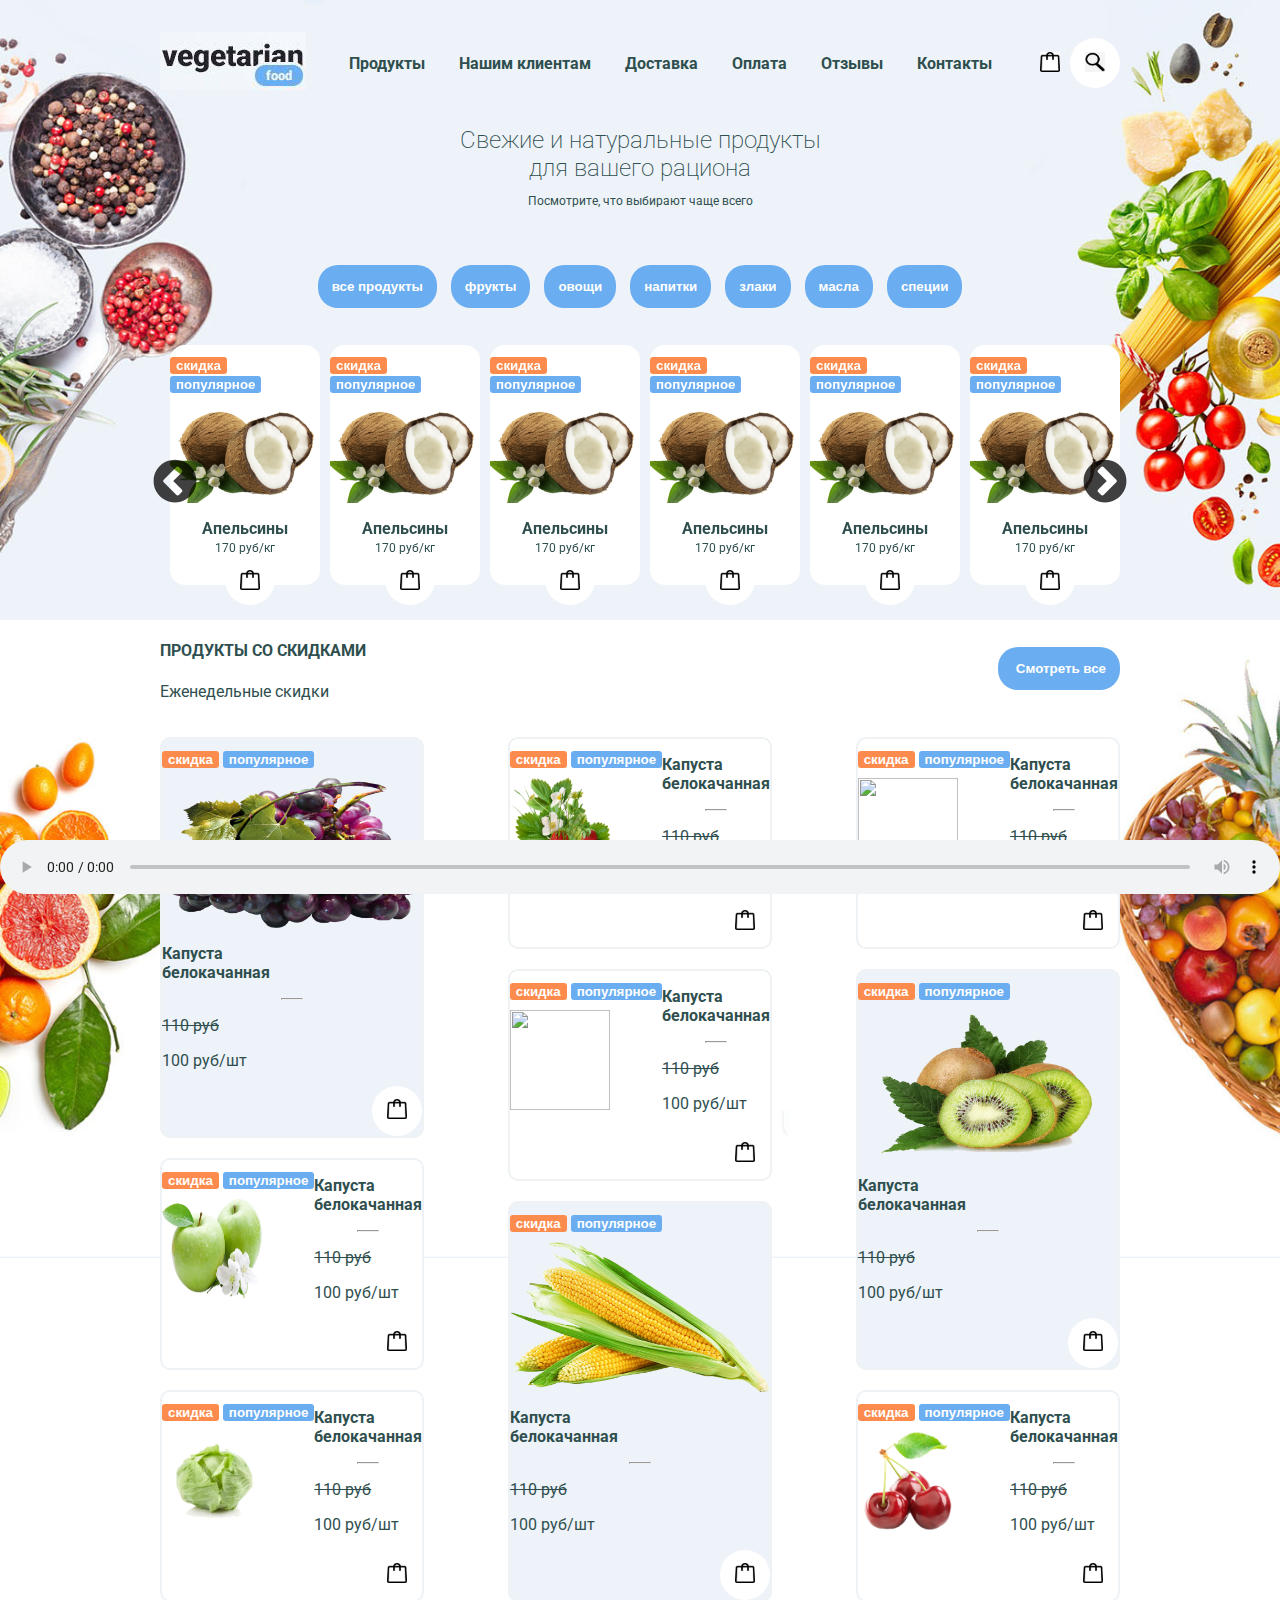
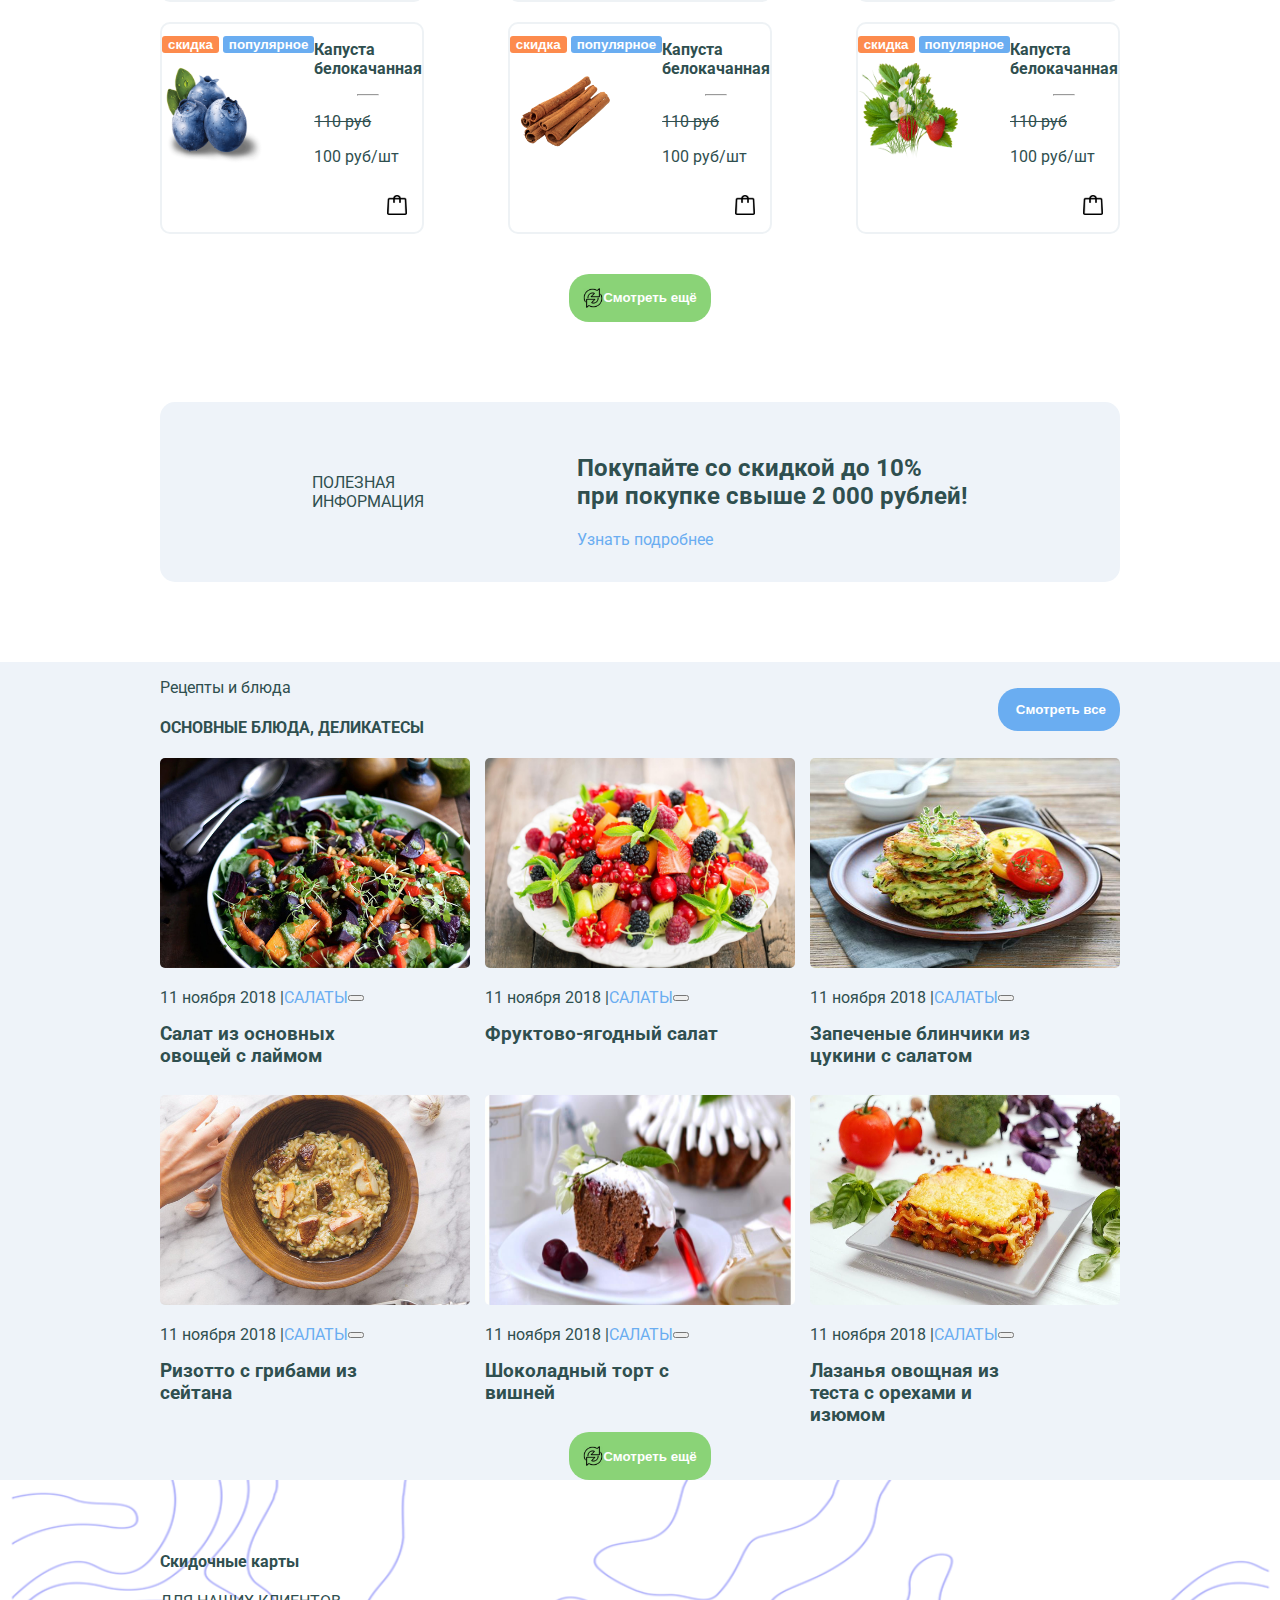
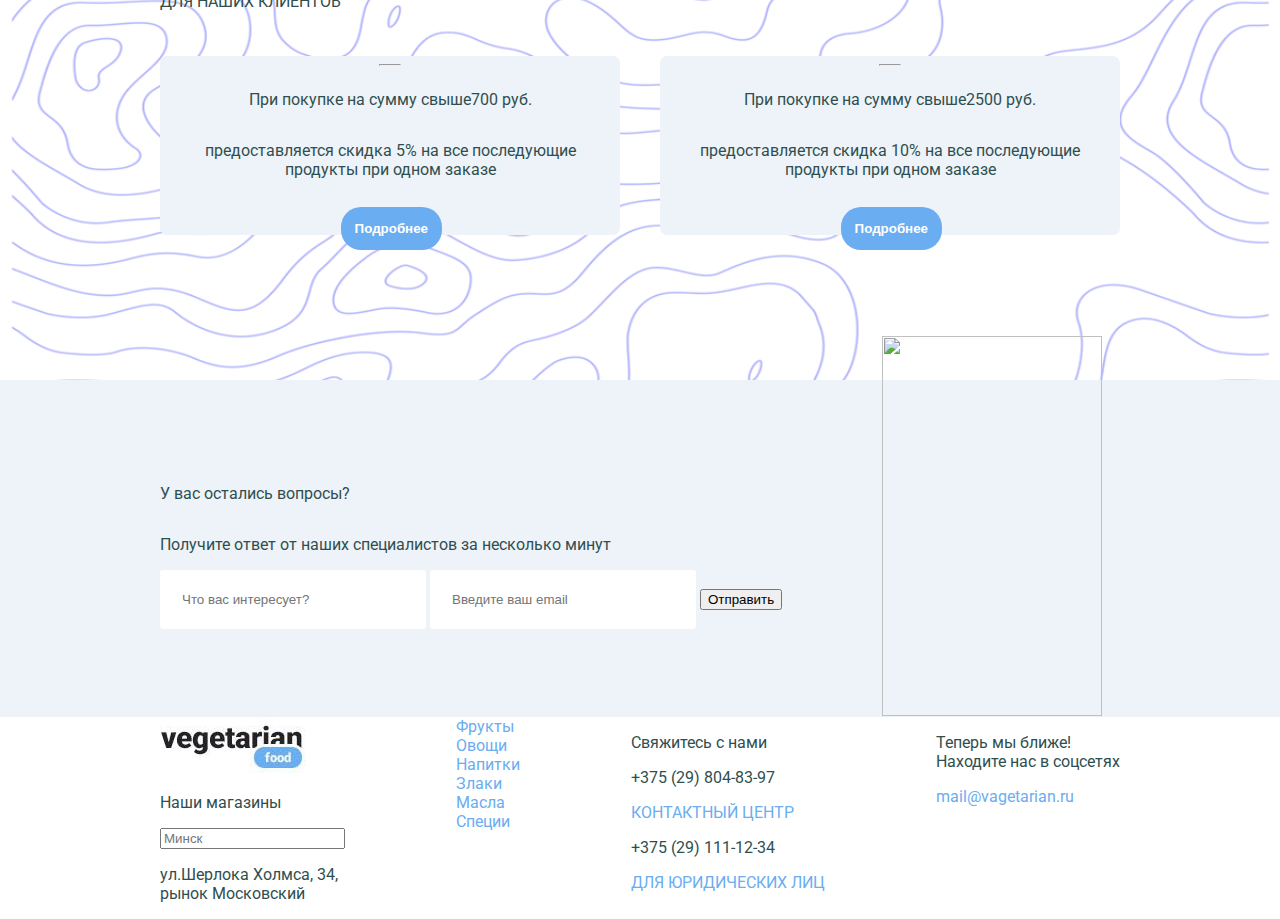
==== index.html @ f7757e93 "veg" ====
<!DOCTYPE HTMl>
<html lang="ru">

<head>
    <meta charset="utf-8" />
    <meta name="viewport" content="width=device-width, initial-scale=1.0">
    <title>Vegetarian food</title>
    <link rel="stylesheet" href="css/style.css" />
    <link rel="stylesheet" type="text/css" href="slider/slick-1.8.1/slick/slick.css" />
    <link rel="stylesheet" type="text/css" href="slider/slick-1.8.1/slick/slick-theme.css" />
    <link href="https://fonts.googleapis.com/css?family=Roboto&display=swap" rel="stylesheet">


    <script type="text/javascript" src="js/jquery/jquery-3.4.1.min.js"></script>
    <script type="text/javascript" src="js/jquery/jquery-migrate-3.1.0.js"></script>
    <script type="text/javascript" src="slider/slick-1.8.1/slick/slick.js"></script>
    <script type="text/javascript" src="slider/slick-1.8.1/slick/slick.min.js"></script>
    <script src="js/common.js"></script>
</head>

<body>
    <header>
        <div class="container">
            <div class="header-logo logo">
                <a href="">
                    <img src="img/logo2.jpg" alt="" class="logo__img">
                </a>
            </div>
            <nav class="header-menu">
                <a href="products/index.html">Продукты</a>
                <a href="">Нашим клиентам</a>
                <a href="">Доставка</a>
                <a href="">Оплата</a>
                <a href="">Отзывы</a>
                <a href="">Контакты</a>
            </nav>
            <div class="header-btns">
                <button class="header-btns__busket busket">
                    <img src="img/busket.png" alt="" class="busket__img">
                </button>
                <button class="_theme-btn-white search">
                    <img src="img/search.png" alt="" class="search__img">
                </button>
            </div>
        </div>
    </header>
    <main>
        <div class="container">
            <article class="main-head">
                <section class="main-title">
                    <h1 class="main-title__h1">Свежие и натуральные продукты <br> для вашего рациона</h1>
                    <p class="main-title__description">Посмотрите, что выбирают чаще всего</p>
                </section>
                <section class="main-select products-selection">
                    <button class="products-selection__btn _theme-btn">все продукты</button>
                    <button class="products-selection__btn _theme-btn">фрукты</button>
                    <button class="products-selection__btn _theme-btn">овощи</button>
                    <button class="products-selection__btn _theme-btn">напитки</button>
                    <button class="products-selection__btn _theme-btn">злаки</button>
                    <button class="products-selection__btn _theme-btn">масла</button>
                    <button class="products-selection__btn _theme-btn">специи</button>
                </section>
                <div class="main-slider">
                    <div class="card-orange product-card card-slider">
                        <section class="card-tags">
                            <button class="card-tags__discount">скидка</button>
                            <button class="card-tags__popular">популярное</button>
                        </section>
                        <section class="card-img">
                            <a href="card/index.html" class="card-img__a">
                                <img src="img/cocount.png" alt="">
                            </a>
                        </section>
                        <section class="card-description">
                            <p class="card-name">Апельсины</p>
                            <p class="card-cost">170 руб/кг</p>
                        </section>
                        <section class="card-basket">
                            <button class="card-busket__btn busket _theme-btn-white">
                                <img src="img/busket.png" alt="" class="busket__img">
                            </button>
                        </section>
                    </div>
                    <div class="card-orange product-card card-slider">
                        <section class="card-tags">
                            <button class="card-tags__discount">скидка</button>
                            <button class="card-tags__popular">популярное</button>
                        </section>
                        <section class="card-img">
                            <a href="card/index.html" class="card-img__a">
                                <img src="img/cocount.png" alt="">
                            </a>
                        </section>
                        <section class="card-description">
                            <p class="card-name">Апельсины</p>
                            <p class="card-cost">170 руб/кг</p>
                        </section>
                        <section class="card-basket">
                            <button class="card-busket__btn busket _theme-btn-white">
                                <img src="img/busket.png" alt="" class="busket__img">
                            </button>
                        </section>
                    </div>
                    <div class="card-orange product-card card-slider">
                        <section class="card-tags">
                            <button class="card-tags__discount">скидка</button>
                            <button class="card-tags__popular">популярное</button>
                        </section>
                        <section class="card-img">
                            <a href="card/index.html" class="card-img__a">
                                <img src="img/cocount.png" alt="">
                            </a>
                        </section>
                        <section class="card-description">
                            <p class="card-name">Апельсины</p>
                            <p class="card-cost">170 руб/кг</p>
                        </section>
                        <section class="card-basket">
                            <button class="card-busket__btn busket _theme-btn-white">
                                <img src="img/busket.png" alt="" class="busket__img">
                            </button>
                        </section>
                    </div>
                    <div class="card-orange product-card card-slider">
                        <section class="card-tags">
                            <button class="card-tags__discount">скидка</button>
                            <button class="card-tags__popular">популярное</button>
                        </section>
                        <section class="card-img">
                            <a href="card/index.html" class="card-img__a">
                                <img src="img/cocount.png" alt="">
                            </a>
                        </section>
                        <section class="card-description">
                            <p class="card-name">Апельсины</p>
                            <p class="card-cost">170 руб/кг</p>
                        </section>
                        <section class="card-basket">
                            <button class="card-busket__btn busket _theme-btn-white">
                                <img src="img/busket.png" alt="" class="busket__img">
                            </button>
                        </section>
                    </div>
                    <div class="card-orange product-card card-slider">
                        <section class="card-tags">
                            <button class="card-tags__discount">скидка</button>
                            <button class="card-tags__popular">популярное</button>
                        </section>
                        <section class="card-img">
                            <a href="card/index.html" class="card-img__a">
                                <img src="img/cocount.png" alt="">
                            </a>
                        </section>
                        <section class="card-description">
                            <p class="card-name">Апельсины</p>
                            <p class="card-cost">170 руб/кг</p>
                        </section>
                        <section class="card-basket">
                            <button class="card-busket__btn busket _theme-btn-white">
                                <img src="img/busket.png" alt="" class="busket__img">
                            </button>
                        </section>
                    </div>
                    <div class="card-orange product-card card-slider">
                        <section class="card-tags">
                            <button class="card-tags__discount">скидка</button>
                            <button class="card-tags__popular">популярное</button>
                        </section>
                        <section class="card-img">
                            <a href="card/index.html" class="card-img__a">
                                <img src="img/cocount.png" alt="">
                            </a>
                        </section>
                        <section class="card-description">
                            <p class="card-name">Апельсины</p>
                            <p class="card-cost">170 руб/кг</p>
                        </section>
                        <section class="card-basket">
                            <button class="card-busket__btn busket _theme-btn-white">
                                <img src="img/busket.png" alt="" class="busket__img">
                            </button>
                        </section>
                    </div>
                    <div class="card-orange product-card card-slider">
                        <section class="card-tags">
                            <button class="card-tags__discount">скидка</button>
                            <button class="card-tags__popular">популярное</button>
                        </section>
                        <section class="card-img">
                            <a href="card/index.html" class="card-img__a">
                                <img src="img/cocount.png" alt="">
                            </a>
                        </section>
                        <section class="card-description">
                            <p class="card-name">Апельсины</p>
                            <p class="card-cost">170 руб/кг</p>
                        </section>
                        <section class="card-basket">
                            <button class="card-busket__btn busket _theme-btn-white">
                                <img src="img/busket.png" alt="" class="busket__img">
                            </button>
                        </section>
                    </div>
                </div>
            </article>
        </div>
        <div class="discounts">
            <div class="container">
                <article class="discounts-product">
                    <section class="discounts-title">
                        <div class="discounts-title-name">
                            <h4 class="discounts-title-name__h">ПРОДУКТЫ СО СКИДКАМИ</h4>
                            <p class="discounts-title-name__p">Еженедельные скидки</p>
                        </div>
                        <div class="discounts-title-button">
                            <button class="discounts-title-button__btn _theme-btn">
                                <img src="" alt="">
                                Смотреть все
                                <i></i>
                            </button>
                        </div>
                    </section>
                    <section class="discounts-body">
                        <div class="discounts-cards1">
                            <div class="discount-card discount-card-big">
                                <section class="card-tags">
                                    <button class="card-tags__discount">скидка</button>
                                    <button class="card-tags__popular">популярное</button>
                                </section>
                                <img src="img/grape.png" alt="" id="img-popular" class="discount-card__img">
                                <div class="discount-card-description">
                                    <div class="discount-card-text">
                                        <p class="discount-card-text__title">Капуста <br> белокачанная</p>
                                        <hr>
                                        <p class="discount-card-text__price1"><s>110 руб</s></p>
                                        <p class="discount-card-text__price2">100 руб/шт</p>
                                    </div>
                                    <div class="discount-card-btn">
                                        <button class="busket discount-card__btn _theme-btn-white">
                                            <img src="img/busket.png" alt="" class="busket__img">
                                        </button>
                                    </div>
                                </div>
                            </div>
                            <div class="discount-card">
                                <div class="discount-card-body">
                                    <section class="card-tags">
                                        <button class="card-tags__discount">скидка</button>
                                        <button class="card-tags__popular">популярное</button>
                                    </section>
                                    <img src="img/apple.png" alt="" class="discount-card__img">
                                </div>
                                <div class="discount-card-description">
                                    <div class="discount-card-text">
                                        <p class="discount-card-text__title">Капуста <br> белокачанная</p>
                                        <hr>
                                        <p class="discount-card-text__price1"><s>110 руб</s></p>
                                        <p class="discount-card-text__price2">100 руб/шт</p>
                                    </div>
                                    <div class="discount-card-btn">
                                        <button class="busket discount-card__btn _theme-btn-white">
                                            <img src="img/busket.png" alt="" class="busket__img">
                                        </button>
                                    </div>
                                </div>
                            </div>
                            <div class="discount-card">
                                <div class="discount-card-body">
                                    <section class="card-tags">
                                        <button class="card-tags__discount">скидка</button>
                                        <button class="card-tags__popular">популярное</button>
                                    </section>
                                    <img src="img/cabbage.png" alt="" class="discount-card__img">
                                </div>
                                <div class="discount-card-description">
                                    <div class="discount-card-text">
                                        <p class="discount-card-text__title">Капуста <br> белокачанная</p>
                                        <hr>
                                        <p class="discount-card-text__price1"><s>110 руб</s></p>
                                        <p class="discount-card-text__price2">100 руб/шт</p>
                                    </div>
                                    <div class="discount-card-btn">
                                        <button class="busket discount-card__btn _theme-btn-white">
                                            <img src="img/busket.png" alt="" class="busket__img">
                                        </button>
                                    </div>
                                </div>
                            </div>
                            <div class="discount-card">
                                <div class="discount-card-body">
                                    <section class="card-tags">
                                        <button class="card-tags__discount">скидка</button>
                                        <button class="card-tags__popular">популярное</button>
                                    </section>
                                    <img src="img/blueberry.png" alt="" class="discount-card__img">
                                </div>
                                <div class="discount-card-description">
                                    <div class="discount-card-text">
                                        <p class="discount-card-text__title">Капуста <br> белокачанная</p>
                                        <hr>
                                        <p class="discount-card-text__price1"><s>110 руб</s></p>
                                        <p class="discount-card-text__price2">100 руб/шт</p>
                                    </div>
                                    <div class="discount-card-btn">
                                        <button class="busket discount-card__btn _theme-btn-white">
                                            <img src="img/busket.png" alt="" class="busket__img">
                                        </button>
                                    </div>
                                </div>
                            </div>
                        </div>

                        <div class="discounts-cards2">
                            <div class="discount-card">
                                <div class="discount-card-body">
                                    <section class="card-tags">
                                        <button class="card-tags__discount">скидка</button>
                                        <button class="card-tags__popular">популярное</button>
                                    </section>
                                    <img src="img/rassberry.png" alt="" class="discount-card__img">
                                </div>
                                <div class="discount-card-description">
                                    <div class="discount-card-text">
                                        <p class="discount-card-text__title">Капуста <br> белокачанная</p>
                                        <hr>
                                        <p class="discount-card-text__price1"><s>110 руб</s></p>
                                        <p class="discount-card-text__price2">100 руб/шт</p>
                                    </div>
                                    <div class="discount-card-btn">
                                        <button class="busket discount-card__btn _theme-btn-white">
                                            <img src="img/busket.png" alt="" class="busket__img">
                                        </button>
                                    </div>
                                </div>
                            </div>

                            <div class="discount-card">
                                <div class="discount-card-body">
                                    <section class="card-tags">
                                        <button class="card-tags__discount">скидка</button>
                                        <button class="card-tags__popular">популярное</button>
                                    </section>
                                    <img src="img/orange_juice.png" alt="" class="discount-card__img">
                                </div>
                                <div class="discount-card-description">
                                    <div class="discount-card-text">
                                        <p class="discount-card-text__title">Капуста <br> белокачанная</p>
                                        <hr>
                                        <p class="discount-card-text__price1"><s>110 руб</s></p>
                                        <p class="discount-card-text__price2">100 руб/шт</p>
                                    </div>
                                    <div class="discount-card-btn">
                                        <button class="busket discount-card__btn _theme-btn-white">
                                            <img src="img/busket.png" alt="" class="busket__img">
                                        </button>
                                    </div>
                                </div>
                            </div>
                            <div class="discount-card discount-card-big">
                                <section class="card-tags">
                                    <button class="card-tags__discount">скидка</button>
                                    <button class="card-tags__popular">популярное</button>
                                </section>
                                <img src="img/corn.png" alt="" id="img-popular" class="discount-card__img">
                                <div class="discount-card-description">
                                    <div class="discount-card-text">
                                        <p class="discount-card-text__title">Капуста <br> белокачанная</p>
                                        <hr>
                                        <p class="discount-card-text__price1"><s>110 руб</s></p>
                                        <p class="discount-card-text__price2">100 руб/шт</p>
                                    </div>
                                    <div class="discount-card-btn">
                                        <button class="busket discount-card__btn _theme-btn-white">
                                            <img src="img/busket.png" alt="" class="busket__img">
                                        </button>
                                    </div>
                                </div>
                            </div>
                            <div class="discount-card">
                                <div class="discount-card-body">
                                    <section class="card-tags">
                                        <button class="card-tags__discount">скидка</button>
                                        <button class="card-tags__popular">популярное</button>
                                    </section>
                                    <img src="img/cinnamon.png" alt="" class="discount-card__img">
                                </div>
                                <div class="discount-card-description">
                                    <div class="discount-card-text">
                                        <p class="discount-card-text__title">Капуста <br> белокачанная</p>
                                        <hr>
                                        <p class="discount-card-text__price1"><s>110 руб</s></p>
                                        <p class="discount-card-text__price2">100 руб/шт</p>
                                    </div>
                                    <div class="discount-card-btn">
                                        <button class="busket discount-card__btn _theme-btn-white">
                                            <img src="img/busket.png" alt="" class="busket__img">
                                        </button>
                                    </div>
                                </div>
                            </div>
                        </div>

                        <div class="discounts-cards3">
                            <div class="discount-card">
                                <div class="discount-card-body">
                                    <section class="card-tags">
                                        <button class="card-tags__discount">скидка</button>
                                        <button class="card-tags__popular">популярное</button>
                                    </section>
                                    <img src="img/bread.png" alt="" class="discount-card__img">
                                </div>

                                <div class="discount-card-description">
                                    <div class="discount-card-text">
                                        <p class="discount-card-text__title">Капуста <br> белокачанная</p>
                                        <hr>
                                        <p class="discount-card-text__price1"><s>110 руб</s></p>
                                        <p class="discount-card-text__price2">100 руб/шт</p>
                                    </div>
                                    <div class="discount-card-btn">
                                        <button class="busket discount-card__btn _theme-btn-white">
                                            <img src="img/busket.png" alt="" class="busket__img">
                                        </button>
                                    </div>
                                </div>
                            </div>
                            <div class="discount-card discount-card-big">
                                <section class="card-tags">
                                    <button class="card-tags__discount">скидка</button>
                                    <button class="card-tags__popular">популярное</button>
                                </section>
                                <img src="img/qiwi.png" alt="" id="img-popular" class="discount-card__img">
                                <div class="discount-card-description">
                                    <div class="discount-card-text">
                                        <p class="discount-card-text__title">Капуста <br> белокачанная</p>
                                        <hr>
                                        <p class="discount-card-text__price1"><s>110 руб</s></p>
                                        <p class="discount-card-text__price2">100 руб/шт</p>
                                    </div>
                                    <div class="discount-card-btn">
                                        <button class="busket discount-card__btn _theme-btn-white">
                                            <img src="img/busket.png" alt="" class="busket__img">
                                        </button>
                                    </div>
                                </div>

                            </div>
                            <div class="discount-card">
                                <div class="discount-card-body">
                                    <section class="card-tags">
                                        <button class="card-tags__discount">скидка</button>
                                        <button class="card-tags__popular">популярное</button>
                                    </section>
                                    <img src="img/blackcherry.png" alt="" class="discount-card__img">
                                </div>

                                <div class="discount-card-description">
                                    <div class="discount-card-text">
                                        <p class="discount-card-text__title">Капуста <br> белокачанная</p>
                                        <hr>
                                        <p class="discount-card-text__price1"><s>110 руб</s></p>
                                        <p class="discount-card-text__price2">100 руб/шт</p>
                                    </div>
                                    <div class="discount-card-btn">
                                        <button class="busket discount-card__btn _theme-btn-white">
                                            <img src="img/busket.png" alt="" class="busket__img">
                                        </button>
                                    </div>
                                </div>
                            </div>
                            <div class="discount-card">
                                <div class="discount-card-body">
                                    <section class="card-tags">
                                        <button class="card-tags__discount">скидка</button>
                                        <button class="card-tags__popular">популярное</button>
                                    </section>
                                    <img src="img/rassberry.png" alt="" class="discount-card__img">
                                </div>

                                <div class="discount-card-description">
                                    <div class="discount-card-text">
                                        <p class="discount-card-text__title">Капуста <br> белокачанная</p>
                                        <hr>
                                        <p class="discount-card-text__price1"><s>110 руб</s></p>
                                        <p class="discount-card-text__price2">100 руб/шт</p>
                                    </div>
                                    <div class="discount-card-btn">
                                        <button class="busket discount-card__btn _theme-btn-white">
                                            <img src="img/busket.png" alt="" class="busket__img">
                                        </button>
                                    </div>
                                </div>
                            </div>
                        </div>
                    </section>
                    <section class="discounts-button _theme-section-btn-look">
                        <button class="discounts-button__btn _theme-btn-look">
                            <img src="img/update.jpg" class="discounts-button__img _theme-btn-look-img" alt="">
                            Смотреть ещё
                        </button>
                    </section>
                    <section class="discounts-information">
                        <img src="" alt="" class="discounts-information__img1">
                        <p class="discounts-information__p">ПОЛЕЗНАЯ <br> ИНФОРМАЦИЯ</p>
                        <div class="main-information">
                            <h2 class="main-information__h2">Покупайте со скидкой до 10% <br> при покупке свыше 2 000 рублей!</h2>
                            <a href="" class="main-information__a">Узнать подробнее</a>
                        </div>
                        <img src="" alt="" class="discounts-information__img2">
                    </section>
                </article>
            </div>
        </div>
        <div class="recipes">
            <div class="container">
                <article class="recipe">
                    <section class="recipe-head">
                        <div class="recipe-head-name">
                            <p class="recipe-head-name__p">Рецепты и блюда</p>
                            <h4 class="recipe-head-name__h">ОСНОВНЫЕ БЛЮДА, ДЕЛИКАТЕСЫ</h4>
                        </div>
                        <div class="recipe-head-button">
                            <button class="recipe-head-button__btn _theme-btn">
                                <img src="" alt="">
                                Смотреть все
                                <i></i>
                            </button>
                        </div>
                    </section>
                    <section class="recipe-body">
                        <div class="recipe-row">
                            <article class="recipe-card">
                                <section class="recipe-card-main">
                                    <img src="../img/recipe1.jpg" alt="" class="recipe-card__img">
                                </section>
                                <section class="recipe-card-text">
                                    <p class="recipe-card__date">11 ноября 2018 |</p>
                                    <a href="" class="recipe-card__type">САЛАТЫ</a>
                                    <button class="recipe-card__like"><i></i></button>
                                </section>
                                <section class="recipe-card-title">
                                    <h3 class="recipe-card__h3">Салат из основных овощей с лаймом</h3>
                                </section>
                            </article>
                            <article class="recipe-card">
                                <section class="recipe-card-main">
                                    <img src="../img/recipe2.jpg" alt="" class="recipe-card__img">
                                </section>
                                <section class="recipe-card-text">
                                    <p class="recipe-card__date">11 ноября 2018 |</p>
                                    <a href="" class="recipe-card__type">САЛАТЫ</a>
                                    <button class="recipe-card__like"><i></i></button>
                                </section>
                                <section class="recipe-card-title">
                                    <h3 class="recipe-card__h3">Фруктово-ягодный салат</h3>
                                </section>
                            </article>
                            <article class="recipe-card">
                                <section class="recipe-card-main">
                                    <img src="../img/recipe3.jpg" alt="" class="recipe-card__img">
                                </section>
                                <section class="recipe-card-text">
                                    <p class="recipe-card__date">11 ноября 2018 |</p>
                                    <a href="" class="recipe-card__type">САЛАТЫ</a>
                                    <button class="recipe-card__like"><i></i></button>
                                </section>
                                <section class="recipe-card-title">
                                    <h3 class="recipe-card__h3">Запеченые блинчики из цукини с салатом</h3>
                                </section>
                            </article>
                        </div>
                        <div class="recipe-row">
                            <article class="recipe-card">
                                <section class="recipe-card-main">
                                    <img src="../img/recipe4.jpg" alt="" class="recipe-card__img">
                                </section>
                                <section class="recipe-card-text">
                                    <p class="recipe-card__date">11 ноября 2018 |</p>
                                    <a href="" class="recipe-card__type">САЛАТЫ</a>
                                    <button class="recipe-card__like"><i></i></button>
                                </section>
                                <section class="recipe-card-title">
                                    <h3 class="recipe-card__h3">Ризотто с грибами из сейтана</h3>
                                </section>
                            </article>
                            <article class="recipe-card">
                                <section class="recipe-card-main">
                                    <img src="../img/recipe5-6.jpg" alt="" class="recipe-card__img">
                                </section>
                                <section class="recipe-card-text">
                                    <p class="recipe-card__date">11 ноября 2018 |</p>
                                    <a href="" class="recipe-card__type">САЛАТЫ</a>
                                    <button class="recipe-card__like"><i></i></button>
                                </section>
                                <section class="recipe-card-title">
                                    <h3 class="recipe-card__h3">Шоколадный торт с вишней</h3>
                                </section>
                            </article>
                            <article class="recipe-card">
                                <section class="recipe-card-main">
                                    <img src="../img/recipe6.jpg" alt="" class="recipe-card__img">
                                </section>
                                <section class="recipe-card-text">
                                    <p class="recipe-card__date">11 ноября 2018 |</p>
                                    <a href="" class="recipe-card__type">САЛАТЫ</a>
                                    <button class="recipe-card__like"><i></i></button>
                                </section>
                                <section class="recipe-card-title">
                                    <h3 class="recipe-card__h3">Лазанья овощная из теста с орехами и изюмом</h3>
                                </section>
                            </article>
                        </div>
                    </section>
                    <section class="recipe-button _theme-section-btn-look">
                        <button class="recipe-button__btn _theme-btn-look">
                            <img src="img/update.jpg" class="discounts-button__img _theme-btn-look-img" alt="">
                            Смотреть ещё
                        </button>
                    </section>
                </article>
            </div>
        </div>
        <div class="client">
            <div class="container">
                <article class="client-card">
                    <section class="client-card-head">
                        <div class="client-title">
                            <h4 class="client-title__h">Скидочные карты</h4>
                            <p class="client-title__p">ДЛЯ НАШИХ КЛИЕНТОВ</p>
                        </div>
                    </section>
                    <section class="client-card-body">
                        <article class="client-card-business client-card-example">
                            <hr>
                            <section class="client-text">
                                <p class="client-text__p">При покупке на сумму свыше</p>
                                <p class="client-text__price">700 руб.</p>
                            </section>
                            <section class="client-description">
                                <p class="client-description__p">предоставляется скидка 5% на все последующие <br> продукты при одном заказе</p>
                            </section>
                            <section class="client-button">
                                <button class="client-button__btn _theme-btn">Подробнее</button>
                            </section>
                        </article>
                        <article class="client-card-premium client-card-example">
                            <hr>
                            <section class="client-text">
                                <p class="client-text__p">При покупке на сумму свыше</p>
                                <p class="client-text__price">2500 руб.</p>
                            </section>
                            <section class="client-description">
                                <p class="client-description__p">предоставляется скидка 10% на все последующие <br> продукты при одном заказе</p>
                            </section>
                            <section class="client-button">
                                <button class="client-button__btn _theme-btn">Подробнее</button>
                            </section>
                        </article>
                    </section>
                </article>
            </div>
        </div>
        <div class="questions">
            <div class="container">
                <article class="client-questions">
                    <section class="questions-left">
                        <p class="questions-left__title">У вас остались вопросы?</p>
                        <p class="questions-left__text">Получите ответ от наших специалистов за несколько минут</p>
                        <section class="questions-inputs">
                            <input type="text" class="questions-inputs__qust questions-input" placeholder="Что вас интересует?">
                            <input type="text" class="questions-inputs__email questions-input" placeholder="Введите ваш email">
                            <input type="submit" class="send-questions _theme-btn-blue" value="Отправить">
                        </section>
                    </section>
                    <section class="questions-img">
                        <img src="img/shef.png" alt="" class="questions-img__img">
                    </section>
                </article>
            </div>
        </div>
        <aside class="audio">
            <audio src="audio/vance-joy-riptide.mp3" type="audio/mpeg" controls autoplay="autoplay" loop>
                <source src="audio/vance-joy-riptide.mp3">
                
            </audio>
        </aside>
    </main>

    <footer>
        <div class="container">
            <article class="footer-block">
                <section class="footer-geo">
                    <div class="logo">
                        <a href="../index.html">
                            <img src="img/logo.jpg" alt="" class="logo__img">
                        </a>
                    </div>
                    <p class="footer-geo__text">Наши магазины</p>
                    <input type="text" class="footer-geo__town" placeholder="Минск">
                    <div class="geo-address">
                        <i class="geo-address-icon"></i>
                        <p class="geo-address__text">ул.Шерлока Холмса, 34,<br> рынок Московский</p>
                    </div>
                </section>
                <section class="footer-assortiment">
                    <a href="" class="footer-assortiment__a">Фрукты</a>
                    <a href="" class="footer-assortiment__a">Овощи</a>
                    <a href="" class="footer-assortiment__a">Напитки</a>
                    <a href="" class="footer-assortiment__a">Злаки</a>
                    <a href="" class="footer-assortiment__a">Масла</a>
                    <a href="" class="footer-assortiment__a">Специи</a>
                </section>
                <section class="footer-contacts1">
                    <p>Свяжитесь с нами</p>
                    <p class="footer-contacts1__number">+375 (29) 804-83-97</p>
                    <a href="">КОНТАКТНЫЙ ЦЕНТР</a>
                    <p class="footer-contacts1__number">+375 (29) 111-12-34</p>
                    <a href="">ДЛЯ ЮРИДИЧЕСКИХ ЛИЦ</a>
                </section>
                <section class="footer-contacts2">
                    <div class="contacts-icons">
                        <i></i>
                        <i></i>
                        <i></i>
                    </div>
                    <p>Теперь мы ближе!<br>Находите нас в соцсетях</p>
                    <div class="contacts-mail">
                        <i></i>
                        <a href="">mail@vagetarian.ru</a>
                    </div>
                </section>
            </article>
        </div>
    </footer>
</body></html>
---- css/style.css ----
html,
body {
    margin: 0;
    padding: 0;
}

body {
    background-image: url(../img/bg.jpg);
    background-repeat: no-repeat;
    background-size: 100%;
    background-color: #eef3f9;
    font-family: 'Roboto', sans-serif;
    color: darkslategray;
}

.container {
    width: 960px;
    margin: 0 auto;
}

a {
    color: #6aadf1;
    text-decoration: none;
}

header {
    margin: 2em 0;
    display: flex;
    justify-content: space-between;
    align-items: center;
}

header .container {
    display: flex;
    justify-content: space-between;
    align-items: center;
}

.header-menu a {
    color: darkslategray;
    text-decoration: none;
    font-weight: bold;
    margin: 15px;
}

.header-btns__busket {
    border: 0;
    background: 0;
}

.busket__img,
.search__img,
._theme-btn-look-img {
    width: 20px;
    height: 20px;
    margin: 0 auto;
}

/*Стили для главной*/

.main-head .card-basket .card-busket__btn {
    position: absolute;
    top: 210px;
    left: 55px;
}

._theme-btn-white {
    background-color: white;
    border: 0;
    height: 50px;
    width: 50px;
    border-radius: 50%;
    cursor: pointer;
}

.main-title {
    text-align: center;
    margin-bottom: 50px;
}

.main-title__h1 {
    font-size: 1.5em;
    font-weight: 200;
    margin-bottom: 0;
}

.main-title__description {
    font-size: 12px;

}

.main-select {
    margin-bottom: 30px;
}

.card-slider {
    margin-left: 10px;
}

.discounts-information {
    background-color: #eef3f9;
    display: flex;
    justify-content: space-between;
    align-items: center;
    border-radius: 15px;
    height: 180px;
    margin: 80px 0;
}

.recipes {
    margin: 0 auto;
}

.recipe-head {
    display: flex;
    justify-content: space-between;
    align-items: center;
}

.recipe-card {
    display: block;
    height: 322px;
    margin-bottom: 15px;
}

.recipe-card__img {
    width: 310px;
    height: 210px;
    border-radius: 5px;
}

.recipe-body {
    display: flex;
    flex-direction: column;
}

.recipe-row {
    display: flex;
    flex-direction: row;
    flex-wrap: wrap;
    justify-content: space-between;
    align-items: center;
}

.recipe-card-text {
    display: flex;
    align-items: center;
}

.recipe-card__h3 {
    max-width: 240px;
    margin: 0;
}

.client {
    background-image: url(../img/abstract.png);
    background-repeat: no-repeat;
    background-size: 100%;
}

.client-card {
    height: 450px;
    padding: 50px 0 0 0;
}

.client-card-body {
    display: flex;
    justify-content: space-between;
    margin-top: 45px;
}

.client-card-example {
    width: 460px;
    display: flex;
    flex-direction: column;
    border-radius: 7px;
    align-items: center;
    background-color: #eef3f9;
    padding-bottom: 40px;
}

.client-text {
    display: flex;
}

.client-button {
    position: relative;
}

.client-button__btn {
    border-top: solid 5px white;
    position: absolute;
    right: -52px;
    bottom: -55px;
}

.client-description {
    text-align: center;
}

.client-questions {
    position: relative;
    display: flex;
    height: 337px;
}

.questions-left {
    display: flex;
    flex-direction: column;
    justify-content: center;
    margin-right: 100px;
}

.questions-input {
    background-color: white;
    color: darkgrey;
    border: 0;
    border-radius: 3px;
    padding: 22px;
    width: 222px;
}

.questions-img__img {
    display: block;
    position: absolute;
    z-index: 20;
    height: 380px;
    width: 220px;
    bottom: 1px;
}

.audio {
    position: fixed;
    width: 100%;
    height: 60px;
    bottom: 0;
    left: 0;
    background: 0;
    z-index: 10000;
}

.audio audio {
    width: 100%;
}

/*Заканчиваются стили для главной*/


.products-select {
    display: flex;
    justify-content: space-between;
    margin-bottom: 1em;
}

.products-selection {
    display: flex;
    align-items: center;
    justify-content: center;
    flex-wrap: wrap;
}

.products-selection__btn {
    margin: 7px;
    background-color: white;
    color: lightslategray;
}

._theme-btn {
    background-color: #6aadf1;
    color: white;
    font-weight: bold;
    border: 0;
    border-radius: 20px;
    cursor: pointer;
    padding: 14px;
}

.products-cards {
    display: flex;
    flex-wrap: wrap;
    justify-content: space-between;
}

.product-card {
    background-color: #fff;
    border-radius: 15px;
    width: 196px;
    margin-bottom: 2.2em;
    position: relative;
    display: flex;
    flex-direction: column;
    justify-content: space-between;
    align-items: center;

}

.card-tags {
    margin: 10px 0;
}

.card-tags__discount {
    background-color: #fd8b4d;
    color: white;
    font-weight: bold;
    border: 0;
    border-radius: 3px;
}

.card-tags__popular {
    background-color: #6aadf1;
    color: white;
    font-weight: bold;
    border: 0;
    border-radius: 3px;
}

.card-img {
    height: 100px;
    width: 150px;
    cursor: pointer;
}

.card-img img {
    height: 100px;
    width: 150px;
}

.card-description {
    text-align: center;
}

.card-name {
    margin-bottom: 3px;
    font-weight: bold;
}

.card-cost {
    font-size: 12px;
    margin-bottom: 30px;
    margin-top: 0;
}

.busket {
    cursor: pointer;
}

.busket:hover {
    background-color: #6aadf1;
}

.card-busket__btn {
    position: absolute;
    top: 193px;
    left: 70px;
    background-color: white;
    border: 0;
    height: 50px;
    width: 50px;
    border-radius: 50%;
}

.discounts {
    background-image: url(../img/discounts.jpg);
    background-size: 100%;
    background-repeat: no-repeat;
    background-color: #fff;
}

.discounts-product {
    display: flex;
    flex-direction: column;
    justify-content: space-between;
}

.discounts-title {
    display: flex;
    justify-content: space-between;
    align-items: center;
}

.discounts-title-button__btn,
.history-header__btn ._theme-btn-blue {
    background-color: #6aadf1;
    color: white;
}

.discounts-body {
    display: flex;
    justify-content: space-between;
    flex-wrap: wrap;
    margin-bottom: 40px;
}

.discounts-cards1,
.discounts-cards2,
.discounts-cards3 {
    display: flex;
    flex-direction: column;
}

.discounts-cards2,
.discounts-cards3 {
    margin-left: 20px;
}

.discount-card {
    display: flex;
    border: solid 2px #eef2f5;
    border-radius: 10px;
    background-color: #fff;
    margin-top: 20px;
}

hr {
    width: 20px;
    align-self: flex-start;
}

.discount-card-big {
    background-color: #eef3f9;
    flex-direction: column;
}

.discount-card__img {
    height: 100px;
    width: 100px;
}

#img-popular {
    height: 150px;
    width: 260px;
}

.discount-card-text__title {
    font-weight: bold;
}

.discount-card-btn {
    display: flex;
    flex-direction: column;
    align-items: flex-end;

}

._theme-section-btn-look {
    margin: 0 auto;
}

._theme-btn-look {
    display: flex;
    align-items: center;
    justify-content: space-evenly;
    background-color: #8ad377;
    border: 0;
    border-radius: 20px;
    padding: 14px;
    margin: 0 auto;
    color: white;
    font-weight: bold;
}

.history {
    width: 1148px;
    height: 320px;
    margin: 0 auto;
}

.history-article {
    display: flex;
    flex-direction: column;
    justify-content: space-around;
    height: 240px;
}

.history-header {
    display: flex;
    justify-content: space-between;
    align-items: center;
}

.multiple-item {
    background-color: #fff;
    margin-right: 1em;
    border-radius: 15px;
    padding: 10px;
}

.slider-fruits {
    width: 80px;
    height: 80px;
    margin: 0 auto;
}

/* Тут начинаются стили для карточки товара */

.card {
    margin-bottom: 100px;
}

.card_main {
    margin: 100px 0 65px;
}

.card_image {
    text-align: center;
}

.card_image img {
    width: 550px;
}

.card_text {
    display: flex;
    flex-direction: column;
}

.card_text_title {
    text-align: center;
}

.card_text_info_bold {
    font-weight: bold;
}

.card_sideinfo {
    display: flex;
    justify-content: space-around;
}

.card_sideinfo_price {
    display: flex;
    width: 250px;
    justify-content: space-around;
}

.card_sideinfo_price_first {
    text-decoration: line-through;
}

.card_sideinfo_buttons {
    display: flex;
    width: 300px;
}

.card_sideinfo_buttons form {
    display: flex;
    align-items: center;
    width: 100%;
    justify-content: space-around;
}

.card_advantages {
    display: flex;
    justify-content: space-around;
}

.card_sidebar_advantage {
    display: flex;
}

.card_sidebar_advantage img {
    width: 20px;
    height: 20px;
    align-self: center;
}

.card_sidebar_advantage_text {
    align-self: center;
    margin-left: 0.5em;
}

.card_text,
.card_sideinfo {
    margin-bottom: 1em;
}

.video_content {
    text-align: center;
}


/* Тут заканчиваются стили для карточки товара */


footer {
    background-color: #fff;
}

.footer-block {
    display: flex;
    justify-content: space-between;
    flex-wrap: wrap;
}

.footer-assortiment {
    display: flex;
    flex-direction: column;
}

@media (max-width: 1200px) {
    .container {
        width: 960px;
    }

    .history {
        width: 1080px;
    }
}

@media (max-width: 992px) {
    .container {
        width: 720px;
    }

    .history {
        width: 840px;
    }

    .questions-img {
        display: none;
    }
}

@media (max-width: 768px) {
    .container {
        width: 540px;
    }

    .history {
        width: 660px;
    }

    .questions-img {
        display: none;
    }
}

@media (max-width: 540px) {
    .container {
        width: auto;
    }

    .history {
        width: auto;
    }

    .questions-img {
        display: none;
    }
}
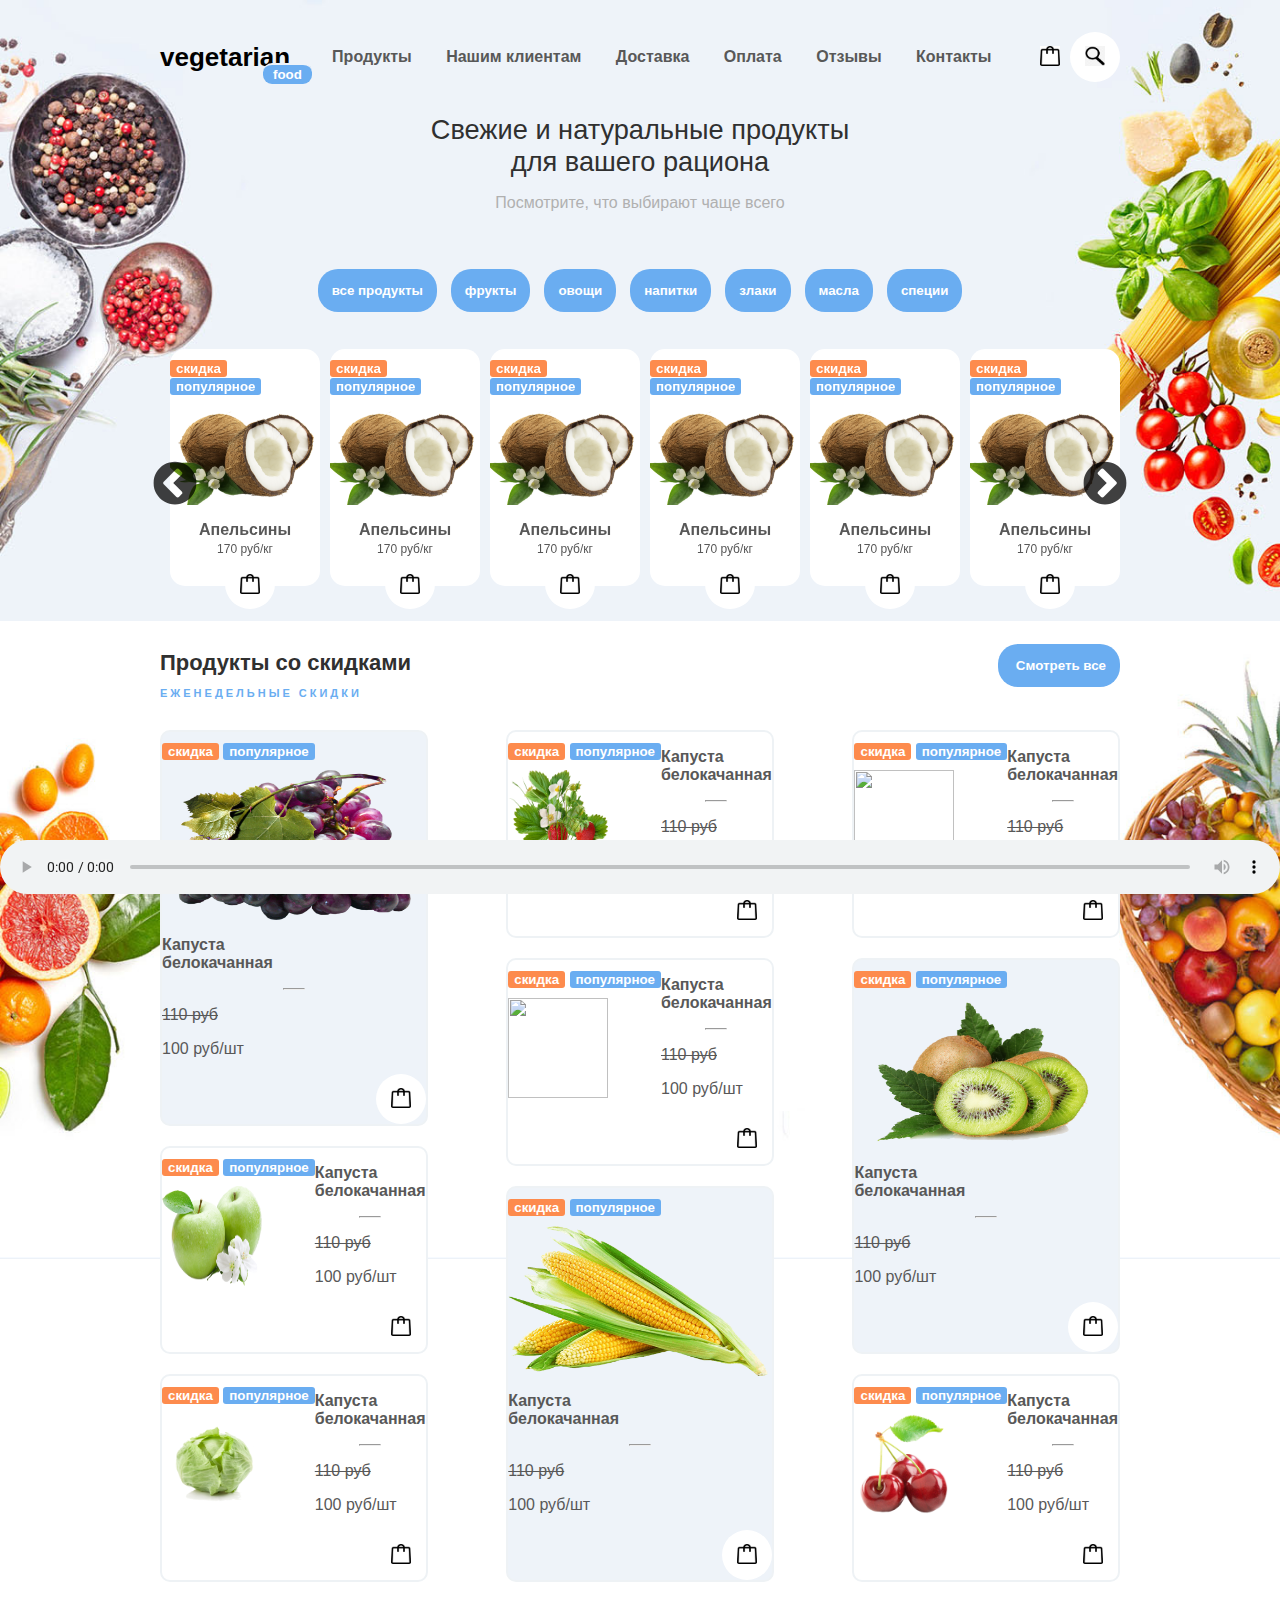
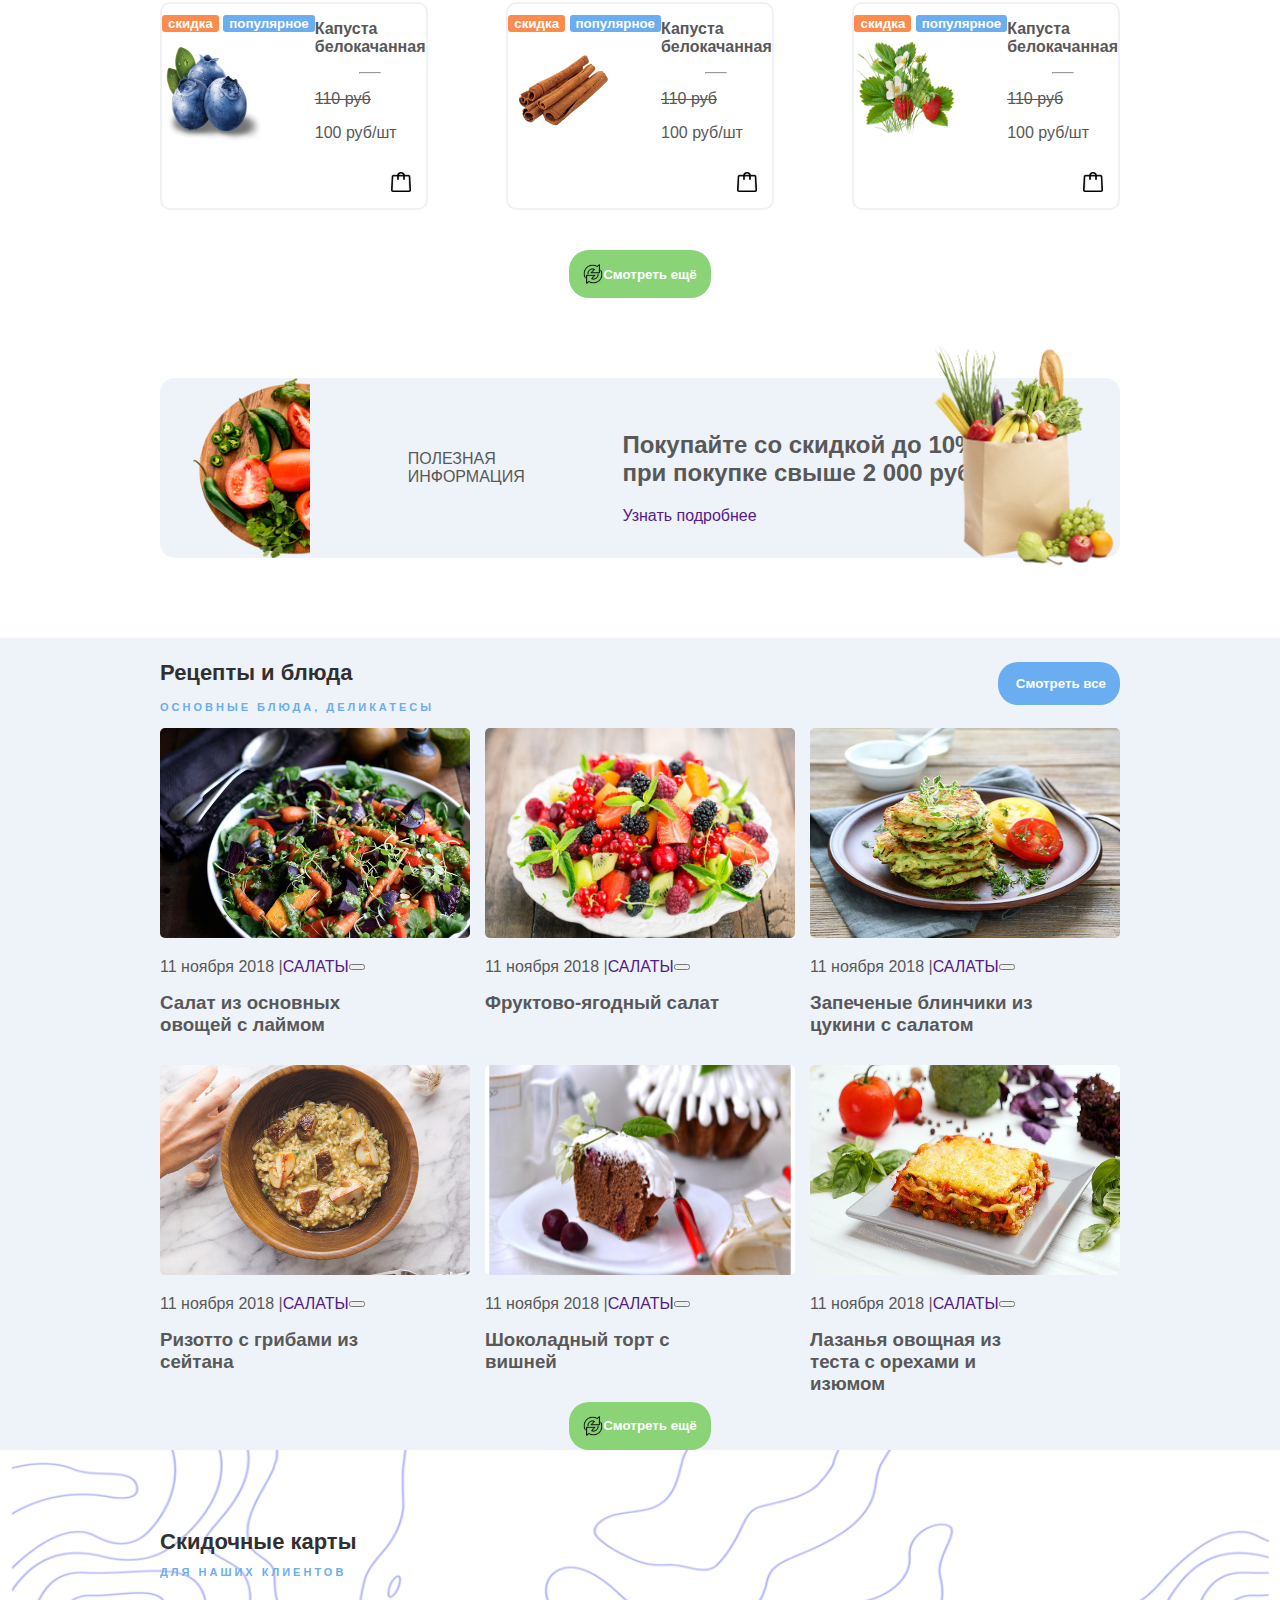
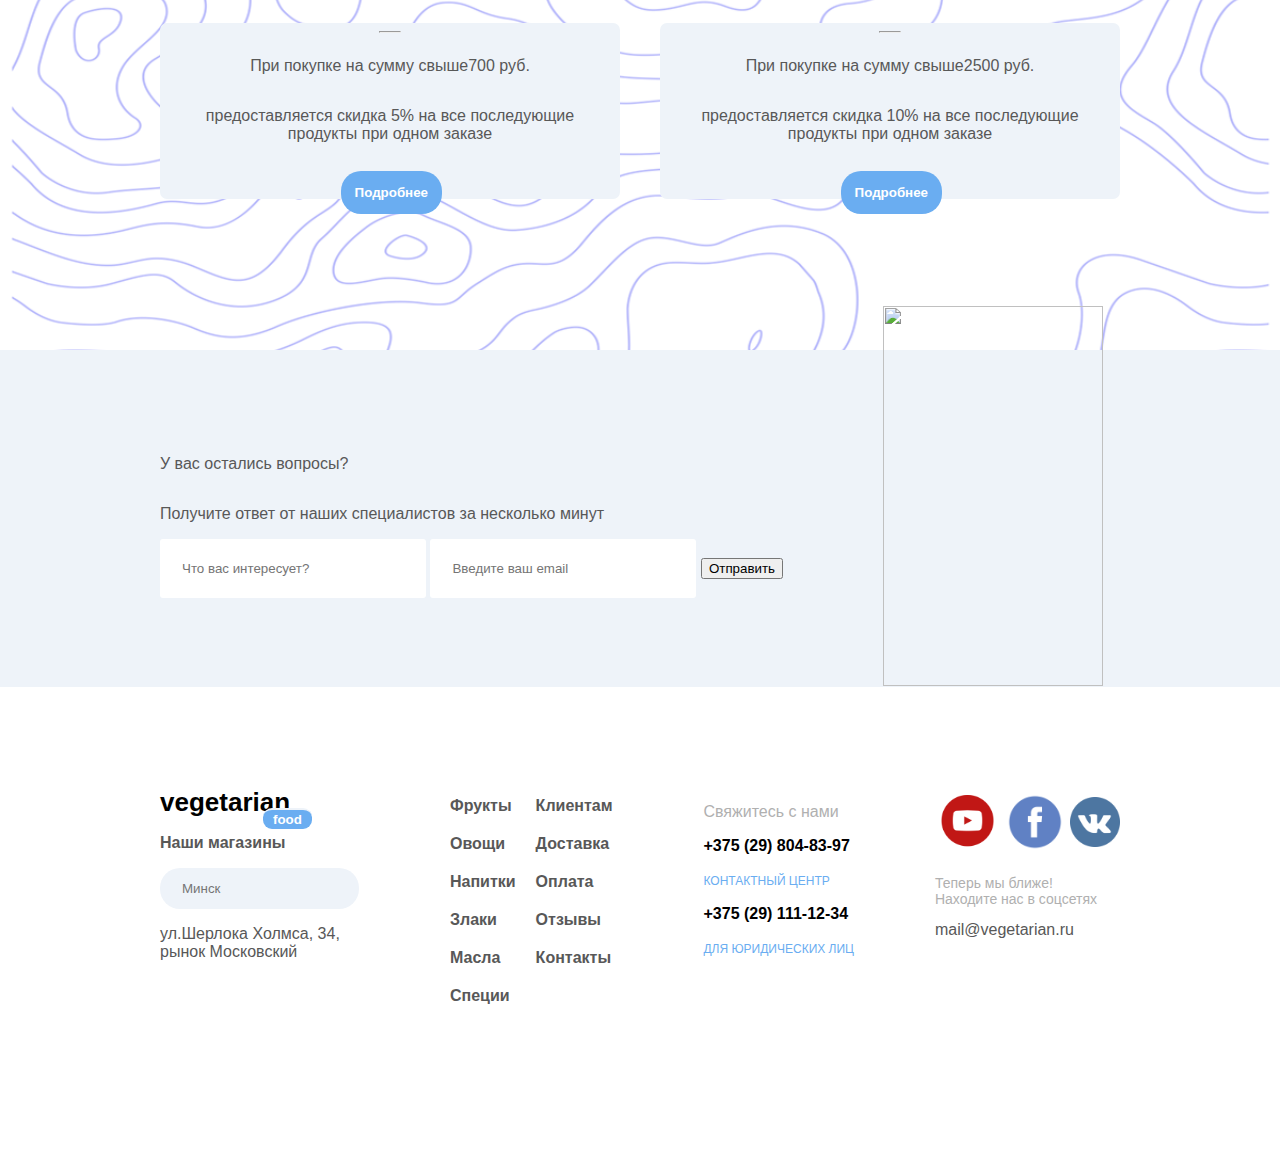
==== commit f6bef0b3: "veg_two" ====
--- a/index.html
+++ b/index.html
@@ -8,6 +8,7 @@
     <link rel="stylesheet" href="css/style.css" />
     <link rel="stylesheet" type="text/css" href="slider/slick-1.8.1/slick/slick.css" />
     <link rel="stylesheet" type="text/css" href="slider/slick-1.8.1/slick/slick-theme.css" />
+    <link rel="stylesheet" href="fonts/Proxima%20Nova.ttf">
     <link href="https://fonts.googleapis.com/css?family=Roboto&display=swap" rel="stylesheet">
 
 
@@ -21,10 +22,9 @@
 <body>
     <header>
         <div class="container">
-            <div class="header-logo logo">
-                <a href="">
-                    <img src="img/logo2.jpg" alt="" class="logo__img">
-                </a>
+            <div class="logo">
+                <a href="#" class="logo__a">vegetarian</a>
+                <a href="#"><button class="logo__btn">food</button></a>
             </div>
             <nav class="header-menu">
                 <a href="products/index.html">Продукты</a>
@@ -49,7 +49,7 @@
             <article class="main-head">
                 <section class="main-title">
                     <h1 class="main-title__h1">Свежие и натуральные продукты <br> для вашего рациона</h1>
-                    <p class="main-title__description">Посмотрите, что выбирают чаще всего</p>
+                    <p class="main-title__description _theme-light-p">Посмотрите, что выбирают чаще всего</p>
                 </section>
                 <section class="main-select products-selection">
                     <button class="products-selection__btn _theme-btn">все продукты</button>
@@ -209,8 +209,8 @@
                 <article class="discounts-product">
                     <section class="discounts-title">
                         <div class="discounts-title-name">
-                            <h4 class="discounts-title-name__h">ПРОДУКТЫ СО СКИДКАМИ</h4>
-                            <p class="discounts-title-name__p">Еженедельные скидки</p>
+                            <h4 class="discounts-title-name__h _theme-title">Продукты со скидками</h4>
+                            <p class="discounts-title-name__p _theme-description">ЕЖЕНЕДЕЛЬНЫЕ СКИДКИ</p>
                         </div>
                         <div class="discounts-title-button">
                             <button class="discounts-title-button__btn _theme-btn">
@@ -500,13 +500,17 @@
                         </button>
                     </section>
                     <section class="discounts-information">
-                        <img src="" alt="" class="discounts-information__img1">
+                        <div class="discounts-information-img">
+                            <img src="img/cuisine%20.png" alt="" class="discounts-information-img__img1">
+                        </div>
                         <p class="discounts-information__p">ПОЛЕЗНАЯ <br> ИНФОРМАЦИЯ</p>
                         <div class="main-information">
                             <h2 class="main-information__h2">Покупайте со скидкой до 10% <br> при покупке свыше 2 000 рублей!</h2>
                             <a href="" class="main-information__a">Узнать подробнее</a>
                         </div>
-                        <img src="" alt="" class="discounts-information__img2">
+                        <div class="discounts-information-img">
+                            <img src="img/fruitsbag.png" alt="" class="discounts-information-img__img2">
+                        </div>
                     </section>
                 </article>
             </div>
@@ -516,8 +520,8 @@
                 <article class="recipe">
                     <section class="recipe-head">
                         <div class="recipe-head-name">
-                            <p class="recipe-head-name__p">Рецепты и блюда</p>
-                            <h4 class="recipe-head-name__h">ОСНОВНЫЕ БЛЮДА, ДЕЛИКАТЕСЫ</h4>
+                            <p class="recipe-head-name__p _theme-title">Рецепты и блюда</p>
+                            <h4 class="recipe-head-name__h _theme-description">ОСНОВНЫЕ БЛЮДА, ДЕЛИКАТЕСЫ</h4>
                         </div>
                         <div class="recipe-head-button">
                             <button class="recipe-head-button__btn _theme-btn">
@@ -531,7 +535,7 @@
                         <div class="recipe-row">
                             <article class="recipe-card">
                                 <section class="recipe-card-main">
-                                    <img src="../img/recipe1.jpg" alt="" class="recipe-card__img">
+                                    <img src="img/recipe1.jpg" alt="" class="recipe-card__img">
                                 </section>
                                 <section class="recipe-card-text">
                                     <p class="recipe-card__date">11 ноября 2018 |</p>
@@ -544,7 +548,7 @@
                             </article>
                             <article class="recipe-card">
                                 <section class="recipe-card-main">
-                                    <img src="../img/recipe2.jpg" alt="" class="recipe-card__img">
+                                    <img src="img/recipe2.jpg" alt="" class="recipe-card__img">
                                 </section>
                                 <section class="recipe-card-text">
                                     <p class="recipe-card__date">11 ноября 2018 |</p>
@@ -557,7 +561,7 @@
                             </article>
                             <article class="recipe-card">
                                 <section class="recipe-card-main">
-                                    <img src="../img/recipe3.jpg" alt="" class="recipe-card__img">
+                                    <img src="img/recipe3.jpg" alt="" class="recipe-card__img">
                                 </section>
                                 <section class="recipe-card-text">
                                     <p class="recipe-card__date">11 ноября 2018 |</p>
@@ -572,7 +576,7 @@
                         <div class="recipe-row">
                             <article class="recipe-card">
                                 <section class="recipe-card-main">
-                                    <img src="../img/recipe4.jpg" alt="" class="recipe-card__img">
+                                    <img src="img/recipe4.jpg" alt="" class="recipe-card__img">
                                 </section>
                                 <section class="recipe-card-text">
                                     <p class="recipe-card__date">11 ноября 2018 |</p>
@@ -585,7 +589,7 @@
                             </article>
                             <article class="recipe-card">
                                 <section class="recipe-card-main">
-                                    <img src="../img/recipe5-6.jpg" alt="" class="recipe-card__img">
+                                    <img src="img/recipe5-6.jpg" alt="" class="recipe-card__img">
                                 </section>
                                 <section class="recipe-card-text">
                                     <p class="recipe-card__date">11 ноября 2018 |</p>
@@ -598,7 +602,7 @@
                             </article>
                             <article class="recipe-card">
                                 <section class="recipe-card-main">
-                                    <img src="../img/recipe6.jpg" alt="" class="recipe-card__img">
+                                    <img src="img/recipe6.jpg" alt="" class="recipe-card__img">
                                 </section>
                                 <section class="recipe-card-text">
                                     <p class="recipe-card__date">11 ноября 2018 |</p>
@@ -625,8 +629,8 @@
                 <article class="client-card">
                     <section class="client-card-head">
                         <div class="client-title">
-                            <h4 class="client-title__h">Скидочные карты</h4>
-                            <p class="client-title__p">ДЛЯ НАШИХ КЛИЕНТОВ</p>
+                            <h4 class="client-title__h _theme-title">Скидочные карты</h4>
+                            <p class="client-title__p _theme-description">ДЛЯ НАШИХ КЛИЕНТОВ</p>
                         </div>
                     </section>
                     <section class="client-card-body">
@@ -681,7 +685,7 @@
         <aside class="audio">
             <audio src="audio/vance-joy-riptide.mp3" type="audio/mpeg" controls autoplay="autoplay" loop>
                 <source src="audio/vance-joy-riptide.mp3">
-                
+
             </audio>
         </aside>
     </main>
@@ -691,11 +695,10 @@
             <article class="footer-block">
                 <section class="footer-geo">
                     <div class="logo">
-                        <a href="../index.html">
-                            <img src="img/logo.jpg" alt="" class="logo__img">
-                        </a>
-                    </div>
-                    <p class="footer-geo__text">Наши магазины</p>
+                        <a href="#" class="logo__a">vegetarian</a>
+                        <a href="#"><button class="logo__btn">food</button></a>
+                    </div>
+                    <p class="footer-geo__text _theme-footer-text">Наши магазины</p>
                     <input type="text" class="footer-geo__town" placeholder="Минск">
                     <div class="geo-address">
                         <i class="geo-address-icon"></i>
@@ -703,15 +706,25 @@
                     </div>
                 </section>
                 <section class="footer-assortiment">
-                    <a href="" class="footer-assortiment__a">Фрукты</a>
-                    <a href="" class="footer-assortiment__a">Овощи</a>
-                    <a href="" class="footer-assortiment__a">Напитки</a>
-                    <a href="" class="footer-assortiment__a">Злаки</a>
-                    <a href="" class="footer-assortiment__a">Масла</a>
-                    <a href="" class="footer-assortiment__a">Специи</a>
+                    <div class="footer-assortiment1">
+                        <a href="" class="footer-assortiment__a _theme-footer-text">Фрукты</a>
+                        <a href="" class="footer-assortiment__a _theme-footer-text">Овощи</a>
+                        <a href="" class="footer-assortiment__a _theme-footer-text">Напитки</a>
+                        <a href="" class="footer-assortiment__a _theme-footer-text">Злаки</a>
+                        <a href="" class="footer-assortiment__a _theme-footer-text">Масла</a>
+                        <a href="" class="footer-assortiment__a _theme-footer-text">Специи</a>
+                    </div>
+                    <div class="footer-assortiment2">
+                        <a href="" class="footer-assortiment__a _theme-footer-text">Клиентам</a>
+                        <a href="" class="footer-assortiment__a _theme-footer-text">Доставка</a>
+                        <a href="" class="footer-assortiment__a _theme-footer-text">Оплата</a>
+                        <a href="" class="footer-assortiment__a _theme-footer-text">Отзывы</a>
+                        <a href="" class="footer-assortiment__a _theme-footer-text">Контакты</a>
+                    </div>
+
                 </section>
                 <section class="footer-contacts1">
-                    <p>Свяжитесь с нами</p>
+                    <p class="_theme-light-p footer-contacts1__text">Свяжитесь с нами</p>
                     <p class="footer-contacts1__number">+375 (29) 804-83-97</p>
                     <a href="">КОНТАКТНЫЙ ЦЕНТР</a>
                     <p class="footer-contacts1__number">+375 (29) 111-12-34</p>
@@ -719,14 +732,20 @@
                 </section>
                 <section class="footer-contacts2">
                     <div class="contacts-icons">
-                        <i></i>
-                        <i></i>
-                        <i></i>
-                    </div>
-                    <p>Теперь мы ближе!<br>Находите нас в соцсетях</p>
+                        <i>
+                            <img src="img/youtube.png" alt="" class="contacts-icons__youtube contacts-icons__img">
+                        </i>
+                        <i>
+                            <img src="img/facebook.png" alt="" class="contacts-icons__facebook contacts-icons__img">
+                        </i>
+                        <i>
+                            <img src="img/vk.png" alt="" class="contacts-icons__vk contacts-icons__img">
+                        </i>
+                    </div>
+                    <p class="_theme-light-p footer-contacts2__text">Теперь мы ближе!<br>Находите нас в соцсетях</p>
                     <div class="contacts-mail">
                         <i></i>
-                        <a href="">mail@vagetarian.ru</a>
+                        <a class="contacts-mail__a" href="">mail@vegetarian.ru</a>
                     </div>
                 </section>
             </article>
--- a/css/style.css
+++ b/css/style.css
@@ -9,8 +9,8 @@
     background-repeat: no-repeat;
     background-size: 100%;
     background-color: #eef3f9;
-    font-family: 'Roboto', sans-serif;
-    color: darkslategray;
+    font-family: 'Proxima Nova', sans-serif;
+    color: #585858;
 }
 
 .container {
@@ -19,10 +19,22 @@
 }
 
 a {
+    /*    color: #6aadf1;*/
+    text-decoration: none;
+    cursor: pointer;
+}
+._theme-title{
+    color: #303030;
+    font-size: 22px;
+    font-weight: bold;
+    margin-bottom: 0;
+}
+._theme-description{
     color: #6aadf1;
-    text-decoration: none;
-}
-
+    font-weight: 700;
+    font-size: 11px;
+    letter-spacing: 3px;
+}
 header {
     margin: 2em 0;
     display: flex;
@@ -36,8 +48,32 @@
     align-items: center;
 }
 
+.logo {
+    position: relative;
+}
+
+.logo__a {
+    font-size: 26px;
+    font-weight: 800;
+    color: black;
+}
+
+.logo__btn {
+    border: 0;
+    border-top: solid 2px #eef3f9;
+    border-radius: 9px;
+    padding: 2px 10px;
+    color: white;
+    font-weight: bold;
+    background-color: #6aadf1;
+    position: absolute;
+    bottom: -11px;
+    left: 103px;
+    cursor: pointer;
+}
+
 .header-menu a {
-    color: darkslategray;
+    color: #585858;
     text-decoration: none;
     font-weight: bold;
     margin: 15px;
@@ -79,14 +115,10 @@
 }
 
 .main-title__h1 {
-    font-size: 1.5em;
+    color: #303030;
+    font-size: 1.7em;
     font-weight: 200;
     margin-bottom: 0;
-}
-
-.main-title__description {
-    font-size: 12px;
-
 }
 
 .main-select {
@@ -105,6 +137,24 @@
     border-radius: 15px;
     height: 180px;
     margin: 80px 0;
+}
+
+.discounts-information-img {
+    display: flex;
+    position: relative;
+}
+
+.discounts-information-img__img1 {
+    width: 150px;
+    height: 180px;
+}
+
+.discounts-information-img__img2 {
+    position: absolute;
+    width: 200px;
+    height: 250px;
+    bottom: -114px;
+    left: -195px;
 }
 
 .recipes {
@@ -587,6 +637,8 @@
 }
 
 .footer-block {
+    padding-top: 100px;
+    padding-bottom: 150px;
     display: flex;
     justify-content: space-between;
     flex-wrap: wrap;
@@ -594,7 +646,73 @@
 
 .footer-assortiment {
     display: flex;
-    flex-direction: column;
+    justify-content: space-between;
+}
+
+.footer-assortiment1,
+.footer-assortiment2 {
+    display: flex;
+    flex-direction: column;
+}
+
+._theme-footer-text {
+    color: #585858;
+    font-weight: bold;
+}
+
+.footer-assortiment__a {
+    margin: 10px;
+}
+
+.footer-geo__town {
+    background-color: #eef3f9;
+    border: 0;
+    border-radius: 20px;
+    padding: 13px 0 13px 22px;
+}
+
+.footer-contacts1__number {
+    color: black;
+    font-weight: bold;
+}
+
+.contacts-icons {
+    display: flex;
+    justify-content: center;
+    align-items: center;
+}
+
+.contacts-icons__youtube {
+    width: 65px;
+    height: 53px;
+}
+
+.contacts-icons__facebook {
+    width: 70px;
+    height: 70px;
+}
+
+.contacts-icons__vk {
+    width: 50px;
+    height: 50px;
+}
+
+._theme-light-p {
+    font-size: 16px;
+    color: #B0B0B0;
+}
+
+.footer-contacts2 p {
+    font-size: 14px;
+}
+
+.footer-contacts1 a {
+    font-size: 12px;
+    color: #6aadf1;
+}
+
+.contacts-mail__a {
+    color: #585858;
 }
 
 @media (max-width: 1200px) {
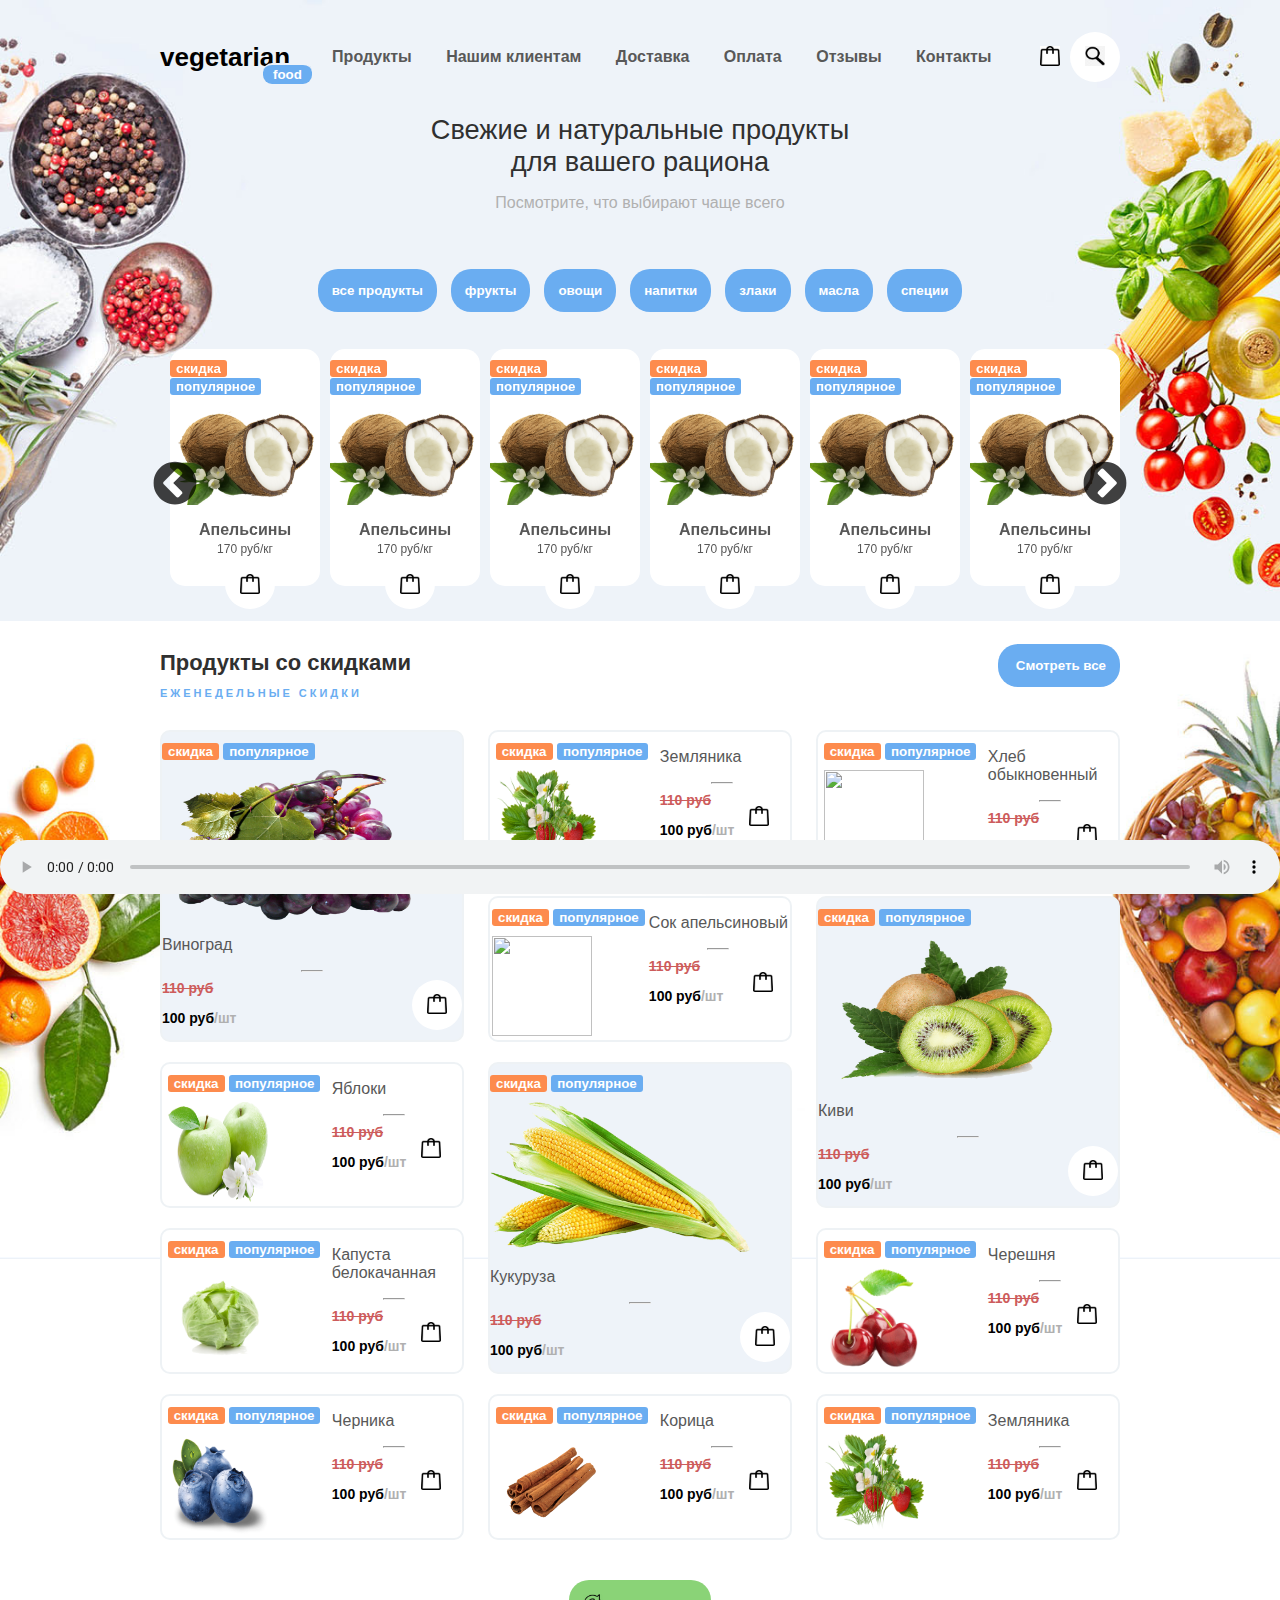
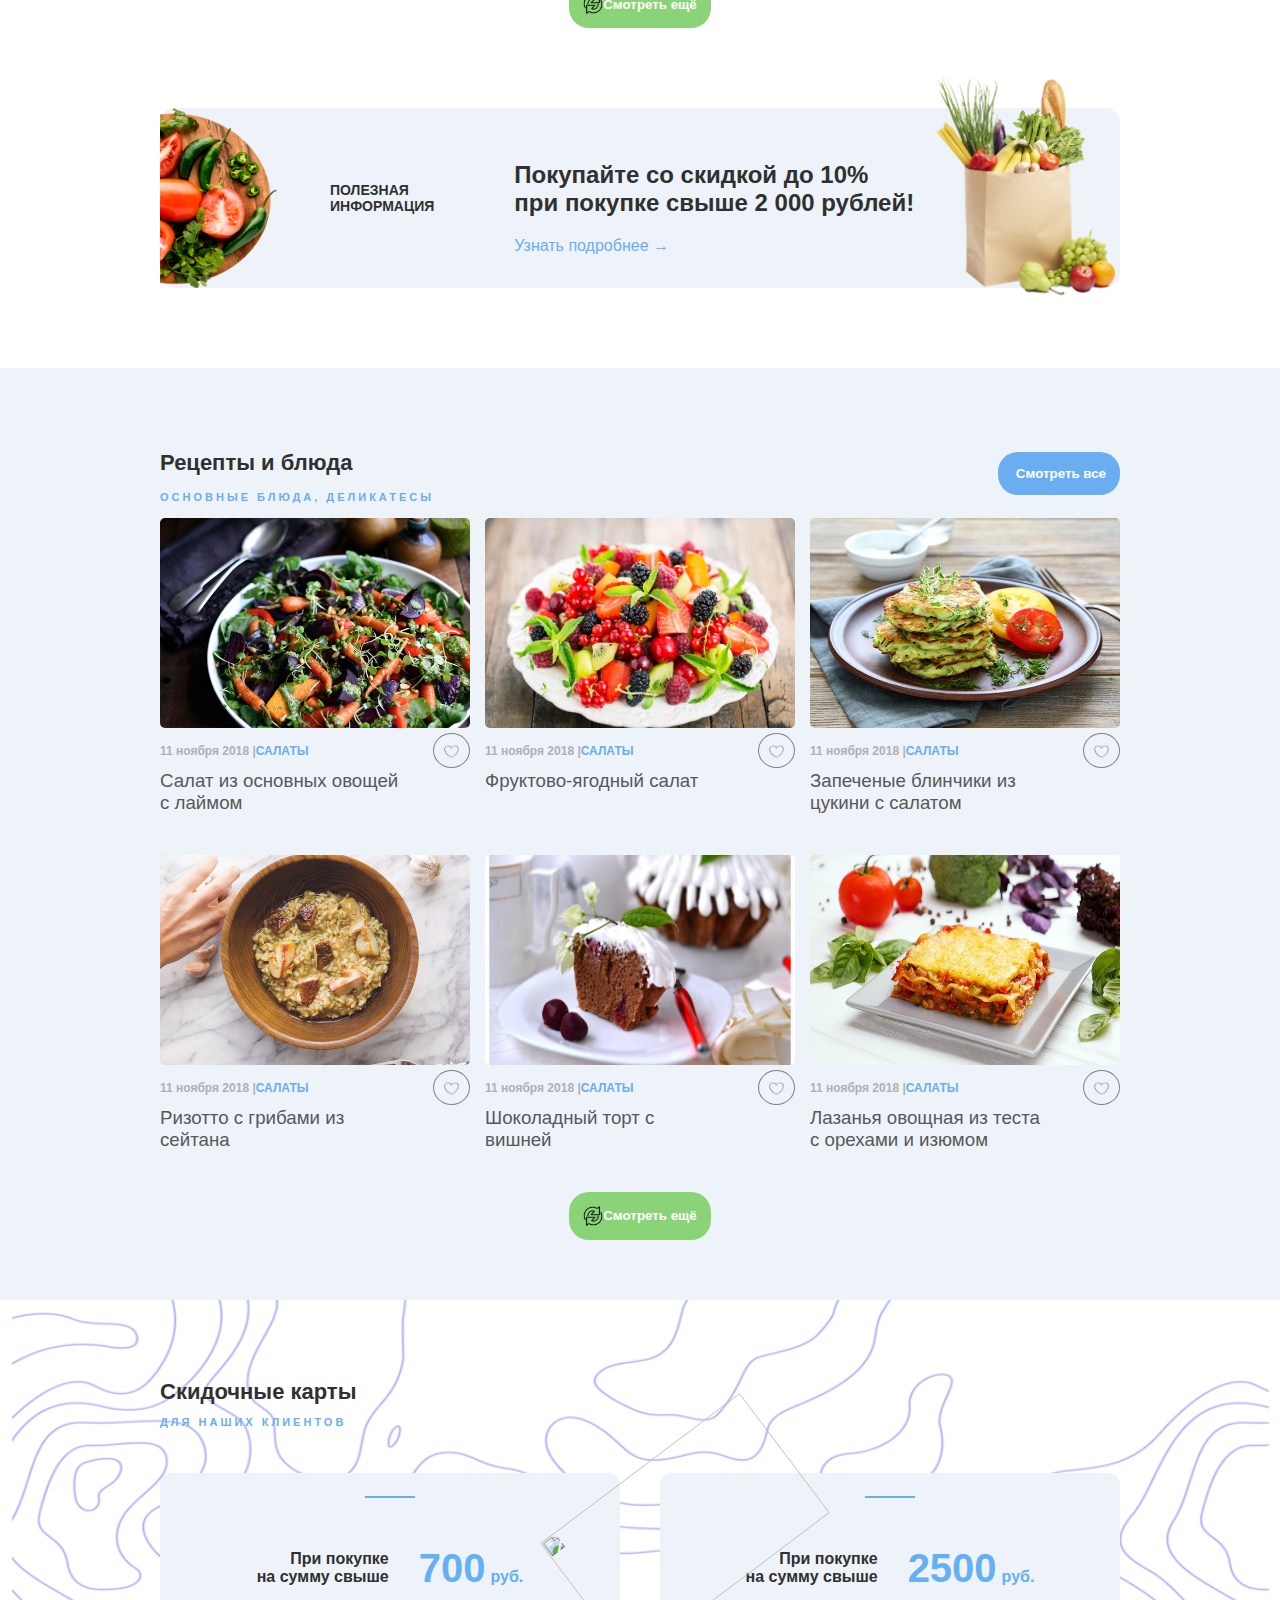
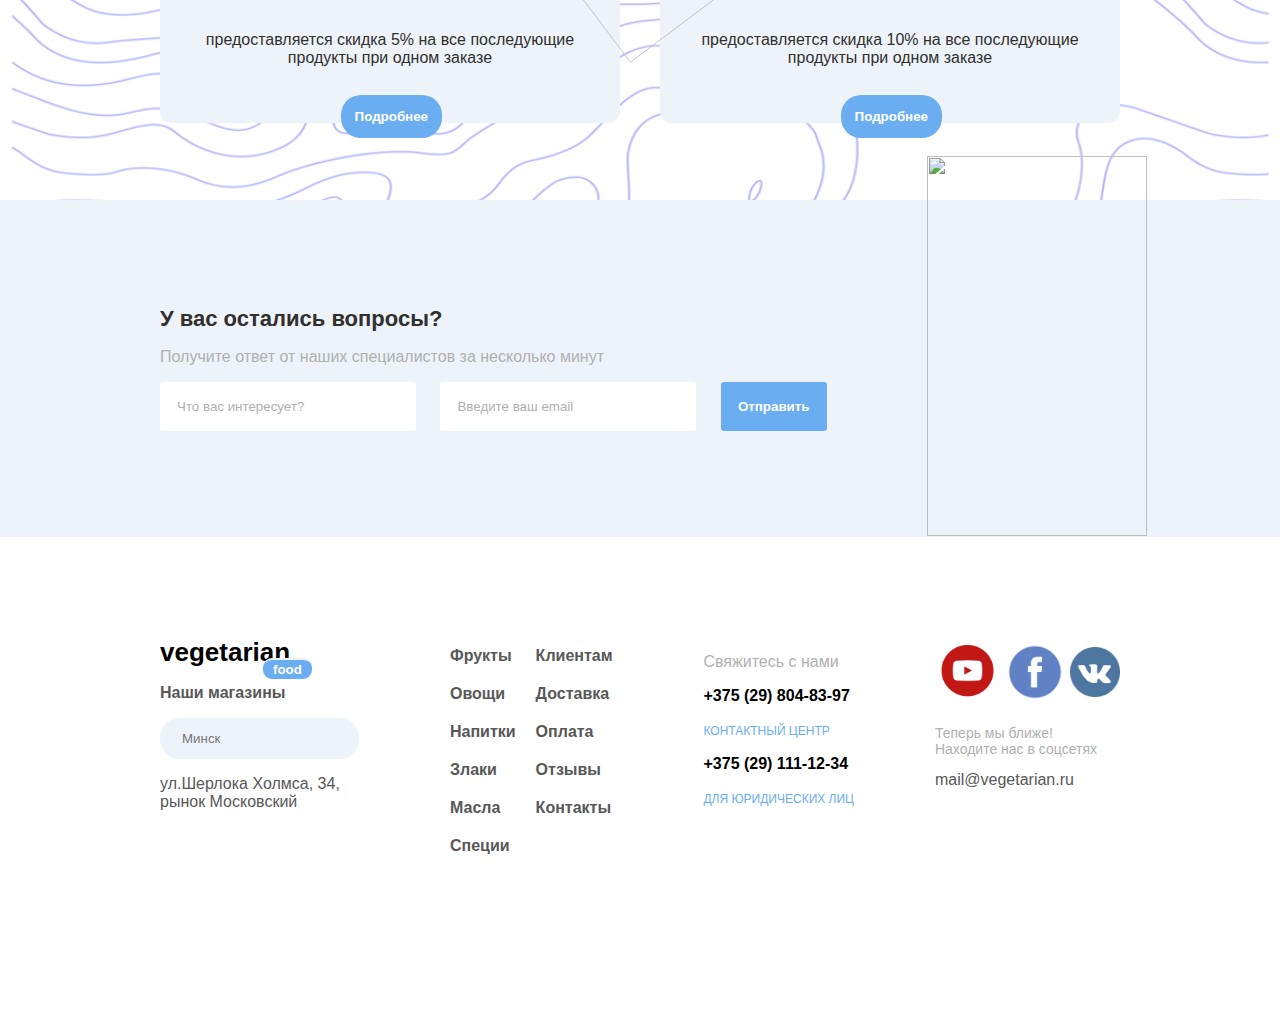
==== commit 8e5233e4: "veg_tree" ====
--- a/index.html
+++ b/index.html
@@ -222,275 +222,429 @@
                     </section>
                     <section class="discounts-body">
                         <div class="discounts-cards1">
-                            <div class="discount-card discount-card-big">
+                            <article class="discount-card discount-card-big">
                                 <section class="card-tags">
                                     <button class="card-tags__discount">скидка</button>
                                     <button class="card-tags__popular">популярное</button>
                                 </section>
                                 <img src="img/grape.png" alt="" id="img-popular" class="discount-card__img">
-                                <div class="discount-card-description">
-                                    <div class="discount-card-text">
-                                        <p class="discount-card-text__title">Капуста <br> белокачанная</p>
-                                        <hr>
-                                        <p class="discount-card-text__price1"><s>110 руб</s></p>
-                                        <p class="discount-card-text__price2">100 руб/шт</p>
-                                    </div>
-                                    <div class="discount-card-btn">
-                                        <button class="busket discount-card__btn _theme-btn-white">
-                                            <img src="img/busket.png" alt="" class="busket__img">
-                                        </button>
-                                    </div>
-                                </div>
-                            </div>
-                            <div class="discount-card">
-                                <div class="discount-card-body">
+                                <section class="discount-card-description">
+                                    <p class="discount-card-description__title">Виноград</p>
+                                    <hr class="discount-card-description__hr">
+                                    <article class="discount-card-text">
+                                        <section class="discount-card-prices">
+                                            <p class="discount-card-prices__price1">
+                                                <s>
+                                                    <b>110 руб</b>
+                                                </s>
+                                            </p>
+                                            <div class="price2">
+                                                <p class="price2__price2">
+                                                    <b>100 руб</b>
+                                                </p>
+                                                <p class="price2__weight _theme-light-p">
+                                                    <b>/шт</b>
+                                                </p>
+                                            </div>
+                                        </section>
+                                        <section class="discount-card-btn">
+                                            <button class="busket discount-card__btn _theme-btn-white">
+                                                <img src="img/busket.png" alt="" class="busket__img">
+                                            </button>
+                                        </section>
+                                    </article>
+                                </section>
+                            </article>
+                            <article class="discount-card">
+                                <section class="discount-card-body">
                                     <section class="card-tags">
                                         <button class="card-tags__discount">скидка</button>
                                         <button class="card-tags__popular">популярное</button>
                                     </section>
                                     <img src="img/apple.png" alt="" class="discount-card__img">
-                                </div>
-                                <div class="discount-card-description">
-                                    <div class="discount-card-text">
-                                        <p class="discount-card-text__title">Капуста <br> белокачанная</p>
-                                        <hr>
-                                        <p class="discount-card-text__price1"><s>110 руб</s></p>
-                                        <p class="discount-card-text__price2">100 руб/шт</p>
-                                    </div>
-                                    <div class="discount-card-btn">
-                                        <button class="busket discount-card__btn _theme-btn-white">
-                                            <img src="img/busket.png" alt="" class="busket__img">
-                                        </button>
-                                    </div>
-                                </div>
-                            </div>
-                            <div class="discount-card">
-                                <div class="discount-card-body">
+                                </section>
+                                <section class="discount-card-description">
+                                    <p class="discount-card-text__title">Яблоки</p>
+                                    <hr class="discount-card-description__hr">
+                                    <article class="discount-card-text">
+                                        <section class="discount-card-prices">
+                                            <p class="discount-card-prices__price1">
+                                                <s>
+                                                    <b>110 руб</b>
+                                                </s>
+                                            </p>
+                                            <div class="price2">
+                                                <p class="price2__price2">
+                                                    <b>100 руб</b>
+                                                </p>
+                                                <p class="price2__weight _theme-light-p">
+                                                    <b>/шт</b>
+                                                </p>
+                                            </div>
+                                        </section>
+                                        <section class="discount-card-btn">
+                                            <button class="busket discount-card__btn _theme-btn-white">
+                                                <img src="img/busket.png" alt="" class="busket__img">
+                                            </button>
+                                        </section>
+                                    </article>
+                                </section>
+                            </article>
+                            <article class="discount-card">
+                                <section class="discount-card-body">
                                     <section class="card-tags">
                                         <button class="card-tags__discount">скидка</button>
                                         <button class="card-tags__popular">популярное</button>
                                     </section>
                                     <img src="img/cabbage.png" alt="" class="discount-card__img">
-                                </div>
-                                <div class="discount-card-description">
-                                    <div class="discount-card-text">
-                                        <p class="discount-card-text__title">Капуста <br> белокачанная</p>
-                                        <hr>
-                                        <p class="discount-card-text__price1"><s>110 руб</s></p>
-                                        <p class="discount-card-text__price2">100 руб/шт</p>
-                                    </div>
-                                    <div class="discount-card-btn">
-                                        <button class="busket discount-card__btn _theme-btn-white">
-                                            <img src="img/busket.png" alt="" class="busket__img">
-                                        </button>
-                                    </div>
-                                </div>
-                            </div>
-                            <div class="discount-card">
-                                <div class="discount-card-body">
+                                </section>
+                                <section class="discount-card-description">
+                                    <p class="discount-card-text__title">Капуста <br> белокачанная</p>
+                                    <hr class="discount-card-description__hr">
+                                    <article class="discount-card-text">
+                                        <section class="discount-card-prices">
+                                            <p class="discount-card-prices__price1">
+                                                <s>
+                                                    <b>110 руб</b>
+                                                </s>
+                                            </p>
+                                            <div class="price2">
+                                                <p class="price2__price2">
+                                                    <b>100 руб</b>
+                                                </p>
+                                                <p class="price2__weight _theme-light-p">
+                                                    <b>/шт</b>
+                                                </p>
+                                            </div>
+                                        </section>
+                                        <section class="discount-card-btn">
+                                            <button class="busket discount-card__btn _theme-btn-white">
+                                                <img src="img/busket.png" alt="" class="busket__img">
+                                            </button>
+                                        </section>
+                                    </article>
+                                </section>
+                            </article>
+                            <article class="discount-card">
+                                <section class="discount-card-body">
                                     <section class="card-tags">
                                         <button class="card-tags__discount">скидка</button>
                                         <button class="card-tags__popular">популярное</button>
                                     </section>
                                     <img src="img/blueberry.png" alt="" class="discount-card__img">
-                                </div>
-                                <div class="discount-card-description">
-                                    <div class="discount-card-text">
-                                        <p class="discount-card-text__title">Капуста <br> белокачанная</p>
-                                        <hr>
-                                        <p class="discount-card-text__price1"><s>110 руб</s></p>
-                                        <p class="discount-card-text__price2">100 руб/шт</p>
-                                    </div>
-                                    <div class="discount-card-btn">
-                                        <button class="busket discount-card__btn _theme-btn-white">
-                                            <img src="img/busket.png" alt="" class="busket__img">
-                                        </button>
-                                    </div>
-                                </div>
-                            </div>
+                                </section>
+                                <section class="discount-card-description">
+                                    <p class="discount-card-text__title">Черника</p>
+                                    <hr class="discount-card-description__hr">
+                                    <article class="discount-card-text">
+                                        <section class="discount-card-prices">
+                                            <p class="discount-card-prices__price1">
+                                                <s>
+                                                    <b>110 руб</b>
+                                                </s>
+                                            </p>
+                                            <div class="price2">
+                                                <p class="price2__price2">
+                                                    <b>100 руб</b>
+                                                </p>
+                                                <p class="price2__weight _theme-light-p">
+                                                    <b>/шт</b>
+                                                </p>
+                                            </div>
+                                        </section>
+                                        <section class="discount-card-btn">
+                                            <button class="busket discount-card__btn _theme-btn-white">
+                                                <img src="img/busket.png" alt="" class="busket__img">
+                                            </button>
+                                        </section>
+                                    </article>
+                                </section>
+                            </article>
                         </div>
 
                         <div class="discounts-cards2">
-                            <div class="discount-card">
-                                <div class="discount-card-body">
+                            <article class="discount-card">
+                                <section class="discount-card-body">
                                     <section class="card-tags">
                                         <button class="card-tags__discount">скидка</button>
                                         <button class="card-tags__popular">популярное</button>
                                     </section>
                                     <img src="img/rassberry.png" alt="" class="discount-card__img">
-                                </div>
-                                <div class="discount-card-description">
-                                    <div class="discount-card-text">
-                                        <p class="discount-card-text__title">Капуста <br> белокачанная</p>
-                                        <hr>
-                                        <p class="discount-card-text__price1"><s>110 руб</s></p>
-                                        <p class="discount-card-text__price2">100 руб/шт</p>
-                                    </div>
-                                    <div class="discount-card-btn">
-                                        <button class="busket discount-card__btn _theme-btn-white">
-                                            <img src="img/busket.png" alt="" class="busket__img">
-                                        </button>
-                                    </div>
-                                </div>
-                            </div>
-
-                            <div class="discount-card">
-                                <div class="discount-card-body">
+                                </section>
+                                <section class="discount-card-description">
+                                    <p class="discount-card-text__title">Земляника</p>
+                                    <hr class="discount-card-description__hr">
+                                    <article class="discount-card-text">
+                                        <section class="discount-card-prices">
+                                            <p class="discount-card-prices__price1">
+                                                <s>
+                                                    <b>110 руб</b>
+                                                </s>
+                                            </p>
+                                            <div class="price2">
+                                                <p class="price2__price2">
+                                                    <b>100 руб</b>
+                                                </p>
+                                                <p class="price2__weight _theme-light-p">
+                                                    <b>/шт</b>
+                                                </p>
+                                            </div>
+                                        </section>
+                                        <section class="discount-card-btn">
+                                            <button class="busket discount-card__btn _theme-btn-white">
+                                                <img src="img/busket.png" alt="" class="busket__img">
+                                            </button>
+                                        </section>
+                                    </article>
+                                </section>
+                            </article>
+
+                            <article class="discount-card">
+                                <section class="discount-card-body">
                                     <section class="card-tags">
                                         <button class="card-tags__discount">скидка</button>
                                         <button class="card-tags__popular">популярное</button>
                                     </section>
                                     <img src="img/orange_juice.png" alt="" class="discount-card__img">
-                                </div>
-                                <div class="discount-card-description">
-                                    <div class="discount-card-text">
-                                        <p class="discount-card-text__title">Капуста <br> белокачанная</p>
-                                        <hr>
-                                        <p class="discount-card-text__price1"><s>110 руб</s></p>
-                                        <p class="discount-card-text__price2">100 руб/шт</p>
-                                    </div>
-                                    <div class="discount-card-btn">
-                                        <button class="busket discount-card__btn _theme-btn-white">
-                                            <img src="img/busket.png" alt="" class="busket__img">
-                                        </button>
-                                    </div>
-                                </div>
-                            </div>
-                            <div class="discount-card discount-card-big">
+                                </section>
+                                <section class="discount-card-description">
+                                    <p class="discount-card-text__title">Сок апельсиновый</p>
+                                    <hr class="discount-card-description__hr">
+                                    <article class="discount-card-text">
+                                        <section class="discount-card-prices">
+                                            <p class="discount-card-prices__price1">
+                                                <s>
+                                                    <b>110 руб</b>
+                                                </s>
+                                            </p>
+                                            <div class="price2">
+                                                <p class="price2__price2">
+                                                    <b>100 руб</b>
+                                                </p>
+                                                <p class="price2__weight _theme-light-p">
+                                                    <b>/шт</b>
+                                                </p>
+                                            </div>
+                                        </section>
+                                        <section class="discount-card-btn">
+                                            <button class="busket discount-card__btn _theme-btn-white">
+                                                <img src="img/busket.png" alt="" class="busket__img">
+                                            </button>
+                                        </section>
+                                    </article>
+                                </section>
+                            </article>
+                            <article class="discount-card discount-card-big">
                                 <section class="card-tags">
                                     <button class="card-tags__discount">скидка</button>
                                     <button class="card-tags__popular">популярное</button>
                                 </section>
                                 <img src="img/corn.png" alt="" id="img-popular" class="discount-card__img">
-                                <div class="discount-card-description">
-                                    <div class="discount-card-text">
-                                        <p class="discount-card-text__title">Капуста <br> белокачанная</p>
-                                        <hr>
-                                        <p class="discount-card-text__price1"><s>110 руб</s></p>
-                                        <p class="discount-card-text__price2">100 руб/шт</p>
-                                    </div>
-                                    <div class="discount-card-btn">
-                                        <button class="busket discount-card__btn _theme-btn-white">
-                                            <img src="img/busket.png" alt="" class="busket__img">
-                                        </button>
-                                    </div>
-                                </div>
-                            </div>
-                            <div class="discount-card">
-                                <div class="discount-card-body">
+                                <section class="discount-card-description">
+                                    <p class="discount-card-text__title">Кукуруза</p>
+                                    <hr class="discount-card-description__hr">
+                                    <article class="discount-card-text">
+                                        <section class="discount-card-prices">
+                                            <p class="discount-card-prices__price1">
+                                                <s>
+                                                    <b>110 руб</b>
+                                                </s>
+                                            </p>
+                                            <div class="price2">
+                                                <p class="price2__price2">
+                                                    <b>100 руб</b>
+                                                </p>
+                                                <p class="price2__weight _theme-light-p">
+                                                    <b>/шт</b>
+                                                </p>
+                                            </div>
+                                        </section>
+                                        <section class="discount-card-btn">
+                                            <button class="busket discount-card__btn _theme-btn-white">
+                                                <img src="img/busket.png" alt="" class="busket__img">
+                                            </button>
+                                        </section>
+                                    </article>
+                                </section>
+                            </article>
+                            <article class="discount-card">
+                                <section class="discount-card-body">
                                     <section class="card-tags">
                                         <button class="card-tags__discount">скидка</button>
                                         <button class="card-tags__popular">популярное</button>
                                     </section>
                                     <img src="img/cinnamon.png" alt="" class="discount-card__img">
-                                </div>
-                                <div class="discount-card-description">
-                                    <div class="discount-card-text">
-                                        <p class="discount-card-text__title">Капуста <br> белокачанная</p>
-                                        <hr>
-                                        <p class="discount-card-text__price1"><s>110 руб</s></p>
-                                        <p class="discount-card-text__price2">100 руб/шт</p>
-                                    </div>
-                                    <div class="discount-card-btn">
-                                        <button class="busket discount-card__btn _theme-btn-white">
-                                            <img src="img/busket.png" alt="" class="busket__img">
-                                        </button>
-                                    </div>
-                                </div>
-                            </div>
+                                </section>
+                                <section class="discount-card-description">
+                                    <p class="discount-card-text__title">Корица</p>
+                                    <hr class="discount-card-description__hr">
+                                    <article class="discount-card-text">
+                                        <section class="discount-card-prices">
+                                            <p class="discount-card-prices__price1">
+                                                <s>
+                                                    <b>110 руб</b>
+                                                </s>
+                                            </p>
+                                            <div class="price2">
+                                                <p class="price2__price2">
+                                                    <b>100 руб</b>
+                                                </p>
+                                                <p class="price2__weight _theme-light-p">
+                                                    <b>/шт</b>
+                                                </p>
+                                            </div>
+                                        </section>
+                                        <section class="discount-card-btn">
+                                            <button class="busket discount-card__btn _theme-btn-white">
+                                                <img src="img/busket.png" alt="" class="busket__img">
+                                            </button>
+                                        </section>
+                                    </article>
+                                </section>
+                            </article>
                         </div>
 
                         <div class="discounts-cards3">
-                            <div class="discount-card">
-                                <div class="discount-card-body">
+                            <article class="discount-card">
+                                <section class="discount-card-body">
                                     <section class="card-tags">
                                         <button class="card-tags__discount">скидка</button>
                                         <button class="card-tags__popular">популярное</button>
                                     </section>
                                     <img src="img/bread.png" alt="" class="discount-card__img">
-                                </div>
-
-                                <div class="discount-card-description">
-                                    <div class="discount-card-text">
-                                        <p class="discount-card-text__title">Капуста <br> белокачанная</p>
-                                        <hr>
-                                        <p class="discount-card-text__price1"><s>110 руб</s></p>
-                                        <p class="discount-card-text__price2">100 руб/шт</p>
-                                    </div>
-                                    <div class="discount-card-btn">
-                                        <button class="busket discount-card__btn _theme-btn-white">
-                                            <img src="img/busket.png" alt="" class="busket__img">
-                                        </button>
-                                    </div>
-                                </div>
-                            </div>
-                            <div class="discount-card discount-card-big">
+                                </section>
+
+                                <section class="discount-card-description">
+                                    <p class="discount-card-text__title">Хлеб <br> обыкновенный</p>
+                                    <hr class="discount-card-description__hr">
+                                    <article class="discount-card-text">
+                                        <section class="discount-card-prices">
+                                            <p class="discount-card-prices__price1">
+                                                <s>
+                                                    <b>110 руб</b>
+                                                </s>
+                                            </p>
+                                            <div class="price2">
+                                                <p class="price2__price2">
+                                                    <b>100 руб</b>
+                                                </p>
+                                                <p class="price2__weight _theme-light-p">
+                                                    <b>/шт</b>
+                                                </p>
+                                            </div>
+                                        </section>
+                                        <section class="discount-card-btn">
+                                            <button class="busket discount-card__btn _theme-btn-white">
+                                                <img src="img/busket.png" alt="" class="busket__img">
+                                            </button>
+                                        </section>
+                                    </article>
+                                </section>
+                            </article>
+                            <article class="discount-card discount-card-big">
                                 <section class="card-tags">
                                     <button class="card-tags__discount">скидка</button>
                                     <button class="card-tags__popular">популярное</button>
                                 </section>
                                 <img src="img/qiwi.png" alt="" id="img-popular" class="discount-card__img">
-                                <div class="discount-card-description">
-                                    <div class="discount-card-text">
-                                        <p class="discount-card-text__title">Капуста <br> белокачанная</p>
-                                        <hr>
-                                        <p class="discount-card-text__price1"><s>110 руб</s></p>
-                                        <p class="discount-card-text__price2">100 руб/шт</p>
-                                    </div>
-                                    <div class="discount-card-btn">
-                                        <button class="busket discount-card__btn _theme-btn-white">
-                                            <img src="img/busket.png" alt="" class="busket__img">
-                                        </button>
-                                    </div>
-                                </div>
-
-                            </div>
-                            <div class="discount-card">
-                                <div class="discount-card-body">
+                                <section class="discount-card-description">
+                                    <p class="discount-card-text__title">Киви</p>
+                                    <hr class="discount-card-description__hr">
+                                    <article class="discount-card-text">
+                                        <section class="discount-card-prices">
+                                            <p class="discount-card-prices__price1">
+                                                <s>
+                                                    <b>110 руб</b>
+                                                </s>
+                                            </p>
+                                            <div class="price2">
+                                                <p class="price2__price2">
+                                                    <b>100 руб</b>
+                                                </p>
+                                                <p class="price2__weight _theme-light-p">
+                                                    <b>/шт</b>
+                                                </p>
+                                            </div>
+                                        </section>
+                                        <section class="discount-card-btn">
+                                            <button class="busket discount-card__btn _theme-btn-white">
+                                                <img src="img/busket.png" alt="" class="busket__img">
+                                            </button>
+                                        </section>
+                                    </article>
+                                </section>
+                            </article>
+                            <article class="discount-card">
+                                <section class="discount-card-body">
                                     <section class="card-tags">
                                         <button class="card-tags__discount">скидка</button>
                                         <button class="card-tags__popular">популярное</button>
                                     </section>
                                     <img src="img/blackcherry.png" alt="" class="discount-card__img">
-                                </div>
-
-                                <div class="discount-card-description">
-                                    <div class="discount-card-text">
-                                        <p class="discount-card-text__title">Капуста <br> белокачанная</p>
-                                        <hr>
-                                        <p class="discount-card-text__price1"><s>110 руб</s></p>
-                                        <p class="discount-card-text__price2">100 руб/шт</p>
-                                    </div>
-                                    <div class="discount-card-btn">
-                                        <button class="busket discount-card__btn _theme-btn-white">
-                                            <img src="img/busket.png" alt="" class="busket__img">
-                                        </button>
-                                    </div>
-                                </div>
-                            </div>
-                            <div class="discount-card">
-                                <div class="discount-card-body">
+                                </section>
+
+                                <section class="discount-card-description">
+                                    <p class="discount-card-text__title">Черешня</p>
+                                    <hr class="discount-card-description__hr">
+                                    <article class="discount-card-text">
+                                        <section class="discount-card-prices">
+                                            <p class="discount-card-prices__price1">
+                                                <s>
+                                                    <b>110 руб</b>
+                                                </s>
+                                            </p>
+                                            <div class="price2">
+                                                <p class="price2__price2">
+                                                    <b>100 руб</b>
+                                                </p>
+                                                <p class="price2__weight _theme-light-p">
+                                                    <b>/шт</b>
+                                                </p>
+                                            </div>
+                                        </section>
+                                        <section class="discount-card-btn">
+                                            <button class="busket discount-card__btn _theme-btn-white">
+                                                <img src="img/busket.png" alt="" class="busket__img">
+                                            </button>
+                                        </section>
+                                    </article>
+                                </section>
+                            </article>
+                            <article class="discount-card">
+                                <section class="discount-card-body">
                                     <section class="card-tags">
                                         <button class="card-tags__discount">скидка</button>
                                         <button class="card-tags__popular">популярное</button>
                                     </section>
                                     <img src="img/rassberry.png" alt="" class="discount-card__img">
-                                </div>
-
-                                <div class="discount-card-description">
-                                    <div class="discount-card-text">
-                                        <p class="discount-card-text__title">Капуста <br> белокачанная</p>
-                                        <hr>
-                                        <p class="discount-card-text__price1"><s>110 руб</s></p>
-                                        <p class="discount-card-text__price2">100 руб/шт</p>
-                                    </div>
-                                    <div class="discount-card-btn">
-                                        <button class="busket discount-card__btn _theme-btn-white">
-                                            <img src="img/busket.png" alt="" class="busket__img">
-                                        </button>
-                                    </div>
-                                </div>
-                            </div>
+                                </section>
+                                <section class="discount-card-description">
+                                    <p class="discount-card-text__title">Земляника</p>
+                                    <hr class="discount-card-description__hr">
+                                    <article class="discount-card-text">
+                                        <section class="discount-card-prices">
+                                            <p class="discount-card-prices__price1">
+                                                <s>
+                                                    <b>110 руб</b>
+                                                </s>
+                                            </p>
+                                            <div class="price2">
+                                                <p class="price2__price2">
+                                                    <b>100 руб</b>
+                                                </p>
+                                                <p class="price2__weight _theme-light-p">
+                                                    <b>/шт</b>
+                                                </p>
+                                            </div>
+                                        </section>
+                                        <section class="discount-card-btn">
+                                            <button class="busket discount-card__btn _theme-btn-white">
+                                                <img src="img/busket.png" alt="" class="busket__img">
+                                            </button>
+                                        </section>
+                                    </article>
+                                </section>
+                            </article>
                         </div>
                     </section>
                     <section class="discounts-button _theme-section-btn-look">
@@ -499,17 +653,17 @@
                             Смотреть ещё
                         </button>
                     </section>
-                    <section class="discounts-information">
+                    <section class="discounts-information _theme-text-dark">
                         <div class="discounts-information-img">
-                            <img src="img/cuisine%20.png" alt="" class="discounts-information-img__img1">
-                        </div>
-                        <p class="discounts-information__p">ПОЛЕЗНАЯ <br> ИНФОРМАЦИЯ</p>
+                            <img src="img/cuisine%20.png" alt="" class="discounts-information-img__img1 unvisible">
+                        </div>
+                        <p class="discounts-information__p"><b>ПОЛЕЗНАЯ <br> ИНФОРМАЦИЯ</b></p>
                         <div class="main-information">
                             <h2 class="main-information__h2">Покупайте со скидкой до 10% <br> при покупке свыше 2 000 рублей!</h2>
-                            <a href="" class="main-information__a">Узнать подробнее</a>
+                            <a href="" class="main-information__a _theme-a-blue">Узнать подробнее →</a>
                         </div>
                         <div class="discounts-information-img">
-                            <img src="img/fruitsbag.png" alt="" class="discounts-information-img__img2">
+                            <img src="img/fruitsbag.png" alt="" class="discounts-information-img__img2 unvisible">
                         </div>
                     </section>
                 </article>
@@ -538,9 +692,13 @@
                                     <img src="img/recipe1.jpg" alt="" class="recipe-card__img">
                                 </section>
                                 <section class="recipe-card-text">
-                                    <p class="recipe-card__date">11 ноября 2018 |</p>
-                                    <a href="" class="recipe-card__type">САЛАТЫ</a>
-                                    <button class="recipe-card__like"><i></i></button>
+                                    <div class="recipe-category">
+                                        <p class="recipe-category__date _theme-light-p">11 ноября 2018 |</p>
+                                        <a href="" class="recipe-category__type _theme-a-blue">САЛАТЫ</a>
+                                    </div>
+                                    <button class="recipe-card__like">
+                                        <img src="img/like.png" alt="" class="recipe-card__like-img">
+                                    </button>
                                 </section>
                                 <section class="recipe-card-title">
                                     <h3 class="recipe-card__h3">Салат из основных овощей с лаймом</h3>
@@ -551,9 +709,13 @@
                                     <img src="img/recipe2.jpg" alt="" class="recipe-card__img">
                                 </section>
                                 <section class="recipe-card-text">
-                                    <p class="recipe-card__date">11 ноября 2018 |</p>
-                                    <a href="" class="recipe-card__type">САЛАТЫ</a>
-                                    <button class="recipe-card__like"><i></i></button>
+                                    <div class="recipe-category">
+                                        <p class="recipe-category__date _theme-light-p">11 ноября 2018 |</p>
+                                        <a href="" class="recipe-category__type _theme-a-blue">САЛАТЫ</a>
+                                    </div>
+                                    <button class="recipe-card__like">
+                                        <img src="img/like.png" alt="" class="recipe-card__like-img">
+                                    </button>
                                 </section>
                                 <section class="recipe-card-title">
                                     <h3 class="recipe-card__h3">Фруктово-ягодный салат</h3>
@@ -564,9 +726,13 @@
                                     <img src="img/recipe3.jpg" alt="" class="recipe-card__img">
                                 </section>
                                 <section class="recipe-card-text">
-                                    <p class="recipe-card__date">11 ноября 2018 |</p>
-                                    <a href="" class="recipe-card__type">САЛАТЫ</a>
-                                    <button class="recipe-card__like"><i></i></button>
+                                    <div class="recipe-category">
+                                        <p class="recipe-category__date _theme-light-p">11 ноября 2018 |</p>
+                                        <a href="" class="recipe-category__type _theme-a-blue">САЛАТЫ</a>
+                                    </div>
+                                    <button class="recipe-card__like">
+                                        <img src="img/like.png" alt="" class="recipe-card__like-img">
+                                    </button>
                                 </section>
                                 <section class="recipe-card-title">
                                     <h3 class="recipe-card__h3">Запеченые блинчики из цукини с салатом</h3>
@@ -579,9 +745,13 @@
                                     <img src="img/recipe4.jpg" alt="" class="recipe-card__img">
                                 </section>
                                 <section class="recipe-card-text">
-                                    <p class="recipe-card__date">11 ноября 2018 |</p>
-                                    <a href="" class="recipe-card__type">САЛАТЫ</a>
-                                    <button class="recipe-card__like"><i></i></button>
+                                    <div class="recipe-category">
+                                        <p class="recipe-category__date _theme-light-p">11 ноября 2018 |</p>
+                                        <a href="" class="recipe-category__type _theme-a-blue">САЛАТЫ</a>
+                                    </div>
+                                    <button class="recipe-card__like">
+                                        <img src="img/like.png" alt="" class="recipe-card__like-img">
+                                    </button>
                                 </section>
                                 <section class="recipe-card-title">
                                     <h3 class="recipe-card__h3">Ризотто с грибами из сейтана</h3>
@@ -592,9 +762,13 @@
                                     <img src="img/recipe5-6.jpg" alt="" class="recipe-card__img">
                                 </section>
                                 <section class="recipe-card-text">
-                                    <p class="recipe-card__date">11 ноября 2018 |</p>
-                                    <a href="" class="recipe-card__type">САЛАТЫ</a>
-                                    <button class="recipe-card__like"><i></i></button>
+                                    <div class="recipe-category">
+                                        <p class="recipe-category__date _theme-light-p">11 ноября 2018 |</p>
+                                        <a href="" class="recipe-category__type _theme-a-blue">САЛАТЫ</a>
+                                    </div>
+                                    <button class="recipe-card__like">
+                                        <img src="img/like.png" alt="" class="recipe-card__like-img">
+                                    </button>
                                 </section>
                                 <section class="recipe-card-title">
                                     <h3 class="recipe-card__h3">Шоколадный торт с вишней</h3>
@@ -605,9 +779,13 @@
                                     <img src="img/recipe6.jpg" alt="" class="recipe-card__img">
                                 </section>
                                 <section class="recipe-card-text">
-                                    <p class="recipe-card__date">11 ноября 2018 |</p>
-                                    <a href="" class="recipe-card__type">САЛАТЫ</a>
-                                    <button class="recipe-card__like"><i></i></button>
+                                    <div class="recipe-category">
+                                        <p class="recipe-category__date _theme-light-p">11 ноября 2018 |</p>
+                                        <a href="" class="recipe-category__type _theme-a-blue">САЛАТЫ</a>
+                                    </div>
+                                    <button class="recipe-card__like">
+                                        <img src="img/like.png" alt="" class="recipe-card__like-img">
+                                    </button>
                                 </section>
                                 <section class="recipe-card-title">
                                     <h3 class="recipe-card__h3">Лазанья овощная из теста с орехами и изюмом</h3>
@@ -634,11 +812,21 @@
                         </div>
                     </section>
                     <section class="client-card-body">
-                        <article class="client-card-business client-card-example">
-                            <hr>
+                        <article class="client-card-business client-card-example _theme-text-dark">
+                            <!--                            <img src="img/peach.png" alt="" class="client-card-example__fruit1">-->
+                            <hr class="client__hr">
                             <section class="client-text">
-                                <p class="client-text__p">При покупке на сумму свыше</p>
-                                <p class="client-text__price">700 руб.</p>
+                                <p class="client-text__p">
+                                    <b>При покупке <br> на сумму свыше</b>
+                                </p>
+                                <div class="client-text__price">
+                                    <p class="client-text__cost">
+                                        <b>700 </b>
+                                    </p>
+                                    <p class="client-text__rub">
+                                        <b>руб.</b>
+                                    </p>
+                                </div>
                             </section>
                             <section class="client-description">
                                 <p class="client-description__p">предоставляется скидка 5% на все последующие <br> продукты при одном заказе</p>
@@ -646,12 +834,23 @@
                             <section class="client-button">
                                 <button class="client-button__btn _theme-btn">Подробнее</button>
                             </section>
+                            <!--                            <img src="img/peach.png" alt="" class="client-card-example__fruit2">-->
                         </article>
-                        <article class="client-card-premium client-card-example">
-                            <hr>
+                        <article class="client-card-premium client-card-example _theme-text-dark">
+                            <img src="img/peach.png" alt="" class="client-card-example__fruit3">
+                            <hr class="client__hr">
                             <section class="client-text">
-                                <p class="client-text__p">При покупке на сумму свыше</p>
-                                <p class="client-text__price">2500 руб.</p>
+                                <p class="client-text__p">
+                                    <b>При покупке <br> на сумму свыше</b>
+                                </p>
+                                <div class="client-text__price">
+                                    <p class="client-text__cost">
+                                        <b>2500</b>
+                                    </p>
+                                    <p class="client-text__rub">
+                                        <b>руб.</b>
+                                    </p>
+                                </div>
                             </section>
                             <section class="client-description">
                                 <p class="client-description__p">предоставляется скидка 10% на все последующие <br> продукты при одном заказе</p>
@@ -659,6 +858,7 @@
                             <section class="client-button">
                                 <button class="client-button__btn _theme-btn">Подробнее</button>
                             </section>
+                            <!--                            <img src="img/peach.png" alt="" class="client-card-example__fruit4">-->
                         </article>
                     </section>
                 </article>
@@ -668,8 +868,8 @@
             <div class="container">
                 <article class="client-questions">
                     <section class="questions-left">
-                        <p class="questions-left__title">У вас остались вопросы?</p>
-                        <p class="questions-left__text">Получите ответ от наших специалистов за несколько минут</p>
+                        <p class="questions-left__title _theme-title">У вас остались вопросы?</p>
+                        <p class="questions-left__text _theme-light-p">Получите ответ от наших специалистов за несколько минут</p>
                         <section class="questions-inputs">
                             <input type="text" class="questions-inputs__qust questions-input" placeholder="Что вас интересует?">
                             <input type="text" class="questions-inputs__email questions-input" placeholder="Введите ваш email">
@@ -677,7 +877,7 @@
                         </section>
                     </section>
                     <section class="questions-img">
-                        <img src="img/shef.png" alt="" class="questions-img__img">
+                        <img src="img/shef.png" alt="" class="questions-img__img unvisible">
                     </section>
                 </article>
             </div>
@@ -751,4 +951,6 @@
             </article>
         </div>
     </footer>
-</body></html>
+</body>
+
+</html>
--- a/css/style.css
+++ b/css/style.css
@@ -19,22 +19,32 @@
 }
 
 a {
-    /*    color: #6aadf1;*/
     text-decoration: none;
     cursor: pointer;
 }
-._theme-title{
+
+._theme-title {
     color: #303030;
     font-size: 22px;
     font-weight: bold;
     margin-bottom: 0;
 }
-._theme-description{
+
+._theme-description {
     color: #6aadf1;
     font-weight: 700;
     font-size: 11px;
     letter-spacing: 3px;
 }
+
+._theme-text-dark {
+    color: #303030;
+}
+
+._theme-a-blue {
+    color: #6aadf1;
+}
+
 header {
     margin: 2em 0;
     display: flex;
@@ -132,7 +142,6 @@
 .discounts-information {
     background-color: #eef3f9;
     display: flex;
-    justify-content: space-between;
     align-items: center;
     border-radius: 15px;
     height: 180px;
@@ -145,8 +154,18 @@
 }
 
 .discounts-information-img__img1 {
+    transform: scale(-1, 1);
     width: 150px;
     height: 180px;
+}
+
+.discounts-information__p {
+    font-size: 14px;
+    margin: 20px;
+}
+
+.main-information {
+    margin: 0 60px;
 }
 
 .discounts-information-img__img2 {
@@ -154,13 +173,15 @@
     width: 200px;
     height: 250px;
     bottom: -114px;
-    left: -195px;
+    left: -47px;
 }
 
 .recipes {
     margin: 0 auto;
 }
-
+.recipe{
+    margin: 60px 0 60px 0;
+}
 .recipe-head {
     display: flex;
     justify-content: space-between;
@@ -194,12 +215,29 @@
 
 .recipe-card-text {
     display: flex;
-    align-items: center;
-}
-
+    justify-content: space-between;
+    align-items: center;
+    font-size: 12px;
+    font-weight: bold;
+}
+.recipe-category{
+    display: flex;
+    align-items: baseline;
+}
+.recipe-card__like{
+    background: 0;
+    border: solid 1px grey;
+    padding: 10px 10px 5px 10px;
+    border-radius: 50%;
+}
+.recipe-card__like-img{
+    width: 15px;
+    height: 15px;
+}
 .recipe-card__h3 {
     max-width: 240px;
     margin: 0;
+    font-weight: normal;
 }
 
 .client {
@@ -220,17 +258,54 @@
 }
 
 .client-card-example {
+    position: relative;
     width: 460px;
     display: flex;
     flex-direction: column;
-    border-radius: 7px;
+    border-radius: 12px;
     align-items: center;
     background-color: #eef3f9;
     padding-bottom: 40px;
 }
+.client-card-example__fruit3{
+    position: absolute;
+    height: 150px;
+    width: 250px;
+    transform: rotate(323deg);
+    left: -100px;
+    top: -20px;
+}
+.client__hr {
+    margin-top: 5%;
+    background-color: #65b0f3;
+    border: 0;
+    width: 50px;
+    height: 2px;
+}
 
 .client-text {
     display: flex;
+    align-items: center;
+}
+
+.client-text__p {
+    text-align: end;
+}
+
+.client-text__price {
+    display: flex;
+    align-items: baseline;
+}
+
+.client-text__cost {
+    color: #65b0f3;
+    font-size: 40px;
+    margin-left: 30px;
+}
+
+.client-text__rub {
+    color: #65b0f3;
+    margin-left: 5px;
 }
 
 .client-button {
@@ -248,6 +323,10 @@
     text-align: center;
 }
 
+.client-description__p {
+    margin-top: 0;
+}
+
 .client-questions {
     position: relative;
     display: flex;
@@ -260,16 +339,27 @@
     justify-content: center;
     margin-right: 100px;
 }
-
+.questions-left__title{
+    margin: 0;
+}
 .questions-input {
     background-color: white;
     color: darkgrey;
     border: 0;
     border-radius: 3px;
-    padding: 22px;
+    padding: 17px;
     width: 222px;
-}
-
+    margin-right: 20px;
+}
+.questions-input::placeholder{
+    color: #B0B0B0;
+}
+.send-questions{
+    padding: 17px;
+    border: 0;
+    border-radius: 3px;
+    font-weight: bold;
+}
 .questions-img__img {
     display: block;
     position: absolute;
@@ -429,7 +519,8 @@
 }
 
 .discounts-title-button__btn,
-.history-header__btn ._theme-btn-blue {
+.history-header__btn,
+._theme-btn-blue {
     background-color: #6aadf1;
     color: white;
 }
@@ -455,17 +546,34 @@
 
 .discount-card {
     display: flex;
+    width: 300px;
+    justify-content: space-around;
     border: solid 2px #eef2f5;
     border-radius: 10px;
     background-color: #fff;
     margin-top: 20px;
 }
 
-hr {
+.discount-card-description__hr {
     width: 20px;
     align-self: flex-start;
 }
-
+.discount-card-text{
+    display: flex;
+    justify-content: space-between;
+}
+.discount-card-prices__price1{
+    margin: 0;
+    font-size: 14px;
+    color: indianred;
+}
+.price2{
+    display: flex;
+    font-size: 14px;
+}
+.price2__price2{
+    color: black;
+}
 .discount-card-big {
     background-color: #eef3f9;
     flex-direction: column;
@@ -482,7 +590,7 @@
 }
 
 .discount-card-text__title {
-    font-weight: bold;
+    font-weight: 400;
 }
 
 .discount-card-btn {
@@ -698,7 +806,6 @@
 }
 
 ._theme-light-p {
-    font-size: 16px;
     color: #B0B0B0;
 }
 
@@ -734,7 +841,7 @@
         width: 840px;
     }
 
-    .questions-img {
+    .unvisible {
         display: none;
     }
 }
@@ -748,7 +855,7 @@
         width: 660px;
     }
 
-    .questions-img {
+    .unvisible {
         display: none;
     }
 }
@@ -762,7 +869,7 @@
         width: auto;
     }
 
-    .questions-img {
+    .unvisible {
         display: none;
     }
 }
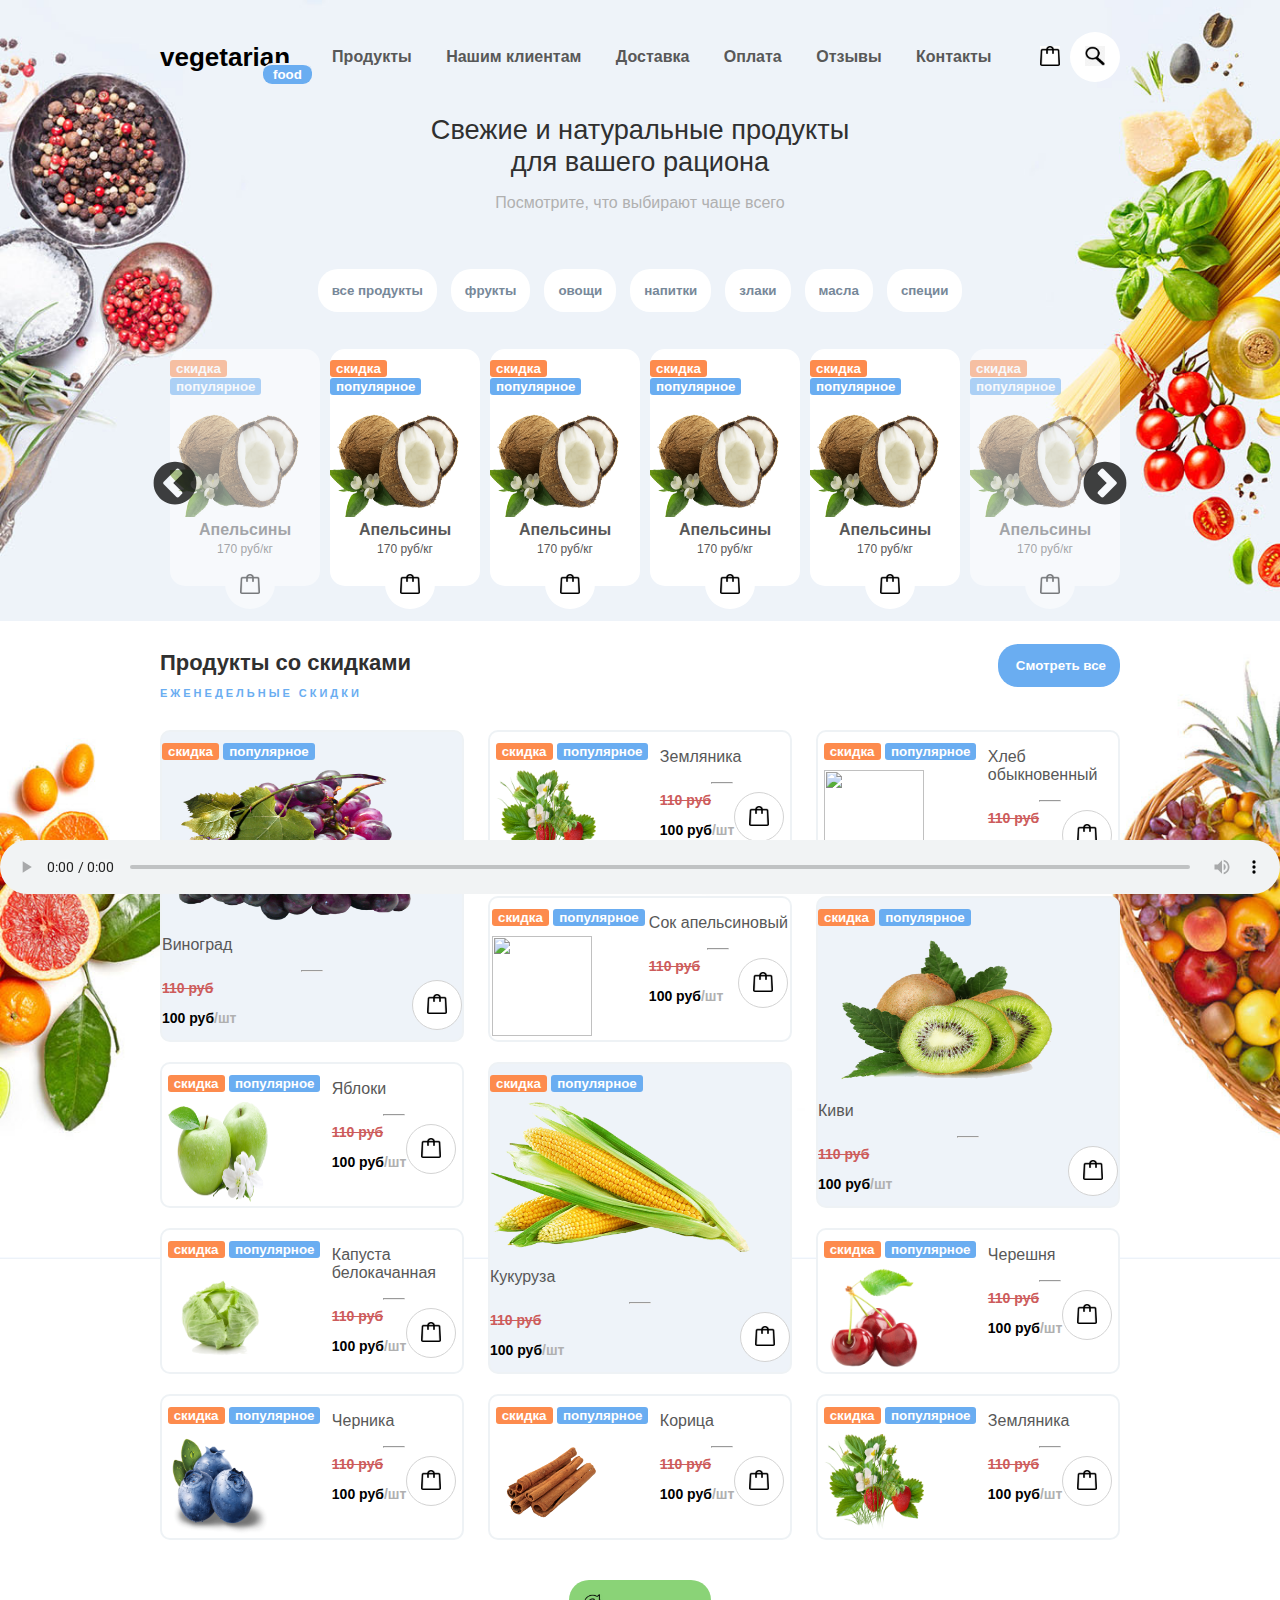
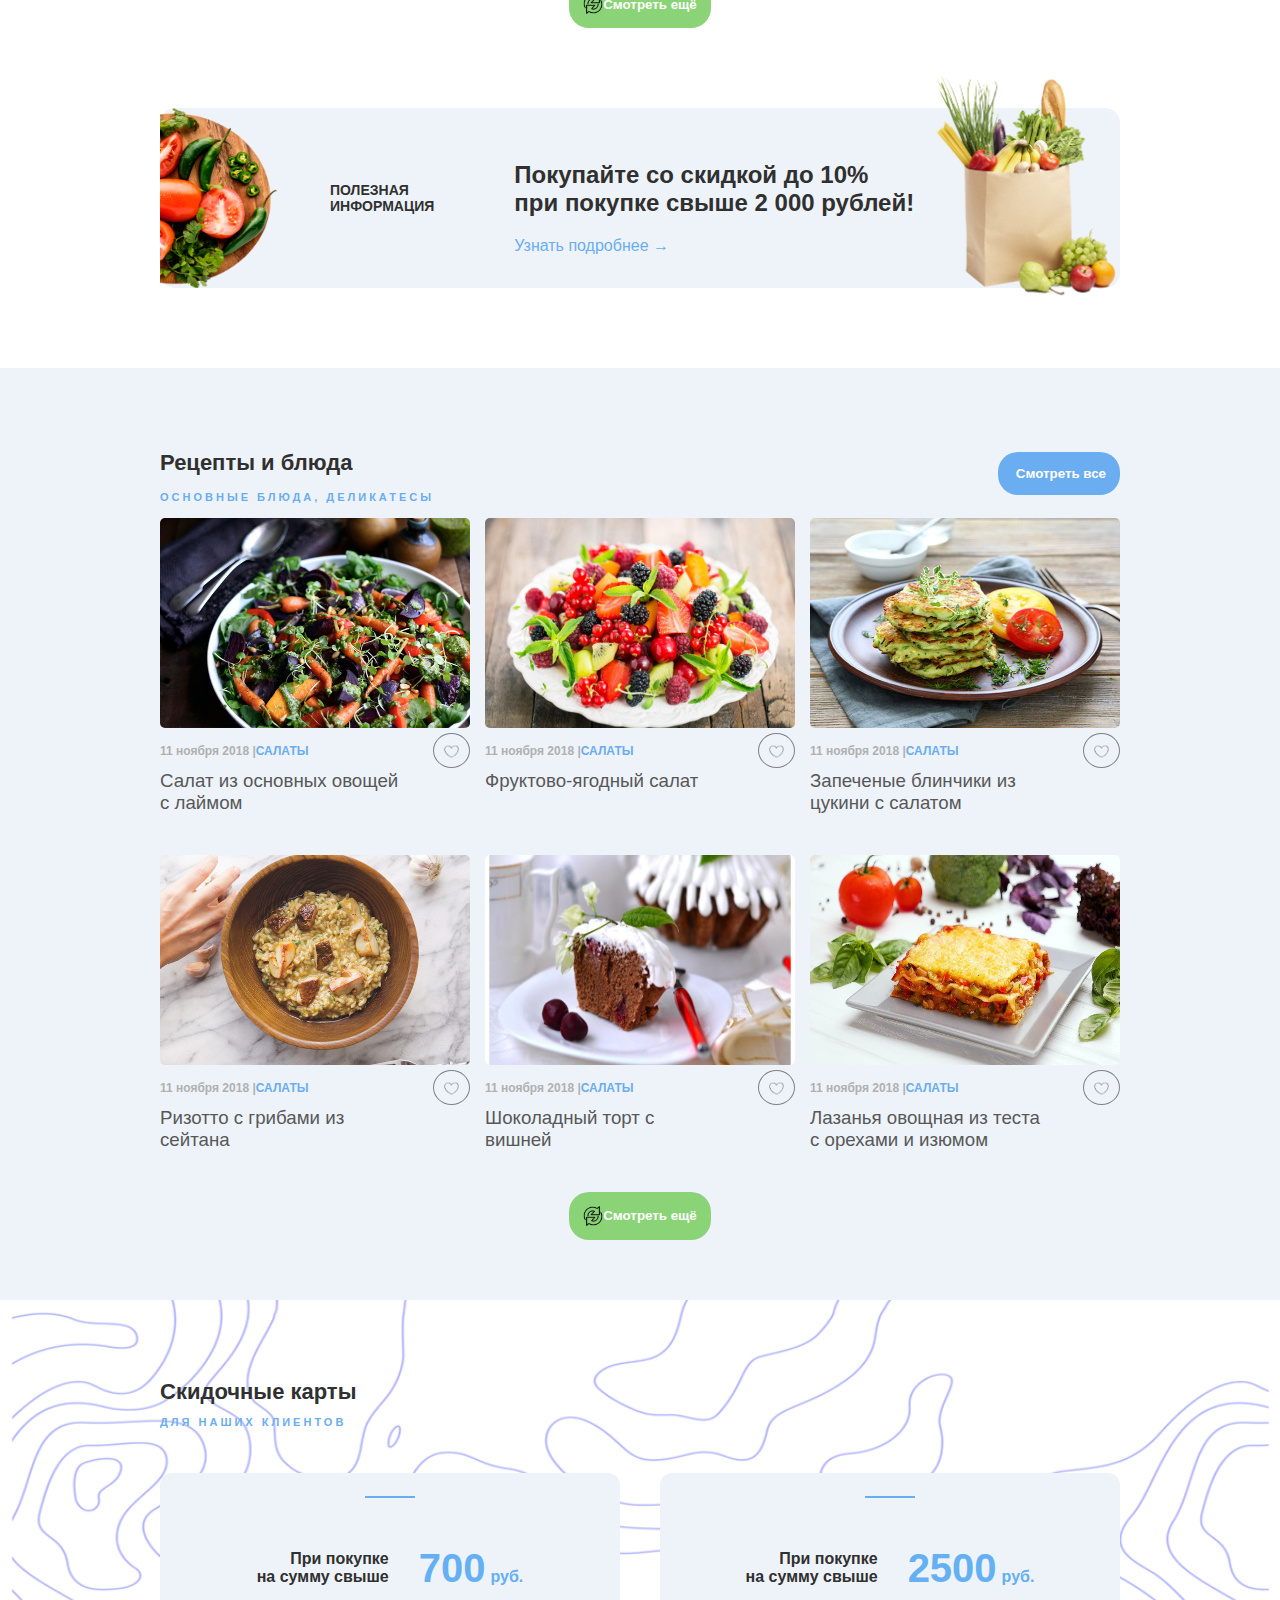
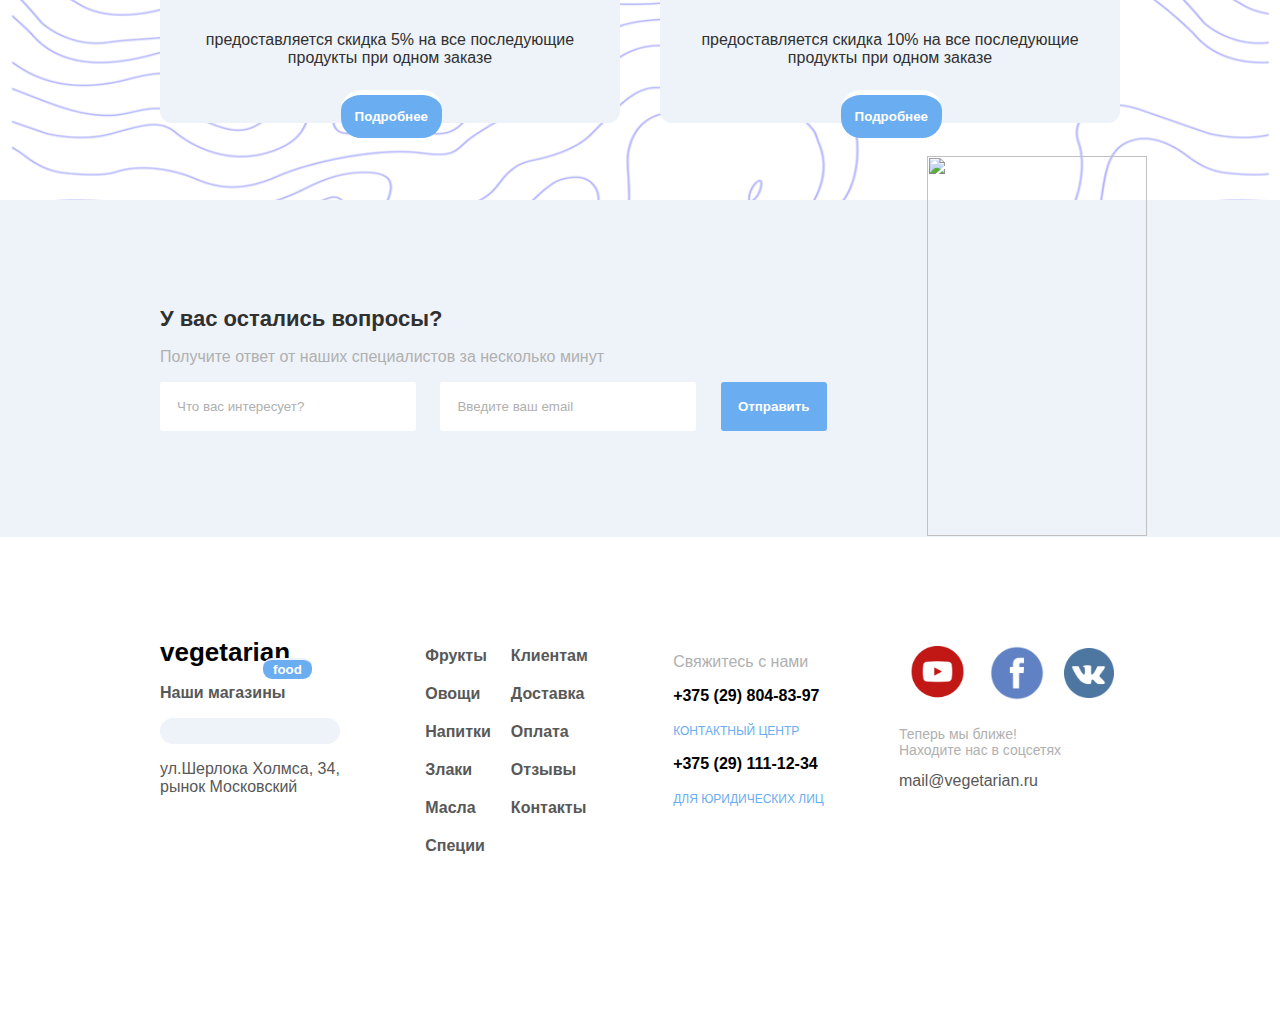
==== commit 058e2c8b: "veg_four" ====
--- a/index.html
+++ b/index.html
@@ -16,6 +16,7 @@
     <script type="text/javascript" src="js/jquery/jquery-migrate-3.1.0.js"></script>
     <script type="text/javascript" src="slider/slick-1.8.1/slick/slick.js"></script>
     <script type="text/javascript" src="slider/slick-1.8.1/slick/slick.min.js"></script>
+    <script src="//api-maps.yandex.ru/2.0-stable/?load=package.standard&lang=ru-RU" type="text/javascript"></script>
     <script src="js/common.js"></script>
 </head>
 
@@ -35,7 +36,7 @@
                 <a href="">Контакты</a>
             </nav>
             <div class="header-btns">
-                <button class="header-btns__busket busket">
+                <button class="header-btns__busket">
                     <img src="img/busket.png" alt="" class="busket__img">
                 </button>
                 <button class="_theme-btn-white search">
@@ -264,7 +265,7 @@
                                     <img src="img/apple.png" alt="" class="discount-card__img">
                                 </section>
                                 <section class="discount-card-description">
-                                    <p class="discount-card-text__title">Яблоки</p>
+                                    <p class="discount-card-description__title">Яблоки</p>
                                     <hr class="discount-card-description__hr">
                                     <article class="discount-card-text">
                                         <section class="discount-card-prices">
@@ -299,7 +300,7 @@
                                     <img src="img/cabbage.png" alt="" class="discount-card__img">
                                 </section>
                                 <section class="discount-card-description">
-                                    <p class="discount-card-text__title">Капуста <br> белокачанная</p>
+                                    <p class="discount-card-description__title">Капуста <br> белокачанная</p>
                                     <hr class="discount-card-description__hr">
                                     <article class="discount-card-text">
                                         <section class="discount-card-prices">
@@ -334,7 +335,7 @@
                                     <img src="img/blueberry.png" alt="" class="discount-card__img">
                                 </section>
                                 <section class="discount-card-description">
-                                    <p class="discount-card-text__title">Черника</p>
+                                    <p class="discount-card-description__title">Черника</p>
                                     <hr class="discount-card-description__hr">
                                     <article class="discount-card-text">
                                         <section class="discount-card-prices">
@@ -372,7 +373,7 @@
                                     <img src="img/rassberry.png" alt="" class="discount-card__img">
                                 </section>
                                 <section class="discount-card-description">
-                                    <p class="discount-card-text__title">Земляника</p>
+                                    <p class="discount-card-description__title">Земляника</p>
                                     <hr class="discount-card-description__hr">
                                     <article class="discount-card-text">
                                         <section class="discount-card-prices">
@@ -408,7 +409,7 @@
                                     <img src="img/orange_juice.png" alt="" class="discount-card__img">
                                 </section>
                                 <section class="discount-card-description">
-                                    <p class="discount-card-text__title">Сок апельсиновый</p>
+                                    <p class="discount-card-description__title">Сок апельсиновый</p>
                                     <hr class="discount-card-description__hr">
                                     <article class="discount-card-text">
                                         <section class="discount-card-prices">
@@ -441,7 +442,7 @@
                                 </section>
                                 <img src="img/corn.png" alt="" id="img-popular" class="discount-card__img">
                                 <section class="discount-card-description">
-                                    <p class="discount-card-text__title">Кукуруза</p>
+                                    <p class="discount-card-description__title">Кукуруза</p>
                                     <hr class="discount-card-description__hr">
                                     <article class="discount-card-text">
                                         <section class="discount-card-prices">
@@ -476,7 +477,7 @@
                                     <img src="img/cinnamon.png" alt="" class="discount-card__img">
                                 </section>
                                 <section class="discount-card-description">
-                                    <p class="discount-card-text__title">Корица</p>
+                                    <p class="discount-card-description__title">Корица</p>
                                     <hr class="discount-card-description__hr">
                                     <article class="discount-card-text">
                                         <section class="discount-card-prices">
@@ -515,7 +516,7 @@
                                 </section>
 
                                 <section class="discount-card-description">
-                                    <p class="discount-card-text__title">Хлеб <br> обыкновенный</p>
+                                    <p class="discount-card-description__title">Хлеб <br> обыкновенный</p>
                                     <hr class="discount-card-description__hr">
                                     <article class="discount-card-text">
                                         <section class="discount-card-prices">
@@ -548,7 +549,7 @@
                                 </section>
                                 <img src="img/qiwi.png" alt="" id="img-popular" class="discount-card__img">
                                 <section class="discount-card-description">
-                                    <p class="discount-card-text__title">Киви</p>
+                                    <p class="discount-card-description__title">Киви</p>
                                     <hr class="discount-card-description__hr">
                                     <article class="discount-card-text">
                                         <section class="discount-card-prices">
@@ -584,7 +585,7 @@
                                 </section>
 
                                 <section class="discount-card-description">
-                                    <p class="discount-card-text__title">Черешня</p>
+                                    <p class="discount-card-description__title">Черешня</p>
                                     <hr class="discount-card-description__hr">
                                     <article class="discount-card-text">
                                         <section class="discount-card-prices">
@@ -619,7 +620,7 @@
                                     <img src="img/rassberry.png" alt="" class="discount-card__img">
                                 </section>
                                 <section class="discount-card-description">
-                                    <p class="discount-card-text__title">Земляника</p>
+                                    <p class="discount-card-description__title">Земляника</p>
                                     <hr class="discount-card-description__hr">
                                     <article class="discount-card-text">
                                         <section class="discount-card-prices">
@@ -648,7 +649,7 @@
                         </div>
                     </section>
                     <section class="discounts-button _theme-section-btn-look">
-                        <button class="discounts-button__btn _theme-btn-look">
+                        <button class="_theme-btn-look">
                             <img src="img/update.jpg" class="discounts-button__img _theme-btn-look-img" alt="">
                             Смотреть ещё
                         </button>
@@ -813,7 +814,6 @@
                     </section>
                     <section class="client-card-body">
                         <article class="client-card-business client-card-example _theme-text-dark">
-                            <!--                            <img src="img/peach.png" alt="" class="client-card-example__fruit1">-->
                             <hr class="client__hr">
                             <section class="client-text">
                                 <p class="client-text__p">
@@ -834,10 +834,8 @@
                             <section class="client-button">
                                 <button class="client-button__btn _theme-btn">Подробнее</button>
                             </section>
-                            <!--                            <img src="img/peach.png" alt="" class="client-card-example__fruit2">-->
                         </article>
                         <article class="client-card-premium client-card-example _theme-text-dark">
-                            <img src="img/peach.png" alt="" class="client-card-example__fruit3">
                             <hr class="client__hr">
                             <section class="client-text">
                                 <p class="client-text__p">
@@ -858,7 +856,6 @@
                             <section class="client-button">
                                 <button class="client-button__btn _theme-btn">Подробнее</button>
                             </section>
-                            <!--                            <img src="img/peach.png" alt="" class="client-card-example__fruit4">-->
                         </article>
                     </section>
                 </article>
@@ -899,7 +896,7 @@
                         <a href="#"><button class="logo__btn">food</button></a>
                     </div>
                     <p class="footer-geo__text _theme-footer-text">Наши магазины</p>
-                    <input type="text" class="footer-geo__town" placeholder="Минск">
+                    <div class="footer-geo__town" id="user-city"></div>
                     <div class="geo-address">
                         <i class="geo-address-icon"></i>
                         <p class="geo-address__text">ул.Шерлока Холмса, 34,<br> рынок Московский</p>
@@ -932,15 +929,21 @@
                 </section>
                 <section class="footer-contacts2">
                     <div class="contacts-icons">
-                        <i>
-                            <img src="img/youtube.png" alt="" class="contacts-icons__youtube contacts-icons__img">
-                        </i>
-                        <i>
-                            <img src="img/facebook.png" alt="" class="contacts-icons__facebook contacts-icons__img">
-                        </i>
-                        <i>
-                            <img src="img/vk.png" alt="" class="contacts-icons__vk contacts-icons__img">
-                        </i>
+                        <button class="contacts-icons__btn">
+                            <i>
+                                <img src="img/youtube.png" alt="" class="contacts-icons__youtube contacts-icons__img">
+                            </i>
+                        </button>
+                        <button class="contacts-icons__btn">
+                            <i>
+                                <img src="img/facebook.png" alt="" class="contacts-icons__facebook contacts-icons__img">
+                            </i>
+                        </button>
+                        <button class="contacts-icons__btn">
+                            <i>
+                                <img src="img/vk.png" alt="" class="contacts-icons__vk contacts-icons__img">
+                            </i>
+                        </button>
                     </div>
                     <p class="_theme-light-p footer-contacts2__text">Теперь мы ближе!<br>Находите нас в соцсетях</p>
                     <div class="contacts-mail">
@@ -953,4 +956,4 @@
     </footer>
 </body>
 
-</html>
+</html>--- a/css/style.css
+++ b/css/style.css
@@ -23,6 +23,10 @@
     cursor: pointer;
 }
 
+button {
+    cursor: pointer;
+}
+
 ._theme-title {
     color: #303030;
     font-size: 22px;
@@ -45,6 +49,44 @@
     color: #6aadf1;
 }
 
+._theme-light-p {
+    color: #B0B0B0;
+}
+
+._theme-btn {
+    background-color: #6aadf1;
+    color: white;
+    font-weight: bold;
+    border: 0;
+    border-radius: 20px;
+    padding: 14px;
+}
+
+._theme-btn-white {
+    background-color: white;
+    border: 0;
+    height: 50px;
+    width: 50px;
+    border-radius: 50%;
+}
+
+._theme-section-btn-look {
+    margin: 0 auto;
+}
+
+._theme-btn-look {
+    display: flex;
+    align-items: center;
+    justify-content: space-evenly;
+    background-color: #8ad377;
+    border: 0;
+    border-radius: 20px;
+    padding: 14px;
+    margin: 0 auto;
+    color: white;
+    font-weight: bold;
+}
+
 header {
     margin: 2em 0;
     display: flex;
@@ -79,7 +121,6 @@
     position: absolute;
     bottom: -11px;
     left: 103px;
-    cursor: pointer;
 }
 
 .header-menu a {
@@ -102,21 +143,13 @@
     margin: 0 auto;
 }
 
+
 /*Стили для главной*/
 
 .main-head .card-basket .card-busket__btn {
     position: absolute;
     top: 210px;
     left: 55px;
-}
-
-._theme-btn-white {
-    background-color: white;
-    border: 0;
-    height: 50px;
-    width: 50px;
-    border-radius: 50%;
-    cursor: pointer;
 }
 
 .main-title {
@@ -179,9 +212,11 @@
 .recipes {
     margin: 0 auto;
 }
-.recipe{
+
+.recipe {
     margin: 60px 0 60px 0;
 }
+
 .recipe-head {
     display: flex;
     justify-content: space-between;
@@ -220,20 +255,24 @@
     font-size: 12px;
     font-weight: bold;
 }
-.recipe-category{
+
+.recipe-category {
     display: flex;
     align-items: baseline;
 }
-.recipe-card__like{
+
+.recipe-card__like {
     background: 0;
     border: solid 1px grey;
     padding: 10px 10px 5px 10px;
     border-radius: 50%;
 }
-.recipe-card__like-img{
+
+.recipe-card__like-img {
     width: 15px;
     height: 15px;
 }
+
 .recipe-card__h3 {
     max-width: 240px;
     margin: 0;
@@ -267,14 +306,7 @@
     background-color: #eef3f9;
     padding-bottom: 40px;
 }
-.client-card-example__fruit3{
-    position: absolute;
-    height: 150px;
-    width: 250px;
-    transform: rotate(323deg);
-    left: -100px;
-    top: -20px;
-}
+
 .client__hr {
     margin-top: 5%;
     background-color: #65b0f3;
@@ -339,9 +371,11 @@
     justify-content: center;
     margin-right: 100px;
 }
-.questions-left__title{
+
+.questions-left__title {
     margin: 0;
 }
+
 .questions-input {
     background-color: white;
     color: darkgrey;
@@ -351,15 +385,18 @@
     width: 222px;
     margin-right: 20px;
 }
-.questions-input::placeholder{
+
+.questions-input::placeholder {
     color: #B0B0B0;
 }
-.send-questions{
+
+.send-questions {
     padding: 17px;
     border: 0;
     border-radius: 3px;
     font-weight: bold;
 }
+
 .questions-img__img {
     display: block;
     position: absolute;
@@ -383,8 +420,21 @@
     width: 100%;
 }
 
+
 /*Заканчиваются стили для главной*/
 
+.crumbs {
+    display: flex;
+    align-items: center;
+}
+
+.crumb {
+    margin: 0 10px;
+}
+
+.crumb:first-child {
+    margin: 0 10px 0 0;
+}
 
 .products-select {
     display: flex;
@@ -405,14 +455,9 @@
     color: lightslategray;
 }
 
-._theme-btn {
+.products-selection__btn:hover {
     background-color: #6aadf1;
     color: white;
-    font-weight: bold;
-    border: 0;
-    border-radius: 20px;
-    cursor: pointer;
-    padding: 14px;
 }
 
 .products-cards {
@@ -431,7 +476,6 @@
     flex-direction: column;
     justify-content: space-between;
     align-items: center;
-
 }
 
 .card-tags {
@@ -461,8 +505,13 @@
 }
 
 .card-img img {
-    height: 100px;
-    width: 150px;
+    height: 112px;
+    width: 134px;
+}
+
+#card-orange__img {
+    height: 80px;
+    width: 134px;
 }
 
 .card-description {
@@ -481,7 +530,7 @@
 }
 
 .busket {
-    cursor: pointer;
+    border: solid 1px lightgrey;
 }
 
 .busket:hover {
@@ -497,6 +546,41 @@
     height: 50px;
     width: 50px;
     border-radius: 50%;
+}
+
+.pagination {
+    display: flex;
+    justify-content: center;
+    margin: 20px 0 70px 0;
+}
+
+.pagination__btn {
+    border: 0;
+    background: 0;
+    border-radius: 50%;
+    height: 50px;
+    width: 50px;
+    font-weight: bold;
+}
+
+.pagination__a {
+    color: #303030;
+}
+
+.pagination__btn:hover {
+    background-color: #8ad377;
+}
+
+.pagination__btn:hover>.pagination__a {
+    color: white;
+}
+
+#active {
+    background-color: #8ad377;
+}
+
+#active>.pagination__a {
+    color: white;
 }
 
 .discounts {
@@ -558,22 +642,27 @@
     width: 20px;
     align-self: flex-start;
 }
-.discount-card-text{
-    display: flex;
-    justify-content: space-between;
-}
-.discount-card-prices__price1{
+
+.discount-card-text {
+    display: flex;
+    justify-content: space-between;
+}
+
+.discount-card-prices__price1 {
     margin: 0;
     font-size: 14px;
     color: indianred;
 }
-.price2{
+
+.price2 {
     display: flex;
     font-size: 14px;
 }
-.price2__price2{
+
+.price2__price2 {
     color: black;
 }
+
 .discount-card-big {
     background-color: #eef3f9;
     flex-direction: column;
@@ -584,6 +673,10 @@
     width: 100px;
 }
 
+.discounts-button__btn {
+    margin-bottom: 70px;
+}
+
 #img-popular {
     height: 150px;
     width: 260px;
@@ -597,24 +690,6 @@
     display: flex;
     flex-direction: column;
     align-items: flex-end;
-
-}
-
-._theme-section-btn-look {
-    margin: 0 auto;
-}
-
-._theme-btn-look {
-    display: flex;
-    align-items: center;
-    justify-content: space-evenly;
-    background-color: #8ad377;
-    border: 0;
-    border-radius: 20px;
-    padding: 14px;
-    margin: 0 auto;
-    color: white;
-    font-weight: bold;
 }
 
 .history {
@@ -641,7 +716,19 @@
     margin-right: 1em;
     border-radius: 15px;
     padding: 10px;
-}
+    cursor: pointer;
+}
+
+.multiple-item:hover {
+    background-image: url(../img/abstract.png);
+}
+
+
+/*
+.multiple-item:hover > .slider-fruits{
+    display: none;
+}
+*/
 
 .slider-fruits {
     width: 80px;
@@ -649,6 +736,7 @@
     margin: 0 auto;
 }
 
+
 /* Тут начинаются стили для карточки товара */
 
 .card {
@@ -739,7 +827,6 @@
 
 /* Тут заканчиваются стили для карточки товара */
 
-
 footer {
     background-color: #fff;
 }
@@ -777,6 +864,7 @@
     border: 0;
     border-radius: 20px;
     padding: 13px 0 13px 22px;
+    color: #B0B0B0;
 }
 
 .footer-contacts1__number {
@@ -788,6 +876,11 @@
     display: flex;
     justify-content: center;
     align-items: center;
+}
+
+.contacts-icons__btn {
+    background: 0;
+    border: 0;
 }
 
 .contacts-icons__youtube {
@@ -805,10 +898,6 @@
     height: 50px;
 }
 
-._theme-light-p {
-    color: #B0B0B0;
-}
-
 .footer-contacts2 p {
     font-size: 14px;
 }
@@ -826,7 +915,6 @@
     .container {
         width: 960px;
     }
-
     .history {
         width: 1080px;
     }
@@ -836,11 +924,9 @@
     .container {
         width: 720px;
     }
-
     .history {
         width: 840px;
     }
-
     .unvisible {
         display: none;
     }
@@ -850,11 +936,9 @@
     .container {
         width: 540px;
     }
-
     .history {
         width: 660px;
     }
-
     .unvisible {
         display: none;
     }
@@ -864,12 +948,16 @@
     .container {
         width: auto;
     }
-
     .history {
         width: auto;
     }
-
     .unvisible {
         display: none;
     }
 }
+
+.main-slider .slick-current,
+.multiple-items .slick-current {
+    opacity: 0.5;
+    transition: 0.5s opacity linear;
+}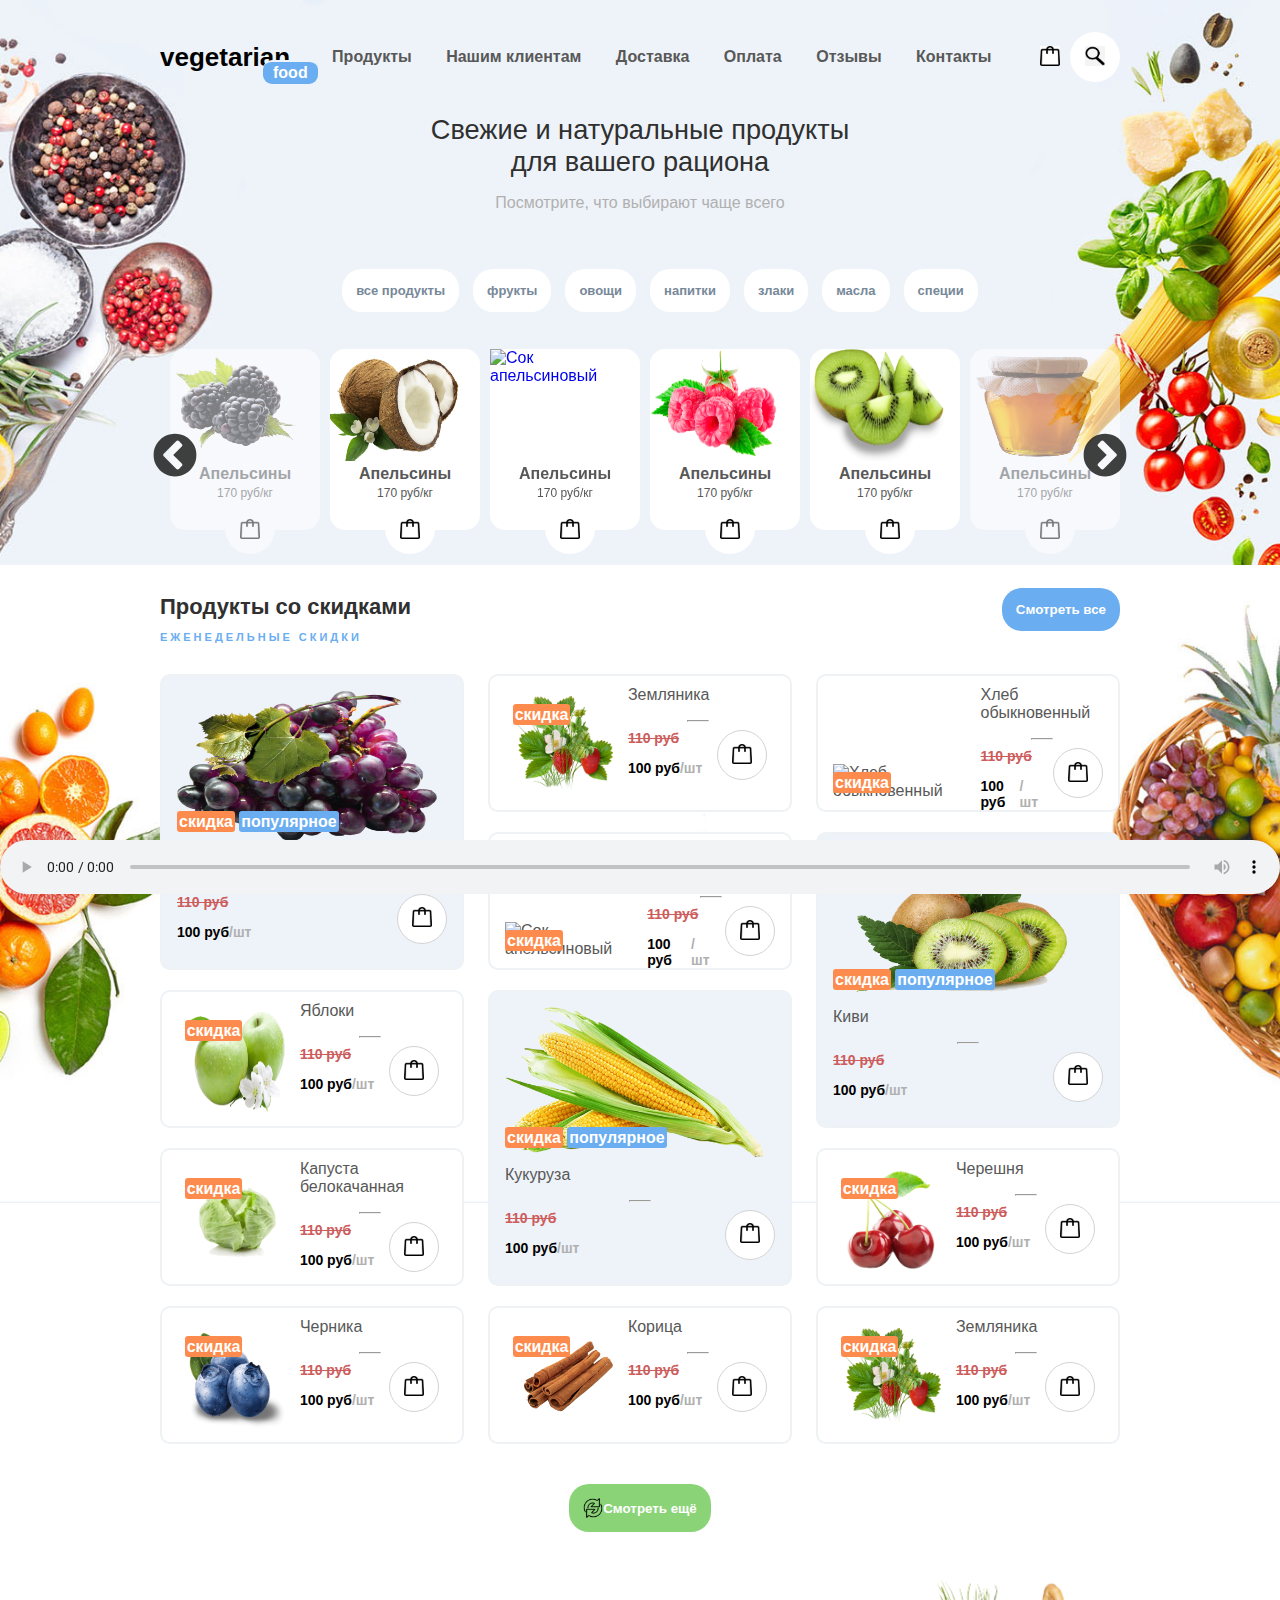
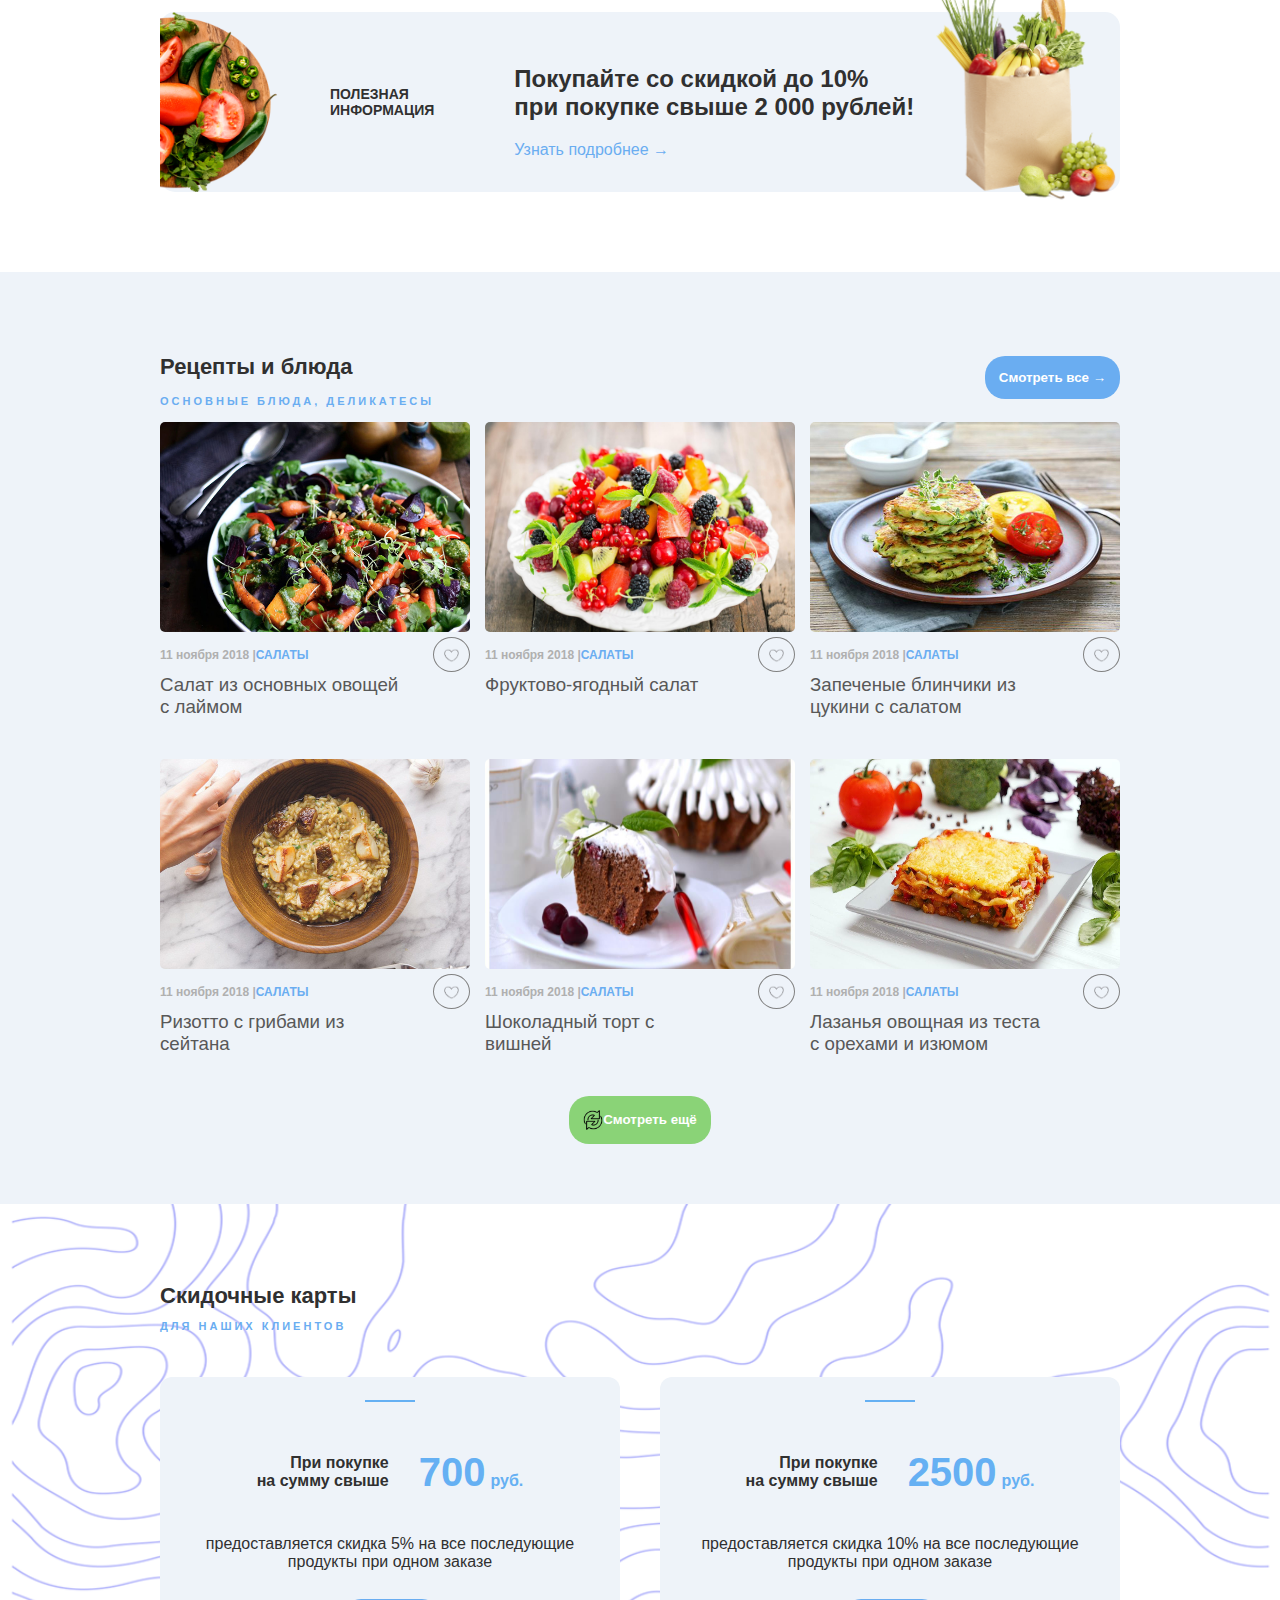
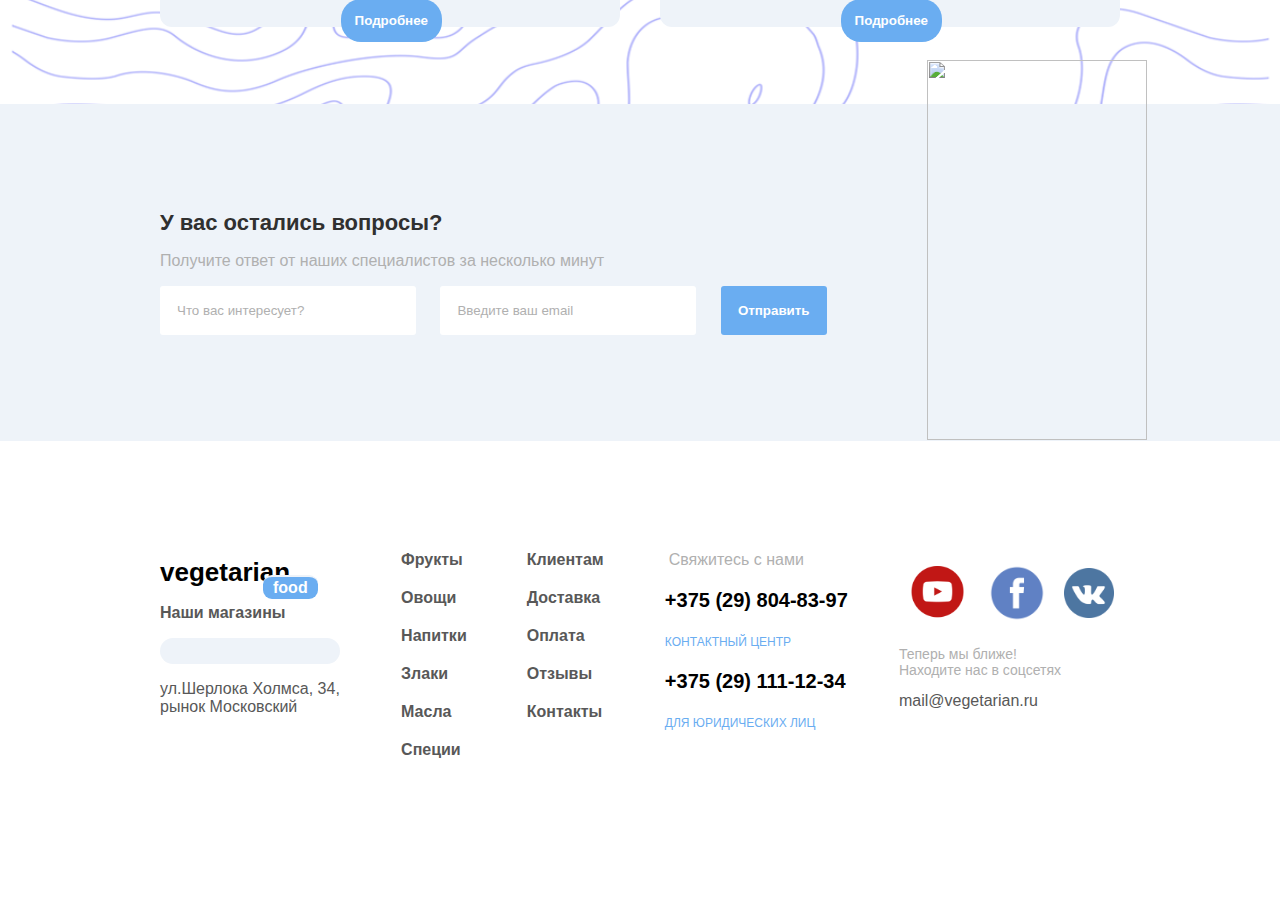
==== commit 8b6618cb: "veg_five" ====
--- a/index.html
+++ b/index.html
@@ -25,7 +25,7 @@
         <div class="container">
             <div class="logo">
                 <a href="#" class="logo__a">vegetarian</a>
-                <a href="#"><button class="logo__btn">food</button></a>
+                <a href="#" class="logo__btn">food</a>
             </div>
             <nav class="header-menu">
                 <a href="products/index.html">Продукты</a>
@@ -37,10 +37,10 @@
             </nav>
             <div class="header-btns">
                 <button class="header-btns__busket">
-                    <img src="img/busket.png" alt="" class="busket__img">
+                    <img src="img/busket.png" alt="Корзина" class="busket__img">
                 </button>
                 <button class="_theme-btn-white search">
-                    <img src="img/search.png" alt="" class="search__img">
+                    <img src="img/search.png" alt="Поиск" class="search__img">
                 </button>
             </div>
         </div>
@@ -52,24 +52,38 @@
                     <h1 class="main-title__h1">Свежие и натуральные продукты <br> для вашего рациона</h1>
                     <p class="main-title__description _theme-light-p">Посмотрите, что выбирают чаще всего</p>
                 </section>
-                <section class="main-select products-selection">
-                    <button class="products-selection__btn _theme-btn">все продукты</button>
-                    <button class="products-selection__btn _theme-btn">фрукты</button>
-                    <button class="products-selection__btn _theme-btn">овощи</button>
-                    <button class="products-selection__btn _theme-btn">напитки</button>
-                    <button class="products-selection__btn _theme-btn">злаки</button>
-                    <button class="products-selection__btn _theme-btn">масла</button>
-                    <button class="products-selection__btn _theme-btn">специи</button>
+                <section class="main-select">
+                    <ul class="products-selection main-selection products-selection__ul">
+                        <li class="products-selection__li _theme-btn">все продукты</li>
+                        <li class="products-selection__li _theme-btn">фрукты</li>
+                        <li class="products-selection__li _theme-btn">овощи</li>
+                        <li class="products-selection__li _theme-btn">напитки</li>
+                        <li class="products-selection__li _theme-btn">злаки</li>
+                        <li class="products-selection__li _theme-btn">масла</li>
+                        <li class="products-selection__li _theme-btn">специи</li>
+                    </ul>
                 </section>
                 <div class="main-slider">
                     <div class="card-orange product-card card-slider">
-                        <section class="card-tags">
-                            <button class="card-tags__discount">скидка</button>
-                            <button class="card-tags__popular">популярное</button>
-                        </section>
                         <section class="card-img">
                             <a href="card/index.html" class="card-img__a">
-                                <img src="img/cocount.png" alt="">
+                                <img src="img/blackberry.png" alt="Ежевика">
+                            </a>
+                        </section>
+                        <section class="card-description">
+                            <p class="card-name">Апельсины</p>
+                            <p class="card-cost">170 руб/кг</p>
+                        </section>
+                        <section class="card-basket">
+                            <button class="card-busket__btn busket _theme-btn-white">
+                                <img src="img/busket.png" alt="Корзина" class="busket__img">
+                            </button>
+                        </section>
+                    </div>
+                    <div class="card-orange product-card card-slider">
+                        <section class="card-img">
+                            <a href="card/index.html" class="card-img__a">
+                                <img src="img/cocount.png" alt="Кокосы">
                             </a>
                         </section>
                         <section class="card-description">
@@ -83,13 +97,9 @@
                         </section>
                     </div>
                     <div class="card-orange product-card card-slider">
-                        <section class="card-tags">
-                            <button class="card-tags__discount">скидка</button>
-                            <button class="card-tags__popular">популярное</button>
-                        </section>
                         <section class="card-img">
                             <a href="card/index.html" class="card-img__a">
-                                <img src="img/cocount.png" alt="">
+                                <img src="img/orange_juice.png" alt="Сок апельсиновый">
                             </a>
                         </section>
                         <section class="card-description">
@@ -103,13 +113,9 @@
                         </section>
                     </div>
                     <div class="card-orange product-card card-slider">
-                        <section class="card-tags">
-                            <button class="card-tags__discount">скидка</button>
-                            <button class="card-tags__popular">популярное</button>
-                        </section>
                         <section class="card-img">
                             <a href="card/index.html" class="card-img__a">
-                                <img src="img/cocount.png" alt="">
+                                <img src="img/malina.png" alt="Малина">
                             </a>
                         </section>
                         <section class="card-description">
@@ -118,18 +124,14 @@
                         </section>
                         <section class="card-basket">
                             <button class="card-busket__btn busket _theme-btn-white">
-                                <img src="img/busket.png" alt="" class="busket__img">
+                                <img src="img/busket.png" alt="Корзина" class="busket__img">
                             </button>
                         </section>
                     </div>
                     <div class="card-orange product-card card-slider">
-                        <section class="card-tags">
-                            <button class="card-tags__discount">скидка</button>
-                            <button class="card-tags__popular">популярное</button>
-                        </section>
                         <section class="card-img">
                             <a href="card/index.html" class="card-img__a">
-                                <img src="img/cocount.png" alt="">
+                                <img src="img/strawberry.png" alt="Малина">
                             </a>
                         </section>
                         <section class="card-description">
@@ -138,18 +140,14 @@
                         </section>
                         <section class="card-basket">
                             <button class="card-busket__btn busket _theme-btn-white">
-                                <img src="img/busket.png" alt="" class="busket__img">
+                                <img src="img/busket.png" alt="Корзина" class="busket__img">
                             </button>
                         </section>
                     </div>
                     <div class="card-orange product-card card-slider">
-                        <section class="card-tags">
-                            <button class="card-tags__discount">скидка</button>
-                            <button class="card-tags__popular">популярное</button>
-                        </section>
                         <section class="card-img">
                             <a href="card/index.html" class="card-img__a">
-                                <img src="img/cocount.png" alt="">
+                                <img src="img/honey.png" alt="Мёд">
                             </a>
                         </section>
                         <section class="card-description">
@@ -158,18 +156,14 @@
                         </section>
                         <section class="card-basket">
                             <button class="card-busket__btn busket _theme-btn-white">
-                                <img src="img/busket.png" alt="" class="busket__img">
+                                <img src="img/busket.png" alt="Корзина" class="busket__img">
                             </button>
                         </section>
                     </div>
                     <div class="card-orange product-card card-slider">
-                        <section class="card-tags">
-                            <button class="card-tags__discount">скидка</button>
-                            <button class="card-tags__popular">популярное</button>
-                        </section>
                         <section class="card-img">
                             <a href="card/index.html" class="card-img__a">
-                                <img src="img/cocount.png" alt="">
+                                <img src="img/pepper.png" alt="Перец">
                             </a>
                         </section>
                         <section class="card-description">
@@ -178,27 +172,7 @@
                         </section>
                         <section class="card-basket">
                             <button class="card-busket__btn busket _theme-btn-white">
-                                <img src="img/busket.png" alt="" class="busket__img">
-                            </button>
-                        </section>
-                    </div>
-                    <div class="card-orange product-card card-slider">
-                        <section class="card-tags">
-                            <button class="card-tags__discount">скидка</button>
-                            <button class="card-tags__popular">популярное</button>
-                        </section>
-                        <section class="card-img">
-                            <a href="card/index.html" class="card-img__a">
-                                <img src="img/cocount.png" alt="">
-                            </a>
-                        </section>
-                        <section class="card-description">
-                            <p class="card-name">Апельсины</p>
-                            <p class="card-cost">170 руб/кг</p>
-                        </section>
-                        <section class="card-basket">
-                            <button class="card-busket__btn busket _theme-btn-white">
-                                <img src="img/busket.png" alt="" class="busket__img">
+                                <img src="img/busket.png" alt="Корзина" class="busket__img">
                             </button>
                         </section>
                     </div>
@@ -215,7 +189,6 @@
                         </div>
                         <div class="discounts-title-button">
                             <button class="discounts-title-button__btn _theme-btn">
-                                <img src="" alt="">
                                 Смотреть все
                                 <i></i>
                             </button>
@@ -225,10 +198,10 @@
                         <div class="discounts-cards1">
                             <article class="discount-card discount-card-big">
                                 <section class="card-tags">
-                                    <button class="card-tags__discount">скидка</button>
-                                    <button class="card-tags__popular">популярное</button>
-                                </section>
-                                <img src="img/grape.png" alt="" id="img-popular" class="discount-card__img">
+                                    <span class="card-tags__discount">скидка</span>
+                                    <span class="card-tags__popular">популярное</span>
+                                </section>
+                                <img src="img/grape.png" alt="Виноград" id="img-popular" class="discount-card__img">
                                 <section class="discount-card-description">
                                     <p class="discount-card-description__title">Виноград</p>
                                     <hr class="discount-card-description__hr">
@@ -250,7 +223,7 @@
                                         </section>
                                         <section class="discount-card-btn">
                                             <button class="busket discount-card__btn _theme-btn-white">
-                                                <img src="img/busket.png" alt="" class="busket__img">
+                                                <img src="img/busket.png" alt="Корзина" class="busket__img">
                                             </button>
                                         </section>
                                     </article>
@@ -259,10 +232,9 @@
                             <article class="discount-card">
                                 <section class="discount-card-body">
                                     <section class="card-tags">
-                                        <button class="card-tags__discount">скидка</button>
-                                        <button class="card-tags__popular">популярное</button>
+                                        <span class="card-tags__discount">скидка</span>
                                     </section>
-                                    <img src="img/apple.png" alt="" class="discount-card__img">
+                                    <img src="img/apple.png" alt="Яблоки" class="discount-card__img">
                                 </section>
                                 <section class="discount-card-description">
                                     <p class="discount-card-description__title">Яблоки</p>
@@ -285,7 +257,7 @@
                                         </section>
                                         <section class="discount-card-btn">
                                             <button class="busket discount-card__btn _theme-btn-white">
-                                                <img src="img/busket.png" alt="" class="busket__img">
+                                                <img src="img/busket.png" alt="Корзина" class="busket__img">
                                             </button>
                                         </section>
                                     </article>
@@ -294,10 +266,9 @@
                             <article class="discount-card">
                                 <section class="discount-card-body">
                                     <section class="card-tags">
-                                        <button class="card-tags__discount">скидка</button>
-                                        <button class="card-tags__popular">популярное</button>
+                                        <span class="card-tags__discount">скидка</span>
                                     </section>
-                                    <img src="img/cabbage.png" alt="" class="discount-card__img">
+                                    <img src="img/cabbage.png" alt="Капуста" class="discount-card__img">
                                 </section>
                                 <section class="discount-card-description">
                                     <p class="discount-card-description__title">Капуста <br> белокачанная</p>
@@ -320,7 +291,7 @@
                                         </section>
                                         <section class="discount-card-btn">
                                             <button class="busket discount-card__btn _theme-btn-white">
-                                                <img src="img/busket.png" alt="" class="busket__img">
+                                                <img src="img/busket.png" alt="Корзина" class="busket__img">
                                             </button>
                                         </section>
                                     </article>
@@ -329,10 +300,9 @@
                             <article class="discount-card">
                                 <section class="discount-card-body">
                                     <section class="card-tags">
-                                        <button class="card-tags__discount">скидка</button>
-                                        <button class="card-tags__popular">популярное</button>
+                                        <span class="card-tags__discount">скидка</span>
                                     </section>
-                                    <img src="img/blueberry.png" alt="" class="discount-card__img">
+                                    <img src="img/blueberry.png" alt="Черника" class="discount-card__img">
                                 </section>
                                 <section class="discount-card-description">
                                     <p class="discount-card-description__title">Черника</p>
@@ -355,7 +325,7 @@
                                         </section>
                                         <section class="discount-card-btn">
                                             <button class="busket discount-card__btn _theme-btn-white">
-                                                <img src="img/busket.png" alt="" class="busket__img">
+                                                <img src="img/busket.png" alt="Корзина" class="busket__img">
                                             </button>
                                         </section>
                                     </article>
@@ -367,10 +337,9 @@
                             <article class="discount-card">
                                 <section class="discount-card-body">
                                     <section class="card-tags">
-                                        <button class="card-tags__discount">скидка</button>
-                                        <button class="card-tags__popular">популярное</button>
+                                        <span class="card-tags__discount">скидка</span>
                                     </section>
-                                    <img src="img/rassberry.png" alt="" class="discount-card__img">
+                                    <img src="img/rassberry.png" alt="Земляника" class="discount-card__img">
                                 </section>
                                 <section class="discount-card-description">
                                     <p class="discount-card-description__title">Земляника</p>
@@ -393,7 +362,7 @@
                                         </section>
                                         <section class="discount-card-btn">
                                             <button class="busket discount-card__btn _theme-btn-white">
-                                                <img src="img/busket.png" alt="" class="busket__img">
+                                                <img src="img/busket.png" alt="Корзина" class="busket__img">
                                             </button>
                                         </section>
                                     </article>
@@ -403,10 +372,9 @@
                             <article class="discount-card">
                                 <section class="discount-card-body">
                                     <section class="card-tags">
-                                        <button class="card-tags__discount">скидка</button>
-                                        <button class="card-tags__popular">популярное</button>
+                                        <span class="card-tags__discount">скидка</span>
                                     </section>
-                                    <img src="img/orange_juice.png" alt="" class="discount-card__img">
+                                    <img src="img/orange_juice.png" alt="Сок апельсиновый" class="discount-card__img">
                                 </section>
                                 <section class="discount-card-description">
                                     <p class="discount-card-description__title">Сок апельсиновый</p>
@@ -429,7 +397,7 @@
                                         </section>
                                         <section class="discount-card-btn">
                                             <button class="busket discount-card__btn _theme-btn-white">
-                                                <img src="img/busket.png" alt="" class="busket__img">
+                                                <img src="img/busket.png" alt="Корзина" class="busket__img">
                                             </button>
                                         </section>
                                     </article>
@@ -437,10 +405,10 @@
                             </article>
                             <article class="discount-card discount-card-big">
                                 <section class="card-tags">
-                                    <button class="card-tags__discount">скидка</button>
-                                    <button class="card-tags__popular">популярное</button>
-                                </section>
-                                <img src="img/corn.png" alt="" id="img-popular" class="discount-card__img">
+                                    <span class="card-tags__discount">скидка</span>
+                                    <span class="card-tags__popular">популярное</span>
+                                </section>
+                                <img src="img/corn.png" alt="Кукуруза" id="img-popular" class="discount-card__img">
                                 <section class="discount-card-description">
                                     <p class="discount-card-description__title">Кукуруза</p>
                                     <hr class="discount-card-description__hr">
@@ -462,7 +430,7 @@
                                         </section>
                                         <section class="discount-card-btn">
                                             <button class="busket discount-card__btn _theme-btn-white">
-                                                <img src="img/busket.png" alt="" class="busket__img">
+                                                <img src="img/busket.png" alt="Корзина" class="busket__img">
                                             </button>
                                         </section>
                                     </article>
@@ -471,10 +439,9 @@
                             <article class="discount-card">
                                 <section class="discount-card-body">
                                     <section class="card-tags">
-                                        <button class="card-tags__discount">скидка</button>
-                                        <button class="card-tags__popular">популярное</button>
+                                        <span class="card-tags__discount">скидка</span>
                                     </section>
-                                    <img src="img/cinnamon.png" alt="" class="discount-card__img">
+                                    <img src="img/cinnamon.png" alt="Корица" class="discount-card__img">
                                 </section>
                                 <section class="discount-card-description">
                                     <p class="discount-card-description__title">Корица</p>
@@ -497,7 +464,7 @@
                                         </section>
                                         <section class="discount-card-btn">
                                             <button class="busket discount-card__btn _theme-btn-white">
-                                                <img src="img/busket.png" alt="" class="busket__img">
+                                                <img src="img/busket.png" alt="Корзина" class="busket__img">
                                             </button>
                                         </section>
                                     </article>
@@ -509,10 +476,9 @@
                             <article class="discount-card">
                                 <section class="discount-card-body">
                                     <section class="card-tags">
-                                        <button class="card-tags__discount">скидка</button>
-                                        <button class="card-tags__popular">популярное</button>
+                                        <span class="card-tags__discount">скидка</span>
                                     </section>
-                                    <img src="img/bread.png" alt="" class="discount-card__img">
+                                    <img src="img/bread.png" alt="Хлеб обыкновенный" class="discount-card__img">
                                 </section>
 
                                 <section class="discount-card-description">
@@ -536,7 +502,7 @@
                                         </section>
                                         <section class="discount-card-btn">
                                             <button class="busket discount-card__btn _theme-btn-white">
-                                                <img src="img/busket.png" alt="" class="busket__img">
+                                                <img src="img/busket.png" alt="Корзина" class="busket__img">
                                             </button>
                                         </section>
                                     </article>
@@ -544,10 +510,10 @@
                             </article>
                             <article class="discount-card discount-card-big">
                                 <section class="card-tags">
-                                    <button class="card-tags__discount">скидка</button>
-                                    <button class="card-tags__popular">популярное</button>
-                                </section>
-                                <img src="img/qiwi.png" alt="" id="img-popular" class="discount-card__img">
+                                    <span class="card-tags__discount">скидка</span>
+                                    <span class="card-tags__popular">популярное</span>
+                                </section>
+                                <img src="img/qiwi.png" alt="Киви" id="img-popular" class="discount-card__img">
                                 <section class="discount-card-description">
                                     <p class="discount-card-description__title">Киви</p>
                                     <hr class="discount-card-description__hr">
@@ -569,7 +535,7 @@
                                         </section>
                                         <section class="discount-card-btn">
                                             <button class="busket discount-card__btn _theme-btn-white">
-                                                <img src="img/busket.png" alt="" class="busket__img">
+                                                <img src="img/busket.png" alt="Корзина" class="busket__img">
                                             </button>
                                         </section>
                                     </article>
@@ -578,10 +544,9 @@
                             <article class="discount-card">
                                 <section class="discount-card-body">
                                     <section class="card-tags">
-                                        <button class="card-tags__discount">скидка</button>
-                                        <button class="card-tags__popular">популярное</button>
+                                        <span class="card-tags__discount">скидка</span>
                                     </section>
-                                    <img src="img/blackcherry.png" alt="" class="discount-card__img">
+                                    <img src="img/blackcherry.png" alt="Черешня" class="discount-card__img">
                                 </section>
 
                                 <section class="discount-card-description">
@@ -605,7 +570,7 @@
                                         </section>
                                         <section class="discount-card-btn">
                                             <button class="busket discount-card__btn _theme-btn-white">
-                                                <img src="img/busket.png" alt="" class="busket__img">
+                                                <img src="img/busket.png" alt="Корзина" class="busket__img">
                                             </button>
                                         </section>
                                     </article>
@@ -614,10 +579,9 @@
                             <article class="discount-card">
                                 <section class="discount-card-body">
                                     <section class="card-tags">
-                                        <button class="card-tags__discount">скидка</button>
-                                        <button class="card-tags__popular">популярное</button>
+                                        <span class="card-tags__discount">скидка</span>
                                     </section>
-                                    <img src="img/rassberry.png" alt="" class="discount-card__img">
+                                    <img src="img/rassberry.png" alt="Земляника" class="discount-card__img">
                                 </section>
                                 <section class="discount-card-description">
                                     <p class="discount-card-description__title">Земляника</p>
@@ -640,7 +604,7 @@
                                         </section>
                                         <section class="discount-card-btn">
                                             <button class="busket discount-card__btn _theme-btn-white">
-                                                <img src="img/busket.png" alt="" class="busket__img">
+                                                <img src="img/busket.png" alt="Корзина" class="busket__img">
                                             </button>
                                         </section>
                                     </article>
@@ -679,18 +643,67 @@
                             <h4 class="recipe-head-name__h _theme-description">ОСНОВНЫЕ БЛЮДА, ДЕЛИКАТЕСЫ</h4>
                         </div>
                         <div class="recipe-head-button">
-                            <button class="recipe-head-button__btn _theme-btn">
-                                <img src="" alt="">
-                                Смотреть все
-                                <i></i>
-                            </button>
+                            <button class="recipe-head-button__btn _theme-btn">Смотреть все →</button>
                         </div>
                     </section>
                     <section class="recipe-body">
                         <div class="recipe-row">
                             <article class="recipe-card">
                                 <section class="recipe-card-main">
-                                    <img src="img/recipe1.jpg" alt="" class="recipe-card__img">
+                                    <img src="img/recipe1.jpg" alt="Салат из основных овощей с лаймом" class="recipe-card__img">
+                                </section>
+                                <section class="recipe-card-text">
+                                    <div class="recipe-category">
+                                        <p class="recipe-category__date _theme-light-p">11 ноября 2018 |</p>
+                                        <a href="" class="recipe-category__type _theme-a-blue">САЛАТЫ</a>
+                                    </div>
+                                    <button class="recipe-card__like">
+                                        <img src="img/like.png" alt="Мне нравится" class="recipe-card__like-img">
+                                    </button>
+                                </section>
+                                <section class="recipe-card-title">
+                                    <h3 class="recipe-card__h3">Салат из основных овощей с лаймом</h3>
+                                </section>
+                            </article>
+                            <article class="recipe-card">
+                                <section class="recipe-card-main">
+                                    <img src="img/recipe2.jpg" alt="Фруктово-ягодный салат" class="recipe-card__img">
+                                </section>
+                                <section class="recipe-card-text">
+                                    <div class="recipe-category">
+                                        <p class="recipe-category__date _theme-light-p">11 ноября 2018 |</p>
+                                        <a href="" class="recipe-category__type _theme-a-blue">САЛАТЫ</a>
+                                    </div>
+                                    <button class="recipe-card__like">
+                                        <img src="img/like.png" alt="Мне нравится" class="recipe-card__like-img">
+                                    </button>
+                                </section>
+                                <section class="recipe-card-title">
+                                    <h3 class="recipe-card__h3">Фруктово-ягодный салат</h3>
+                                </section>
+                            </article>
+                            <article class="recipe-card">
+                                <section class="recipe-card-main">
+                                    <img src="img/recipe3.jpg" alt="" class="recipe-card__img">
+                                </section>
+                                <section class="recipe-card-text">
+                                    <div class="recipe-category">
+                                        <p class="recipe-category__date _theme-light-p">11 ноября 2018 |</p>
+                                        <a href="" class="recipe-category__type _theme-a-blue">САЛАТЫ</a>
+                                    </div>
+                                    <button class="recipe-card__like">
+                                        <img src="img/like.png" alt="Мне нравится" class="recipe-card__like-img">
+                                    </button>
+                                </section>
+                                <section class="recipe-card-title">
+                                    <h3 class="recipe-card__h3">Запеченые блинчики из цукини с салатом</h3>
+                                </section>
+                            </article>
+                        </div>
+                        <div class="recipe-row">
+                            <article class="recipe-card">
+                                <section class="recipe-card-main">
+                                    <img src="img/recipe4.jpg" alt="Ризотто с грибами из сейтана" class="recipe-card__img">
                                 </section>
                                 <section class="recipe-card-text">
                                     <div class="recipe-category">
@@ -702,12 +715,12 @@
                                     </button>
                                 </section>
                                 <section class="recipe-card-title">
-                                    <h3 class="recipe-card__h3">Салат из основных овощей с лаймом</h3>
+                                    <h3 class="recipe-card__h3">Ризотто с грибами из сейтана</h3>
                                 </section>
                             </article>
                             <article class="recipe-card">
                                 <section class="recipe-card-main">
-                                    <img src="img/recipe2.jpg" alt="" class="recipe-card__img">
+                                    <img src="img/recipe5-6.jpg" alt="Шоколадный торт с вишней" class="recipe-card__img">
                                 </section>
                                 <section class="recipe-card-text">
                                     <div class="recipe-category">
@@ -715,16 +728,16 @@
                                         <a href="" class="recipe-category__type _theme-a-blue">САЛАТЫ</a>
                                     </div>
                                     <button class="recipe-card__like">
-                                        <img src="img/like.png" alt="" class="recipe-card__like-img">
+                                        <img src="img/like.png" alt="Мне нравится" class="recipe-card__like-img">
                                     </button>
                                 </section>
                                 <section class="recipe-card-title">
-                                    <h3 class="recipe-card__h3">Фруктово-ягодный салат</h3>
+                                    <h3 class="recipe-card__h3">Шоколадный торт с вишней</h3>
                                 </section>
                             </article>
                             <article class="recipe-card">
                                 <section class="recipe-card-main">
-                                    <img src="img/recipe3.jpg" alt="" class="recipe-card__img">
+                                    <img src="img/recipe6.jpg" alt="Лазанья овощная из теста с орехами и изюмом" class="recipe-card__img">
                                 </section>
                                 <section class="recipe-card-text">
                                     <div class="recipe-category">
@@ -732,60 +745,7 @@
                                         <a href="" class="recipe-category__type _theme-a-blue">САЛАТЫ</a>
                                     </div>
                                     <button class="recipe-card__like">
-                                        <img src="img/like.png" alt="" class="recipe-card__like-img">
-                                    </button>
-                                </section>
-                                <section class="recipe-card-title">
-                                    <h3 class="recipe-card__h3">Запеченые блинчики из цукини с салатом</h3>
-                                </section>
-                            </article>
-                        </div>
-                        <div class="recipe-row">
-                            <article class="recipe-card">
-                                <section class="recipe-card-main">
-                                    <img src="img/recipe4.jpg" alt="" class="recipe-card__img">
-                                </section>
-                                <section class="recipe-card-text">
-                                    <div class="recipe-category">
-                                        <p class="recipe-category__date _theme-light-p">11 ноября 2018 |</p>
-                                        <a href="" class="recipe-category__type _theme-a-blue">САЛАТЫ</a>
-                                    </div>
-                                    <button class="recipe-card__like">
-                                        <img src="img/like.png" alt="" class="recipe-card__like-img">
-                                    </button>
-                                </section>
-                                <section class="recipe-card-title">
-                                    <h3 class="recipe-card__h3">Ризотто с грибами из сейтана</h3>
-                                </section>
-                            </article>
-                            <article class="recipe-card">
-                                <section class="recipe-card-main">
-                                    <img src="img/recipe5-6.jpg" alt="" class="recipe-card__img">
-                                </section>
-                                <section class="recipe-card-text">
-                                    <div class="recipe-category">
-                                        <p class="recipe-category__date _theme-light-p">11 ноября 2018 |</p>
-                                        <a href="" class="recipe-category__type _theme-a-blue">САЛАТЫ</a>
-                                    </div>
-                                    <button class="recipe-card__like">
-                                        <img src="img/like.png" alt="" class="recipe-card__like-img">
-                                    </button>
-                                </section>
-                                <section class="recipe-card-title">
-                                    <h3 class="recipe-card__h3">Шоколадный торт с вишней</h3>
-                                </section>
-                            </article>
-                            <article class="recipe-card">
-                                <section class="recipe-card-main">
-                                    <img src="img/recipe6.jpg" alt="" class="recipe-card__img">
-                                </section>
-                                <section class="recipe-card-text">
-                                    <div class="recipe-category">
-                                        <p class="recipe-category__date _theme-light-p">11 ноября 2018 |</p>
-                                        <a href="" class="recipe-category__type _theme-a-blue">САЛАТЫ</a>
-                                    </div>
-                                    <button class="recipe-card__like">
-                                        <img src="img/like.png" alt="" class="recipe-card__like-img">
+                                        <img src="img/like.png" alt="Мне нравится" class="recipe-card__like-img">
                                     </button>
                                 </section>
                                 <section class="recipe-card-title">
@@ -796,7 +756,7 @@
                     </section>
                     <section class="recipe-button _theme-section-btn-look">
                         <button class="recipe-button__btn _theme-btn-look">
-                            <img src="img/update.jpg" class="discounts-button__img _theme-btn-look-img" alt="">
+                            <img src="img/update.jpg" class="discounts-button__img _theme-btn-look-img" alt="Смотреть ещё">
                             Смотреть ещё
                         </button>
                     </section>
@@ -868,9 +828,11 @@
                         <p class="questions-left__title _theme-title">У вас остались вопросы?</p>
                         <p class="questions-left__text _theme-light-p">Получите ответ от наших специалистов за несколько минут</p>
                         <section class="questions-inputs">
-                            <input type="text" class="questions-inputs__qust questions-input" placeholder="Что вас интересует?">
-                            <input type="text" class="questions-inputs__email questions-input" placeholder="Введите ваш email">
-                            <input type="submit" class="send-questions _theme-btn-blue" value="Отправить">
+                            <form action="POST" class="questions-inputs__form">
+                                <input type="text" class="questions-inputs__qust questions-input" placeholder="Что вас интересует?">
+                                <input type="text" class="questions-inputs__email questions-input" placeholder="Введите ваш email">
+                                <input type="submit" class="send-questions _theme-btn-blue" value="Отправить">
+                            </form>
                         </section>
                     </section>
                     <section class="questions-img">
@@ -891,69 +853,113 @@
         <div class="container">
             <article class="footer-block">
                 <section class="footer-geo">
-                    <div class="logo">
-                        <a href="#" class="logo__a">vegetarian</a>
-                        <a href="#"><button class="logo__btn">food</button></a>
-                    </div>
-                    <p class="footer-geo__text _theme-footer-text">Наши магазины</p>
-                    <div class="footer-geo__town" id="user-city"></div>
-                    <div class="geo-address">
-                        <i class="geo-address-icon"></i>
-                        <p class="geo-address__text">ул.Шерлока Холмса, 34,<br> рынок Московский</p>
-                    </div>
+                    <ul class="footer-geo__ul">
+                        <li class="footer-geo__li logo">
+                            <a href="#" class="logo__a">vegetarian</a>
+                            <a href="#" class="logo__btn">food</a>
+                        </li>
+                        <li class="footer-geo__li">
+                            <p class="footer-geo__text _theme-footer-text">Наши магазины</p>
+                        </li>
+                        <li class="footer-geo__li">
+                            <div class="footer-geo__town" id="user-city"></div>
+                        </li>
+                        <li class="footer-geo__li">
+                            <div class="geo-address">
+                                <i class="geo-address-icon"></i>
+                                <p class="geo-address__text">ул.Шерлока Холмса, 34,<br> рынок Московский</p>
+                            </div>
+                        </li>
+                    </ul>
                 </section>
                 <section class="footer-assortiment">
-                    <div class="footer-assortiment1">
-                        <a href="" class="footer-assortiment__a _theme-footer-text">Фрукты</a>
-                        <a href="" class="footer-assortiment__a _theme-footer-text">Овощи</a>
-                        <a href="" class="footer-assortiment__a _theme-footer-text">Напитки</a>
-                        <a href="" class="footer-assortiment__a _theme-footer-text">Злаки</a>
-                        <a href="" class="footer-assortiment__a _theme-footer-text">Масла</a>
-                        <a href="" class="footer-assortiment__a _theme-footer-text">Специи</a>
-                    </div>
-                    <div class="footer-assortiment2">
-                        <a href="" class="footer-assortiment__a _theme-footer-text">Клиентам</a>
-                        <a href="" class="footer-assortiment__a _theme-footer-text">Доставка</a>
-                        <a href="" class="footer-assortiment__a _theme-footer-text">Оплата</a>
-                        <a href="" class="footer-assortiment__a _theme-footer-text">Отзывы</a>
-                        <a href="" class="footer-assortiment__a _theme-footer-text">Контакты</a>
-                    </div>
-
+                    <ul class="footer-assortiment1">
+                        <li class="footer-assortiment__li">
+                            <a href="" class="footer-assortiment__a _theme-footer-text">Фрукты</a>
+                        </li>
+                        <li class="footer-assortiment__li">
+                            <a href="" class="footer-assortiment__a _theme-footer-text">Овощи</a>
+                        </li>
+                        <li class="footer-assortiment__li">
+                            <a href="" class="footer-assortiment__a _theme-footer-text">Напитки</a>
+                        </li>
+                        <li class="footer-assortiment__li">
+                            <a href="" class="footer-assortiment__a _theme-footer-text">Злаки</a>
+                        </li>
+                        <li class="footer-assortiment__li">
+                            <a href="" class="footer-assortiment__a _theme-footer-text">Масла</a>
+                        </li>
+                        <li class="footer-assortiment__li">
+                            <a href="" class="footer-assortiment__a _theme-footer-text">Специи</a>
+                        </li>
+                    </ul>
+                    <ul class="footer-assortiment2">
+                        <li class="footer-assortiment__li">
+                            <a href="" class="footer-assortiment__a _theme-footer-text">Клиентам</a>
+                        </li>
+                        <li class="footer-assortiment__li">
+                            <a href="" class="footer-assortiment__a _theme-footer-text">Доставка</a>
+                        </li>
+                        <li class="footer-assortiment__li">
+                            <a href="" class="footer-assortiment__a _theme-footer-text">Оплата</a>
+                        </li>
+                        <li class="footer-assortiment__li">
+                            <a href="" class="footer-assortiment__a _theme-footer-text">Отзывы</a>
+                        </li>
+                        <li class="footer-assortiment__li">
+                            <a href="" class="footer-assortiment__a _theme-footer-text">Контакты</a>
+                        </li>
+                    </ul>
                 </section>
                 <section class="footer-contacts1">
                     <p class="_theme-light-p footer-contacts1__text">Свяжитесь с нами</p>
-                    <p class="footer-contacts1__number">+375 (29) 804-83-97</p>
-                    <a href="">КОНТАКТНЫЙ ЦЕНТР</a>
-                    <p class="footer-contacts1__number">+375 (29) 111-12-34</p>
-                    <a href="">ДЛЯ ЮРИДИЧЕСКИХ ЛИЦ</a>
+                    <ul class="footer-contacts1__ul">
+                        <li class="footer-contacts1__li">
+                            <p class="footer-contacts1__number">+375 (29) 804-83-97</p>
+                        </li>
+                        <li class="footer-contacts1__li">
+                            <a href="">КОНТАКТНЫЙ ЦЕНТР</a>
+                        </li>
+                        <li class="footer-contacts1__li">
+                            <p class="footer-contacts1__number">+375 (29) 111-12-34</p>
+                        </li>
+                        <li class="footer-contacts1__li">
+                            <a href="">ДЛЯ ЮРИДИЧЕСКИХ ЛИЦ</a>
+                        </li>
+                    </ul>
                 </section>
                 <section class="footer-contacts2">
-                    <div class="contacts-icons">
-                        <button class="contacts-icons__btn">
-                            <i>
-                                <img src="img/youtube.png" alt="" class="contacts-icons__youtube contacts-icons__img">
-                            </i>
-                        </button>
-                        <button class="contacts-icons__btn">
-                            <i>
-                                <img src="img/facebook.png" alt="" class="contacts-icons__facebook contacts-icons__img">
-                            </i>
-                        </button>
-                        <button class="contacts-icons__btn">
-                            <i>
-                                <img src="img/vk.png" alt="" class="contacts-icons__vk contacts-icons__img">
-                            </i>
-                        </button>
-                    </div>
-                    <p class="_theme-light-p footer-contacts2__text">Теперь мы ближе!<br>Находите нас в соцсетях</p>
-                    <div class="contacts-mail">
-                        <i></i>
-                        <a class="contacts-mail__a" href="">mail@vegetarian.ru</a>
-                    </div>
+                    <ul>
+                        <li class="footer-contacts2__li">
+                            <div class="contacts-icons">
+                                <button class="contacts-icons__btn">
+                                    <i>
+                                        <img src="img/youtube.png" alt="youtube" class="contacts-icons__youtube contacts-icons__img">
+                                    </i>
+                                </button>
+                                <button class="contacts-icons__btn">
+                                    <i>
+                                        <img src="img/facebook.png" alt="facebook" class="contacts-icons__facebook contacts-icons__img">
+                                    </i>
+                                </button>
+                                <button class="contacts-icons__btn">
+                                    <i>
+                                        <img src="img/vk.png" alt="vk" class="contacts-icons__vk contacts-icons__img">
+                                    </i>
+                                </button>
+                            </div>
+                        </li>
+                        <li class="footer-contacts2__li">
+                            <p class="_theme-light-p footer-contacts2__text">Теперь мы ближе!<br>Находите нас в соцсетях</p>
+                        </li>
+                        <li class="footer-contacts2__li">
+                            <a class="contacts-mail__a" href="">mail@vegetarian.ru</a>
+                        </li>
+                    </ul>
                 </section>
             </article>
         </div>
     </footer>
 </body>
 
-</html>+</html>
--- a/css/style.css
+++ b/css/style.css
@@ -27,6 +27,17 @@
     cursor: pointer;
 }
 
+button:active, 
+button:focus,
+a:active, 
+a:focus,
+input:active,
+input:focus,
+textarea:active,
+textarea:focus{
+  outline: none;
+}
+
 ._theme-title {
     color: #303030;
     font-size: 22px;
@@ -49,6 +60,10 @@
     color: #6aadf1;
 }
 
+._theme-a-blue:hover{
+    text-decoration: underline;
+}
+
 ._theme-light-p {
     color: #B0B0B0;
 }
@@ -60,6 +75,9 @@
     border: 0;
     border-radius: 20px;
     padding: 14px;
+}
+._theme-btn:hover{
+    transform: scale(1.05);
 }
 
 ._theme-btn-white {
@@ -85,6 +103,10 @@
     margin: 0 auto;
     color: white;
     font-weight: bold;
+}
+
+._theme-btn-look:hover{
+    box-shadow: 0 0 10px 5px rgba(221, 221, 221, 0.6);
 }
 
 header {
@@ -148,7 +170,7 @@
 
 .main-head .card-basket .card-busket__btn {
     position: absolute;
-    top: 210px;
+    top: 155px;
     left: 55px;
 }
 
@@ -235,6 +257,10 @@
     border-radius: 5px;
 }
 
+.recipe-card__img:hover{
+    opacity: 0.8;
+}
+
 .recipe-body {
     display: flex;
     flex-direction: column;
@@ -268,6 +294,11 @@
     border-radius: 50%;
 }
 
+.recipe-card__like:hover .recipe-card__like-img{
+    width: 17px;
+    height: 17px;
+}
+
 .recipe-card__like-img {
     width: 15px;
     height: 15px;
@@ -345,7 +376,6 @@
 }
 
 .client-button__btn {
-    border-top: solid 5px white;
     position: absolute;
     right: -52px;
     bottom: -55px;
@@ -384,6 +414,10 @@
     padding: 17px;
     width: 222px;
     margin-right: 20px;
+}
+
+.questions-input:hover{
+    box-shadow: 0 0 10px 5px rgba(221, 221, 221, 0.4);
 }
 
 .questions-input::placeholder {
@@ -439,23 +473,31 @@
 .products-select {
     display: flex;
     justify-content: space-between;
+    align-items: baseline;
     margin-bottom: 1em;
 }
 
 .products-selection {
     display: flex;
-    align-items: center;
     justify-content: center;
+    align-items: center;
     flex-wrap: wrap;
 }
-
-.products-selection__btn {
+.main-selection products-selection__li{
+    background-color: #6aadf1;
+    color: white;
+} 
+
+.products-selection__li {
     margin: 7px;
     background-color: white;
     color: lightslategray;
-}
-
-.products-selection__btn:hover {
+    list-style: none;
+    cursor: pointer;
+    font-size: 13px;
+}
+
+.products-selection__li:hover {
     background-color: #6aadf1;
     color: white;
 }
@@ -478,6 +520,9 @@
     align-items: center;
 }
 
+.product-card:hover{
+    box-shadow: 0 0 10px 5px rgba(221, 221, 221, 0.6);
+}
 .card-tags {
     margin: 10px 0;
 }
@@ -488,6 +533,7 @@
     font-weight: bold;
     border: 0;
     border-radius: 3px;
+    padding: 2px;
 }
 
 .card-tags__popular {
@@ -496,6 +542,7 @@
     font-weight: bold;
     border: 0;
     border-radius: 3px;
+    padding: 2px;
 }
 
 .card-img {
@@ -571,7 +618,7 @@
     background-color: #8ad377;
 }
 
-.pagination__btn:hover>.pagination__a {
+.pagination__btn:hover > .pagination__a {
     color: white;
 }
 
@@ -579,7 +626,7 @@
     background-color: #8ad377;
 }
 
-#active>.pagination__a {
+#active > .pagination__a {
     color: white;
 }
 
@@ -607,6 +654,7 @@
 ._theme-btn-blue {
     background-color: #6aadf1;
     color: white;
+    cursor: pointer;
 }
 
 .discounts-body {
@@ -630,7 +678,9 @@
 
 .discount-card {
     display: flex;
-    width: 300px;
+    width: 270px;
+    height: 114px;
+    padding: 10px 15px;
     justify-content: space-around;
     border: solid 2px #eef2f5;
     border-radius: 10px;
@@ -638,14 +688,34 @@
     margin-top: 20px;
 }
 
+.discount-card:hover{
+     box-shadow: 0 0 10px 5px rgba(221, 221, 221, 0.6);
+}
+
+.discount-card-body{
+    align-self: flex-end
+}
+
+.discount-card .card-tags{
+    position: absolute;
+}
+
 .discount-card-description__hr {
     width: 20px;
     align-self: flex-start;
 }
 
+.discount-card-description__title{
+    margin-top: 0;
+}
+
 .discount-card-text {
     display: flex;
     justify-content: space-between;
+}
+
+.discount-card-prices{
+    margin-right: 15px;
 }
 
 .discount-card-prices__price1 {
@@ -666,12 +736,20 @@
 .discount-card-big {
     background-color: #eef3f9;
     flex-direction: column;
+    position: relative;
+    height: 272px;
 }
 
 .discount-card__img {
     height: 100px;
     width: 100px;
 }
+
+/*
+.discount-card__btn{
+    margin: 0 15px 10px;
+}
+*/
 
 .discounts-button__btn {
     margin-bottom: 70px;
@@ -848,6 +926,7 @@
 .footer-assortiment2 {
     display: flex;
     flex-direction: column;
+    margin: 0;
 }
 
 ._theme-footer-text {
@@ -855,7 +934,8 @@
     font-weight: bold;
 }
 
-.footer-assortiment__a {
+.footer-assortiment__li {
+    list-style: none;
     margin: 10px;
 }
 
@@ -867,9 +947,24 @@
     color: #B0B0B0;
 }
 
+.footer-contacts1__text {
+    text-align: center;
+    margin-top: 10px;
+}
+.footer-geo__ul{
+    padding: 0;
+}
+
+.footer-geo__li,
+.footer-contacts1__li,
+.footer-contacts2__li {
+    list-style: none;
+}
+
 .footer-contacts1__number {
     color: black;
     font-weight: bold;
+    font-size: 20px;
 }
 
 .contacts-icons {
@@ -915,6 +1010,7 @@
     .container {
         width: 960px;
     }
+
     .history {
         width: 1080px;
     }
@@ -924,11 +1020,25 @@
     .container {
         width: 720px;
     }
+
     .history {
         width: 840px;
     }
+
     .unvisible {
         display: none;
+    }
+
+    .products-selection {
+        justify-content: flex-start;
+    }
+
+    .products-cards {
+        justify-content: flex-start;
+    }
+
+    .products-cards .product-card {
+        margin-right: 1em;
     }
 }
 
@@ -936,11 +1046,17 @@
     .container {
         width: 540px;
     }
+
     .history {
         width: 660px;
     }
+
     .unvisible {
         display: none;
+    }
+
+    .products-selection {
+        justify-content: flex-start;
     }
 }
 
@@ -948,11 +1064,17 @@
     .container {
         width: auto;
     }
+
     .history {
         width: auto;
     }
+
     .unvisible {
         display: none;
+    }
+
+    .products-selection {
+        justify-content: flex-start;
     }
 }
 
@@ -960,4 +1082,4 @@
 .multiple-items .slick-current {
     opacity: 0.5;
     transition: 0.5s opacity linear;
-}+}
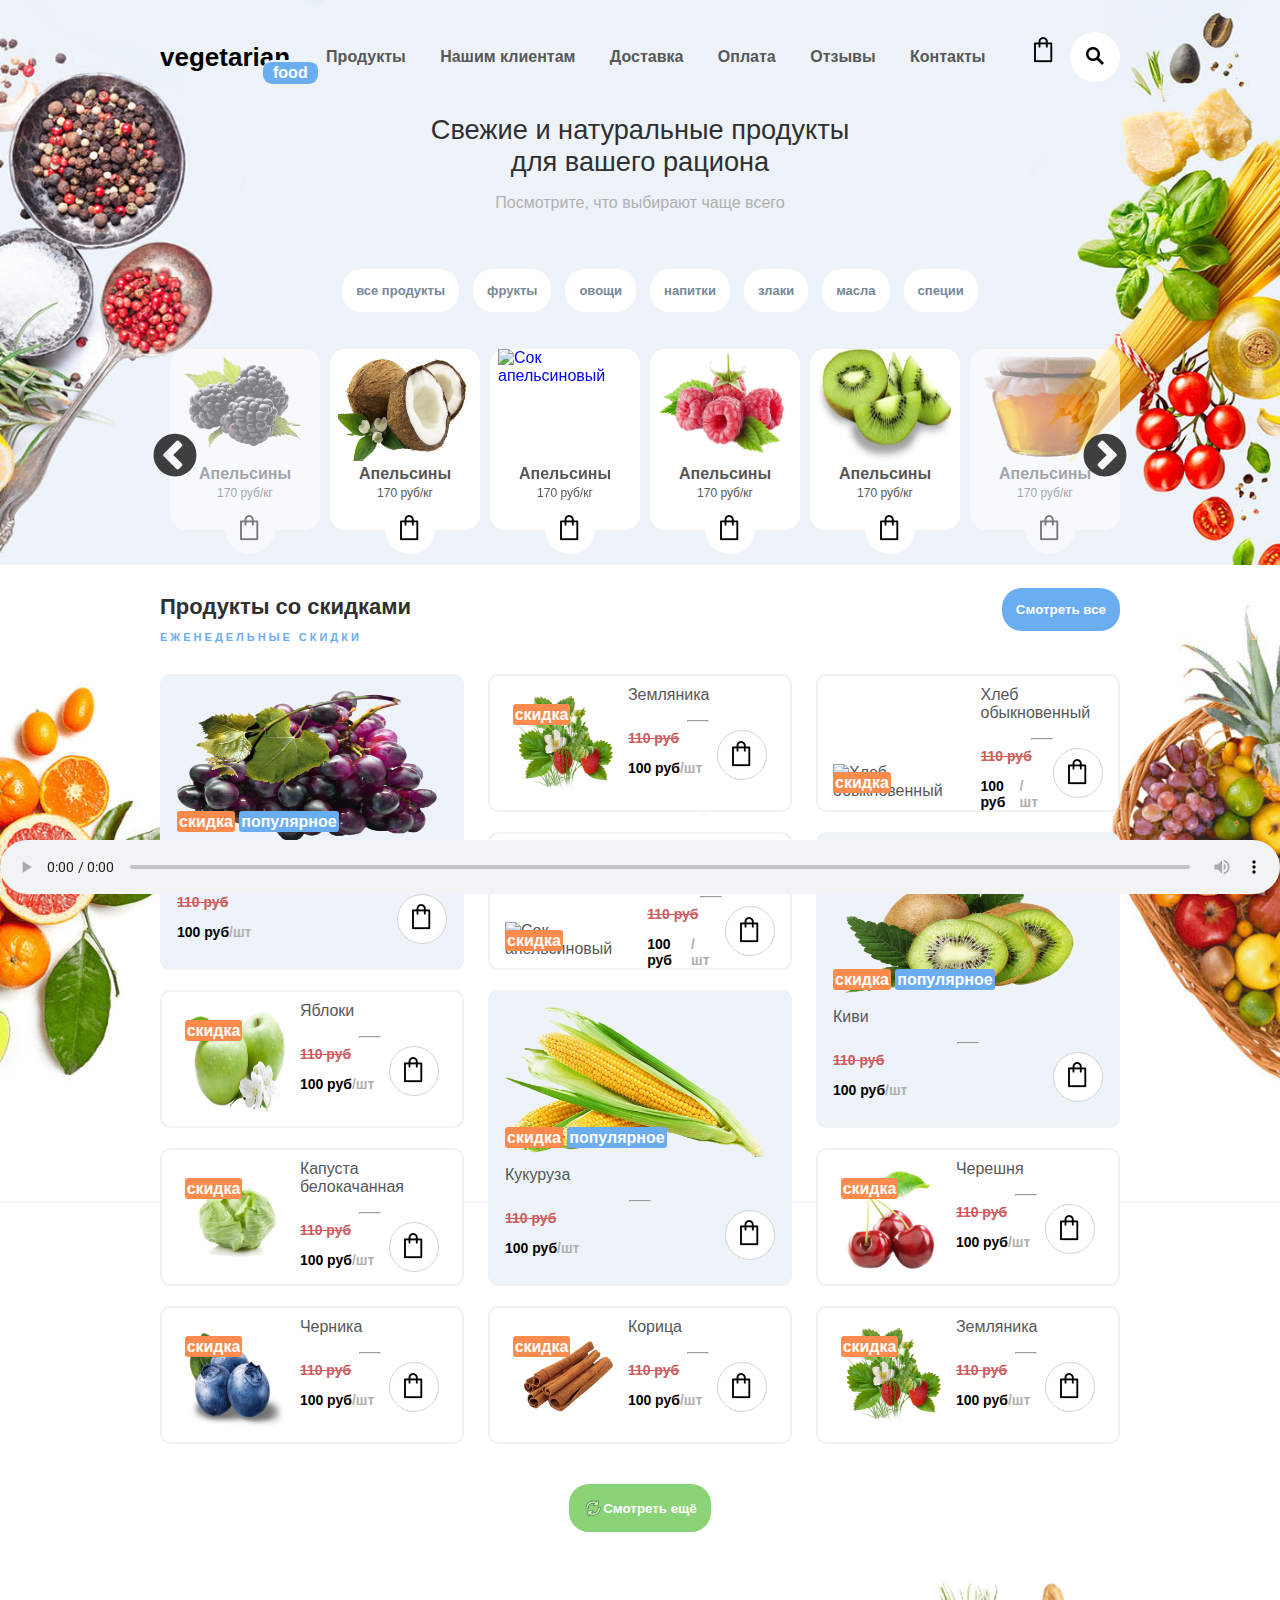
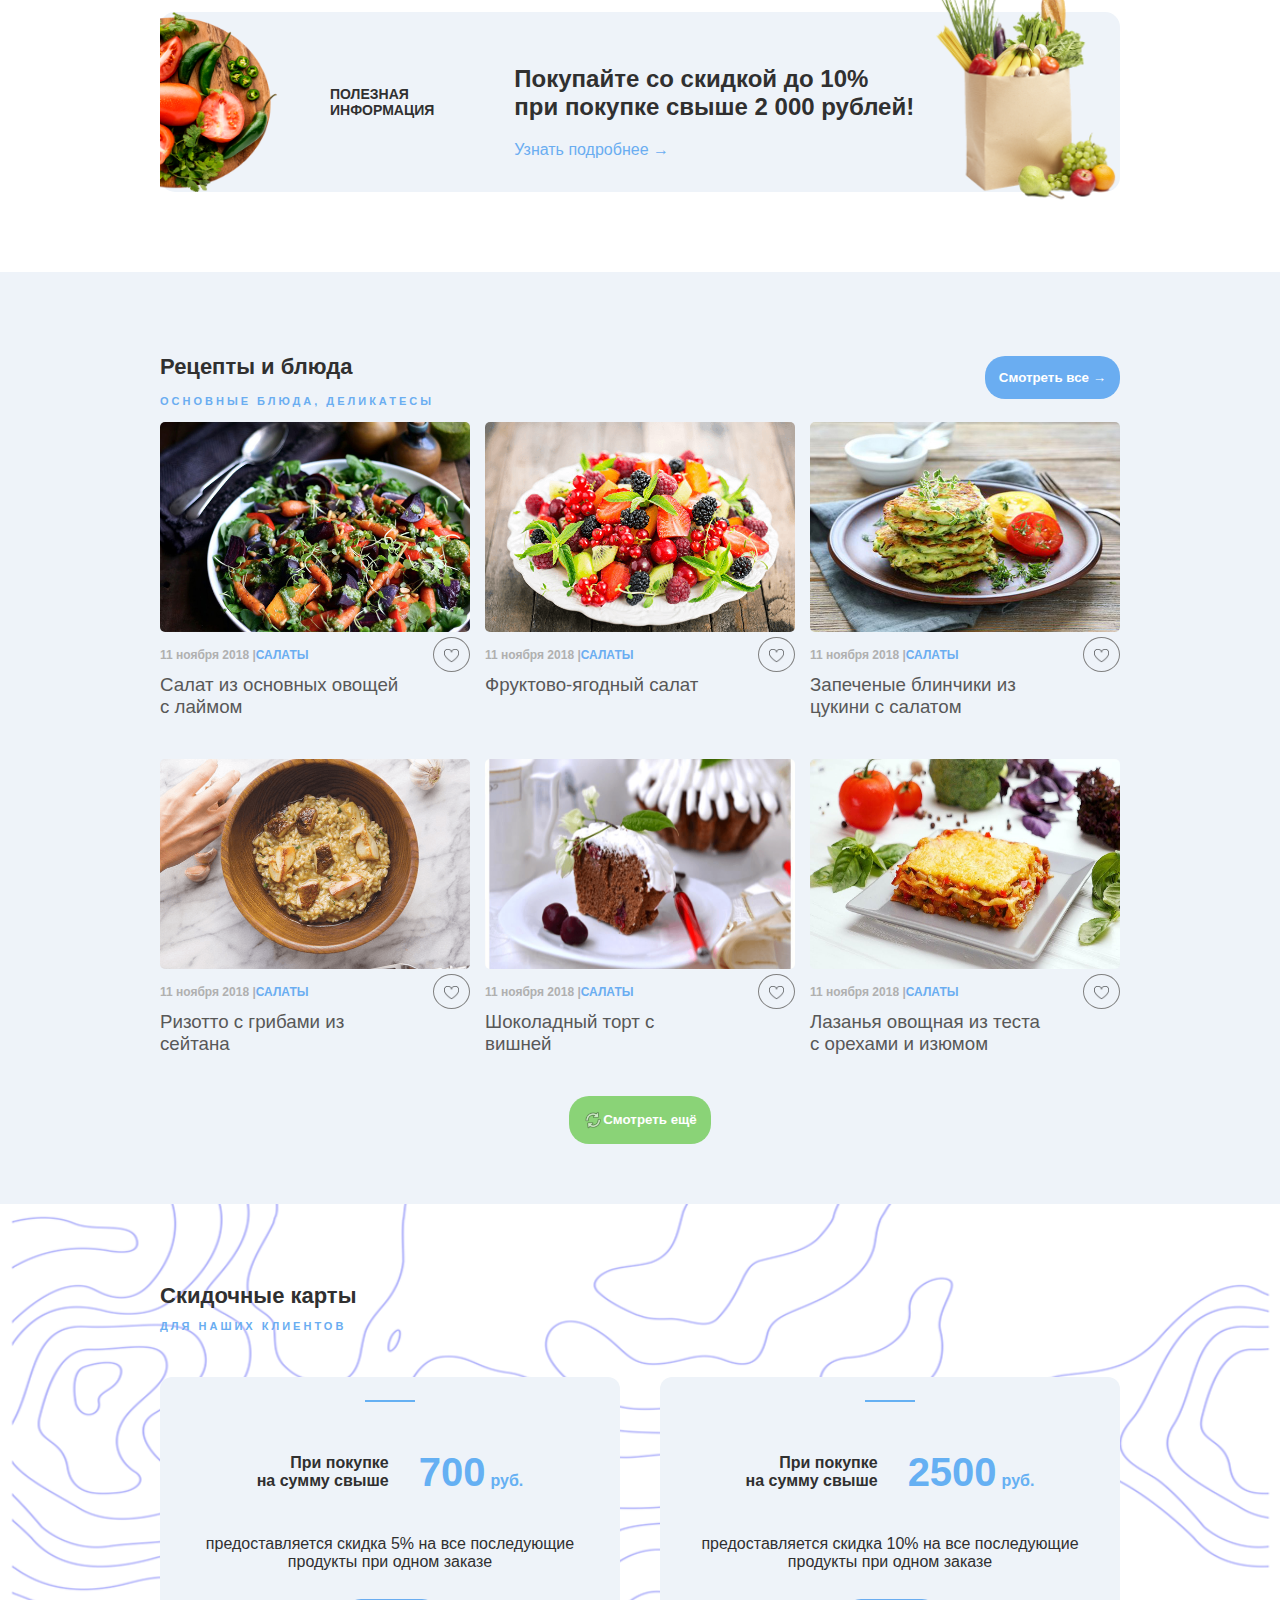
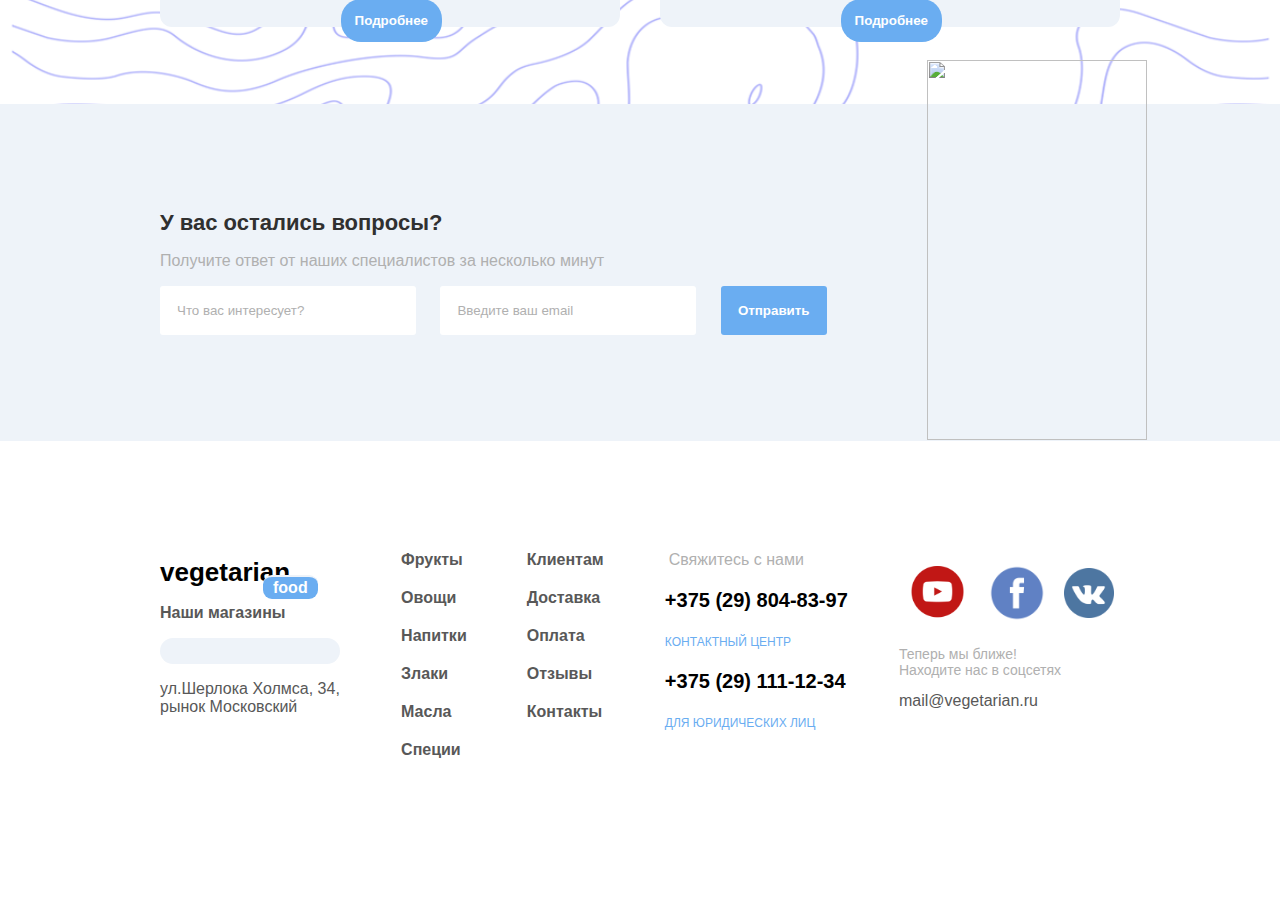
==== commit 1e2cead5: "veg_six" ====
--- a/index.html
+++ b/index.html
@@ -10,14 +10,6 @@
     <link rel="stylesheet" type="text/css" href="slider/slick-1.8.1/slick/slick-theme.css" />
     <link rel="stylesheet" href="fonts/Proxima%20Nova.ttf">
     <link href="https://fonts.googleapis.com/css?family=Roboto&display=swap" rel="stylesheet">
-
-
-    <script type="text/javascript" src="js/jquery/jquery-3.4.1.min.js"></script>
-    <script type="text/javascript" src="js/jquery/jquery-migrate-3.1.0.js"></script>
-    <script type="text/javascript" src="slider/slick-1.8.1/slick/slick.js"></script>
-    <script type="text/javascript" src="slider/slick-1.8.1/slick/slick.min.js"></script>
-    <script src="//api-maps.yandex.ru/2.0-stable/?load=package.standard&lang=ru-RU" type="text/javascript"></script>
-    <script src="js/common.js"></script>
 </head>
 
 <body>
@@ -614,7 +606,7 @@
                     </section>
                     <section class="discounts-button _theme-section-btn-look">
                         <button class="_theme-btn-look">
-                            <img src="img/update.jpg" class="discounts-button__img _theme-btn-look-img" alt="">
+                            <img src="img/update.png" class="discounts-button__img _theme-btn-look-img" alt="">
                             Смотреть ещё
                         </button>
                     </section>
@@ -667,7 +659,7 @@
                             </article>
                             <article class="recipe-card">
                                 <section class="recipe-card-main">
-                                    <img src="img/recipe2.jpg" alt="Фруктово-ягодный салат" class="recipe-card__img">
+                                    <img src="img/recipe2.png" alt="Фруктово-ягодный салат" class="recipe-card__img">
                                 </section>
                                 <section class="recipe-card-text">
                                     <div class="recipe-category">
@@ -703,7 +695,7 @@
                         <div class="recipe-row">
                             <article class="recipe-card">
                                 <section class="recipe-card-main">
-                                    <img src="img/recipe4.jpg" alt="Ризотто с грибами из сейтана" class="recipe-card__img">
+                                    <img src="img/recipe4.png" alt="Ризотто с грибами из сейтана" class="recipe-card__img">
                                 </section>
                                 <section class="recipe-card-text">
                                     <div class="recipe-category">
@@ -720,7 +712,7 @@
                             </article>
                             <article class="recipe-card">
                                 <section class="recipe-card-main">
-                                    <img src="img/recipe5-6.jpg" alt="Шоколадный торт с вишней" class="recipe-card__img">
+                                    <img src="img/recipe5-6.png" alt="Шоколадный торт с вишней" class="recipe-card__img">
                                 </section>
                                 <section class="recipe-card-text">
                                     <div class="recipe-category">
@@ -756,7 +748,7 @@
                     </section>
                     <section class="recipe-button _theme-section-btn-look">
                         <button class="recipe-button__btn _theme-btn-look">
-                            <img src="img/update.jpg" class="discounts-button__img _theme-btn-look-img" alt="Смотреть ещё">
+                            <img src="img/update.png" class="discounts-button__img _theme-btn-look-img" alt="">
                             Смотреть ещё
                         </button>
                     </section>
@@ -960,6 +952,10 @@
             </article>
         </div>
     </footer>
+    <script type="text/javascript" src="http://ajax.googleapis.com/ajax/libs/jquery/3.4.1/jquery.min.js"></script>
+    <script type="text/javascript" src="slider/slick-1.8.1/slick/slick.min.js"></script>
+    <script type="text/javascript" src="//api-maps.yandex.ru/2.0-stable/?load=package.standard&lang=ru-RU" ></script>
+    <script src="js/common.js"></script>
 </body>
 
 </html>
--- a/css/style.css
+++ b/css/style.css
@@ -27,15 +27,15 @@
     cursor: pointer;
 }
 
-button:active, 
+button:active,
 button:focus,
-a:active, 
+a:active,
 a:focus,
 input:active,
 input:focus,
 textarea:active,
-textarea:focus{
-  outline: none;
+textarea:focus {
+    outline: none;
 }
 
 ._theme-title {
@@ -60,7 +60,7 @@
     color: #6aadf1;
 }
 
-._theme-a-blue:hover{
+._theme-a-blue:hover {
     text-decoration: underline;
 }
 
@@ -76,7 +76,8 @@
     border-radius: 20px;
     padding: 14px;
 }
-._theme-btn:hover{
+
+._theme-btn:hover {
     transform: scale(1.05);
 }
 
@@ -105,7 +106,7 @@
     font-weight: bold;
 }
 
-._theme-btn-look:hover{
+._theme-btn-look:hover {
     box-shadow: 0 0 10px 5px rgba(221, 221, 221, 0.6);
 }
 
@@ -157,7 +158,11 @@
     background: 0;
 }
 
-.busket__img,
+.busket__img {
+    width: 32px;
+    height: 32px;
+}
+
 .search__img,
 ._theme-btn-look-img {
     width: 20px;
@@ -172,6 +177,10 @@
     position: absolute;
     top: 155px;
     left: 55px;
+}
+
+.card-busket__btn .busket__img{
+    display: inline-block; !important
 }
 
 .main-title {
@@ -257,7 +266,7 @@
     border-radius: 5px;
 }
 
-.recipe-card__img:hover{
+.recipe-card__img:hover {
     opacity: 0.8;
 }
 
@@ -294,7 +303,7 @@
     border-radius: 50%;
 }
 
-.recipe-card__like:hover .recipe-card__like-img{
+.recipe-card__like:hover .recipe-card__like-img {
     width: 17px;
     height: 17px;
 }
@@ -416,7 +425,7 @@
     margin-right: 20px;
 }
 
-.questions-input:hover{
+.questions-input:hover {
     box-shadow: 0 0 10px 5px rgba(221, 221, 221, 0.4);
 }
 
@@ -483,10 +492,11 @@
     align-items: center;
     flex-wrap: wrap;
 }
-.main-selection products-selection__li{
+
+.main-selection products-selection__li {
     background-color: #6aadf1;
     color: white;
-} 
+}
 
 .products-selection__li {
     margin: 7px;
@@ -520,9 +530,10 @@
     align-items: center;
 }
 
-.product-card:hover{
+.product-card:hover {
     box-shadow: 0 0 10px 5px rgba(221, 221, 221, 0.6);
 }
+
 .card-tags {
     margin: 10px 0;
 }
@@ -554,6 +565,7 @@
 .card-img img {
     height: 112px;
     width: 134px;
+    margin: 0 auto;
 }
 
 #card-orange__img {
@@ -631,7 +643,7 @@
 }
 
 .discounts {
-    background-image: url(../img/discounts.jpg);
+    background-image: url(../img/discounts.png);
     background-size: 100%;
     background-repeat: no-repeat;
     background-color: #fff;
@@ -688,15 +700,15 @@
     margin-top: 20px;
 }
 
-.discount-card:hover{
-     box-shadow: 0 0 10px 5px rgba(221, 221, 221, 0.6);
-}
-
-.discount-card-body{
+.discount-card:hover {
+    box-shadow: 0 0 10px 5px rgba(221, 221, 221, 0.6);
+}
+
+.discount-card-body {
     align-self: flex-end
 }
 
-.discount-card .card-tags{
+.discount-card .card-tags {
     position: absolute;
 }
 
@@ -705,7 +717,7 @@
     align-self: flex-start;
 }
 
-.discount-card-description__title{
+.discount-card-description__title {
     margin-top: 0;
 }
 
@@ -714,7 +726,7 @@
     justify-content: space-between;
 }
 
-.discount-card-prices{
+.discount-card-prices {
     margin-right: 15px;
 }
 
@@ -744,6 +756,7 @@
     height: 100px;
     width: 100px;
 }
+
 
 /*
 .discount-card__btn{
@@ -951,7 +964,8 @@
     text-align: center;
     margin-top: 10px;
 }
-.footer-geo__ul{
+
+.footer-geo__ul {
     padding: 0;
 }
 
@@ -1040,6 +1054,18 @@
     .products-cards .product-card {
         margin-right: 1em;
     }
+
+    .main-head .card-basket .card-busket__btn {
+        left: 60px;
+    }
+
+    .client-card-example:first-child {
+        margin-right: 50px;
+    }
+
+    .questions-inputs__qust {
+        margin-bottom: 20px;
+    }
 }
 
 @media (max-width: 768px) {
@@ -1058,6 +1084,40 @@
     .products-selection {
         justify-content: flex-start;
     }
+
+    .card-img {
+        margin: 0 auto;
+    }
+
+    .main-head .card-basket .card-busket__btn {
+        left: 110px;
+    }
+
+    .client {
+        background-repeat: repeat;
+    }
+
+    .client-card {
+        height: 712px;
+    }
+
+    .client-card-body {
+        flex-direction: column;
+        align-items: center;
+    }
+
+    .client-card-example:first-child {
+        margin-bottom: 30px;
+        margin-right: 0;
+    }
+
+    .questions-left {
+        margin-right: 0;
+    }
+
+    .questions-inputs__qust {
+        margin-bottom: 20px;
+    }
 }
 
 @media (max-width: 540px) {
@@ -1075,6 +1135,61 @@
 
     .products-selection {
         justify-content: flex-start;
+    }
+
+    .main-head .card-basket .card-busket__btn {
+        left: 220px;
+    }
+
+    .main-information {
+        margin: 0;
+    }
+
+    .main-information__h2 {
+        font-size: 20px;
+    }
+
+    .client {
+        background-repeat: repeat;
+    }
+
+    .client-card {
+        height: 726px;
+        padding: 20px 0 0 0;
+    }
+
+    .client-card-body {
+        flex-direction: column;
+    }
+
+    .client-card-example {
+        width: 285px;
+    }
+
+    .client-card-example:first-child {
+        margin-bottom: 30px;
+        margin-right: 0;
+    }
+
+    .questions-left {
+        margin-right: 0;
+    }
+
+    .questions-input {
+        margin-bottom: 20px;
+    }
+
+}
+
+@media (max-width: 568px) {
+    .main-head .card-basket .card-busket__btn {
+        position: relative;
+        left: 0;
+        right: 0;
+        top: 0;
+        bottom: 0;
+        display: block;
+        margin: 0 auto;
     }
 }
 
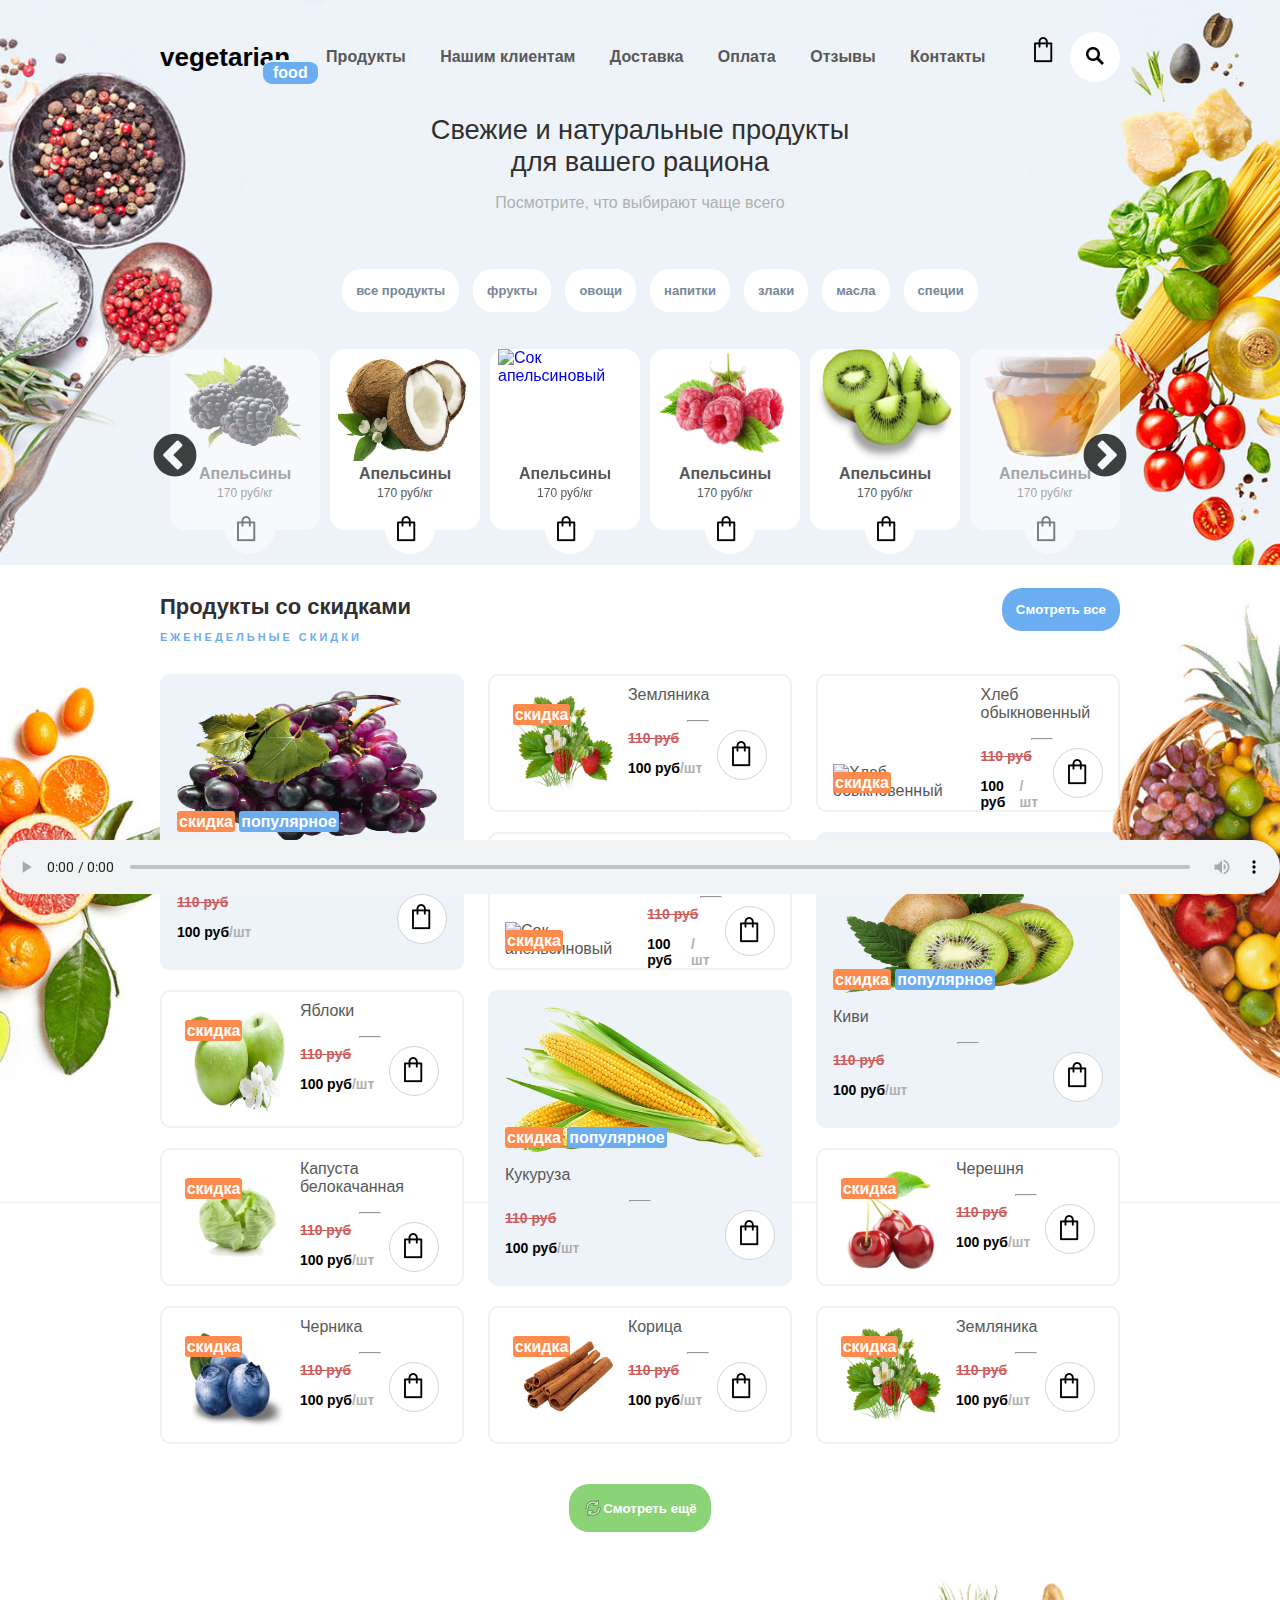
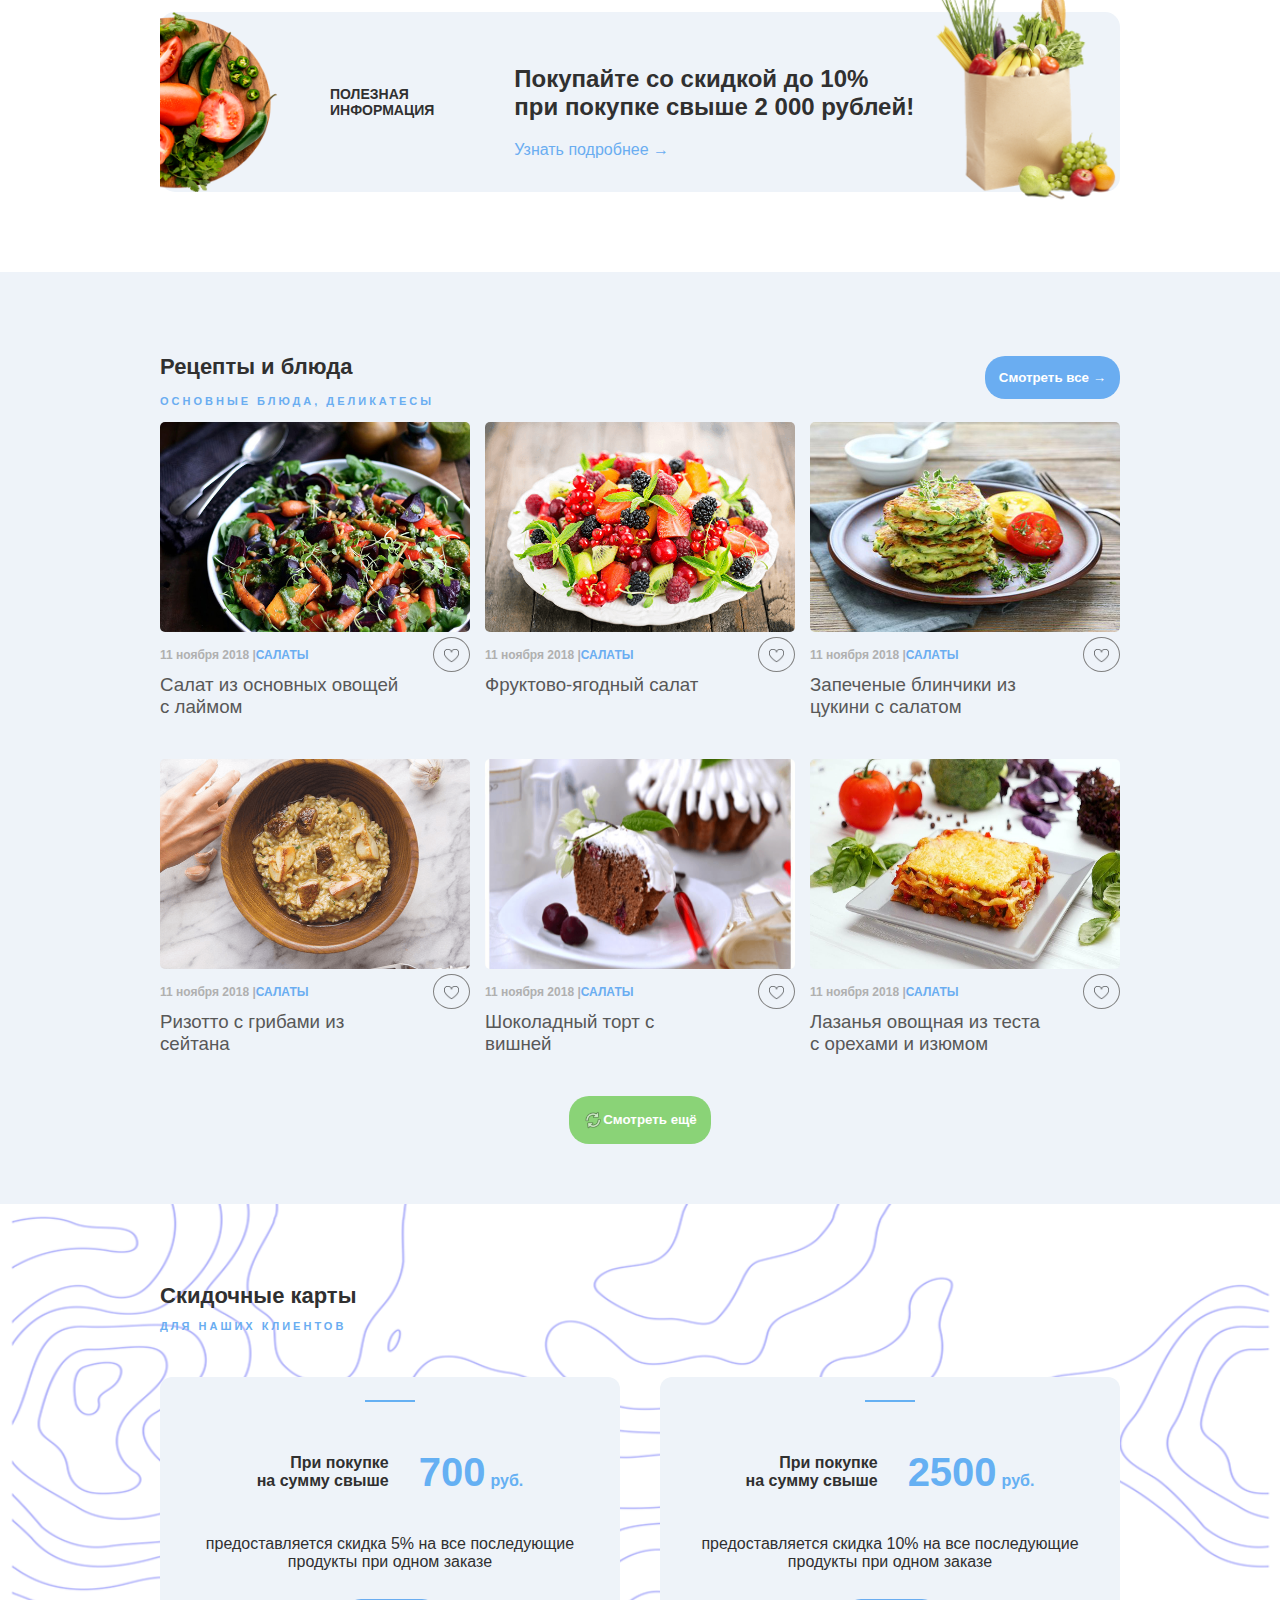
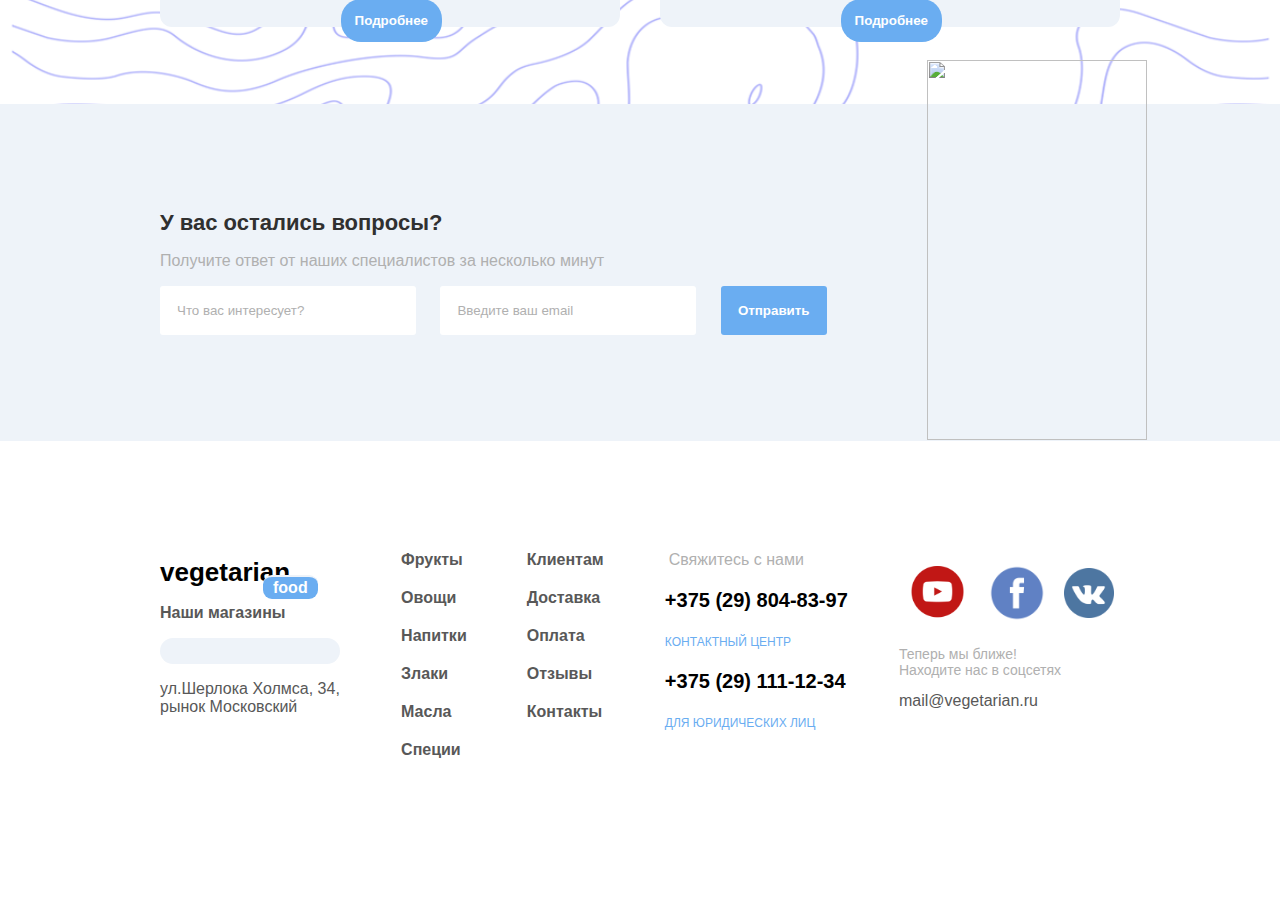
==== commit d9c89758: "veg_six-2" ====
--- a/index.html
+++ b/index.html
@@ -954,7 +954,7 @@
     </footer>
     <script type="text/javascript" src="http://ajax.googleapis.com/ajax/libs/jquery/3.4.1/jquery.min.js"></script>
     <script type="text/javascript" src="slider/slick-1.8.1/slick/slick.min.js"></script>
-    <script type="text/javascript" src="//api-maps.yandex.ru/2.0-stable/?load=package.standard&lang=ru-RU" ></script>
+    <script type="text/javascript" src="//api-maps.yandex.ru/2.0-stable/?load=package.standard&lang=ru-RU"></script>
     <script src="js/common.js"></script>
 </body>
 
--- a/css/style.css
+++ b/css/style.css
@@ -179,10 +179,6 @@
     left: 55px;
 }
 
-.card-busket__btn .busket__img{
-    display: inline-block; !important
-}
-
 .main-title {
     text-align: center;
     margin-bottom: 50px;
